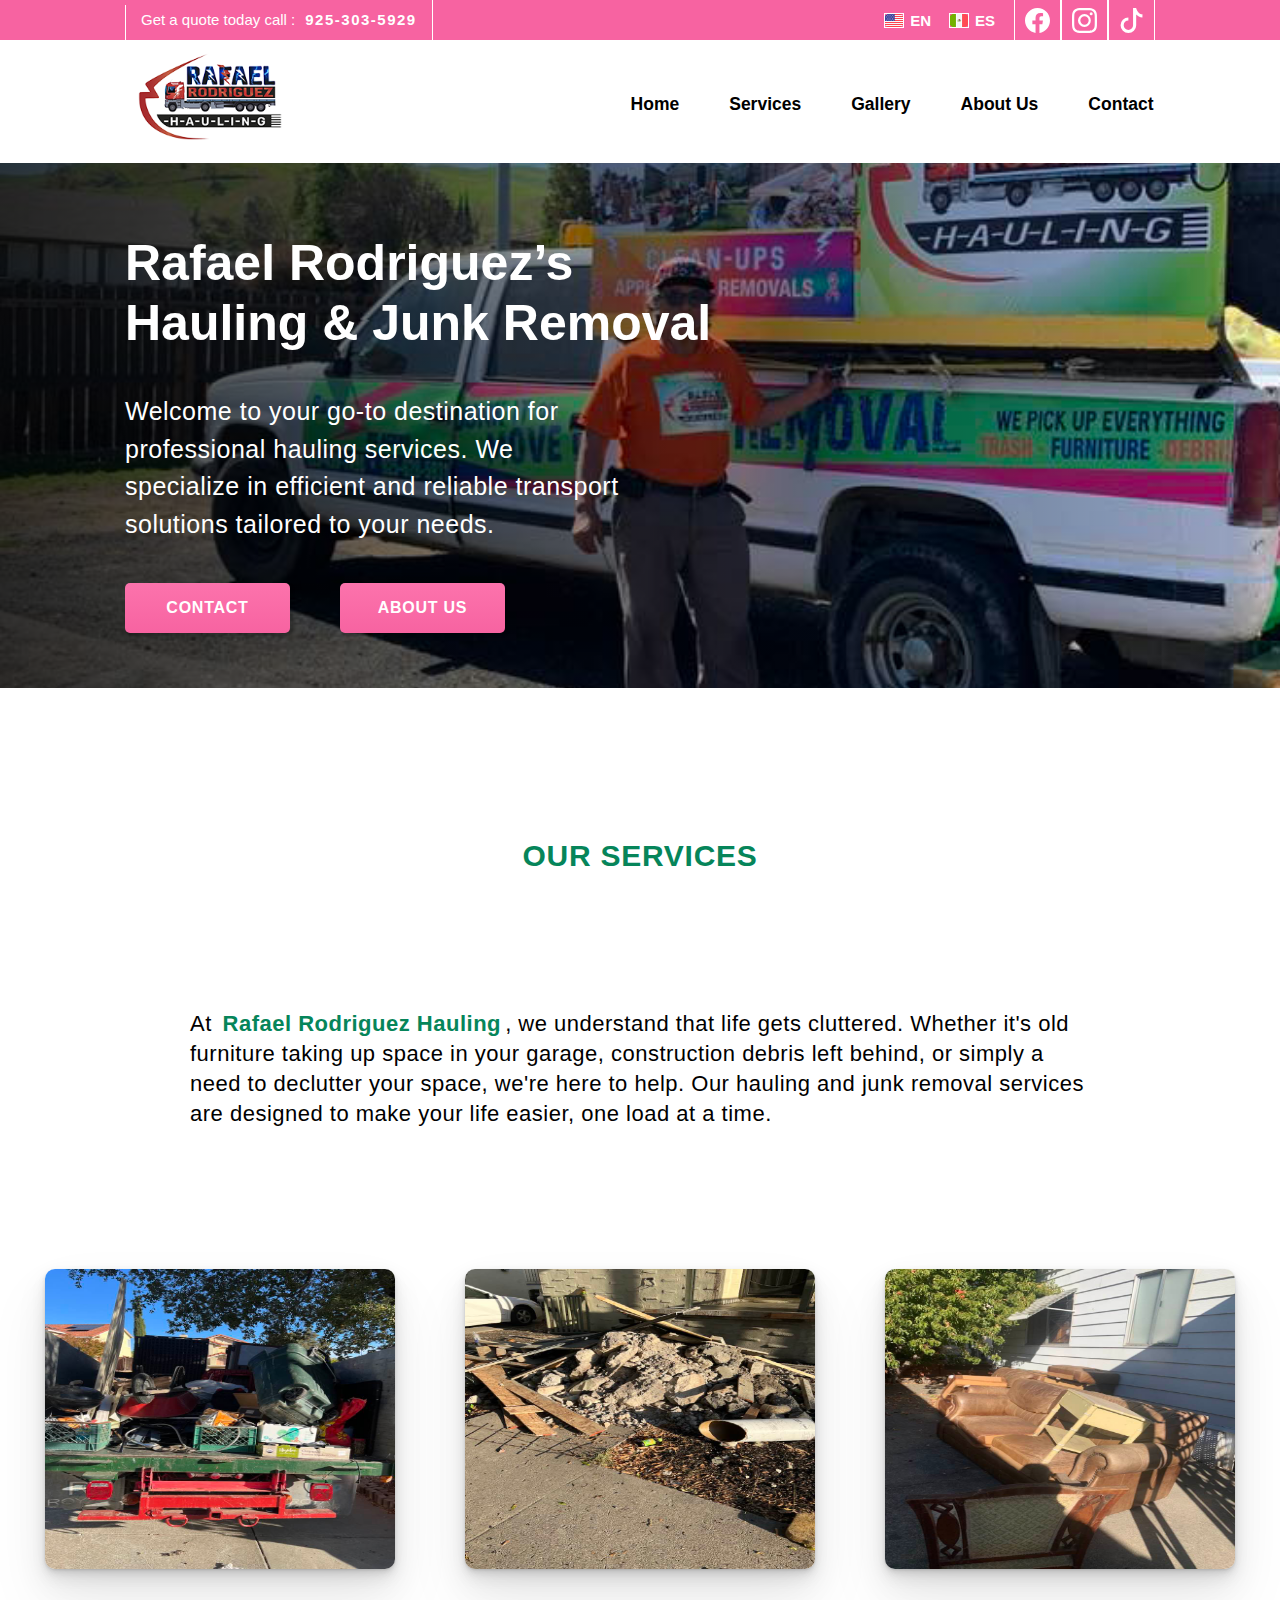
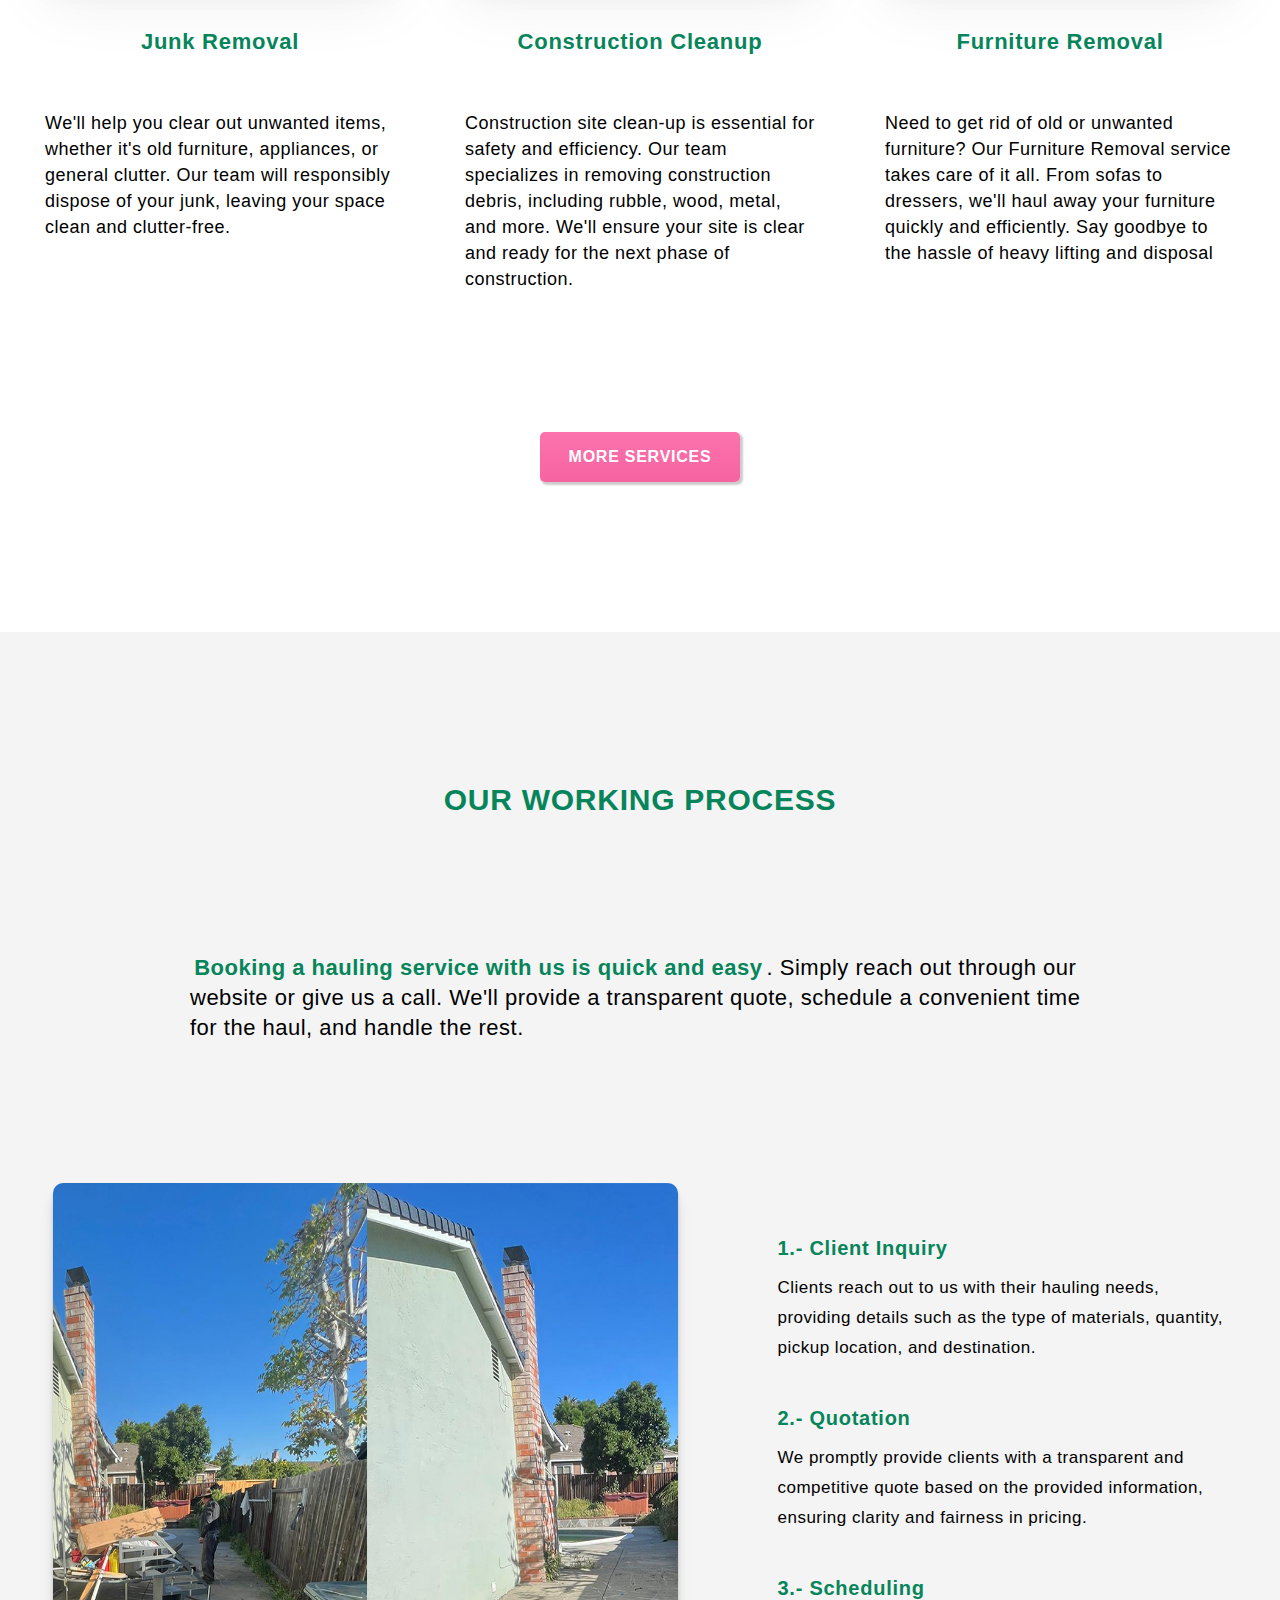
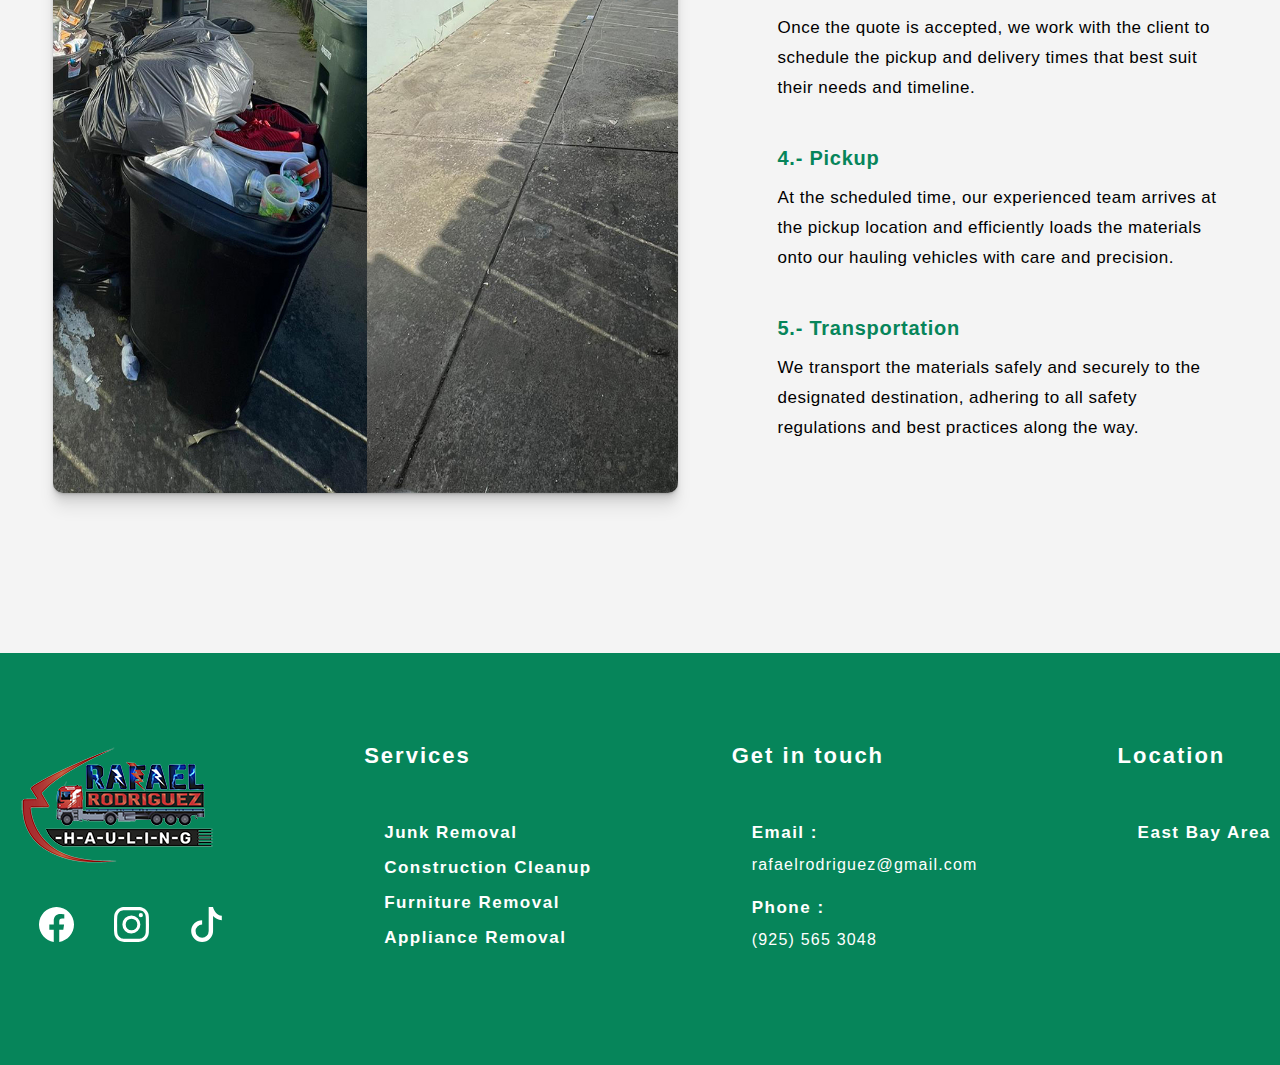
==== index.html @ 2cc860c2 "segunda entrega" ====
<!DOCTYPE html>
<html lang="en">
<head>
    <meta charset="UTF-8">
    <meta name="viewport" content="width=device-width, initial-scale=1.0">
    <link href="https://cdn.jsdelivr.net/npm/bootstrap@5.3.3/dist/css/bootstrap.min.css" rel="stylesheet" integrity="sha384-QWTKZyjpPEjISv5WaRU9OFeRpok6YctnYmDr5pNlyT2bRjXh0JMhjY6hW+ALEwIH" crossorigin="anonymous">
    <link rel="stylesheet" href="css/style.css">
    <title>Rafael Rodriguez Hauling & Junk Removal</title>
</head>
<body>
    <header class="header">
        <!-- Call to action to get a service quote by phone number and lead users to social media platforms -->
        <section class="contact-header">
            <div class="quote">
                <p>Get a quote today call :</p> 
                <p class="phone"><strong>925-303-5929</strong></p>
            </div>
            <div class="languages">
                <img src="./images/united_states-32.png" alt="">
                <a href="">EN</a>
                <img src="./images/mexico-32.png" alt="">
                <a href="">ES</a>
            </div>
            <ul class="nav-social-media">
                <li><a href=""><svg xmlns="http://www.w3.org/2000/svg" width="16" height="16" fill="currentColor" class="bi bi-facebook" viewBox="0 0 16 16">
                    <path d="M16 8.049c0-4.446-3.582-8.05-8-8.05C3.58 0-.002 3.603-.002 8.05c0 4.017 2.926 7.347 6.75 7.951v-5.625h-2.03V8.05H6.75V6.275c0-2.017 1.195-3.131 3.022-3.131.876 0 1.791.157 1.791.157v1.98h-1.009c-.993 0-1.303.621-1.303 1.258v1.51h2.218l-.354 2.326H9.25V16c3.824-.604 6.75-3.934 6.75-7.951"/>
                  </svg></a></li>
                <li><a href=""><img src="" alt=""><svg xmlns="http://www.w3.org/2000/svg" width="16" height="16" fill="currentColor" class="bi bi-instagram" viewBox="0 0 16 16">
                    <path d="M8 0C5.829 0 5.556.01 4.703.048 3.85.088 3.269.222 2.76.42a3.9 3.9 0 0 0-1.417.923A3.9 3.9 0 0 0 .42 2.76C.222 3.268.087 3.85.048 4.7.01 5.555 0 5.827 0 8.001c0 2.172.01 2.444.048 3.297.04.852.174 1.433.372 1.942.205.526.478.972.923 1.417.444.445.89.719 1.416.923.51.198 1.09.333 1.942.372C5.555 15.99 5.827 16 8 16s2.444-.01 3.298-.048c.851-.04 1.434-.174 1.943-.372a3.9 3.9 0 0 0 1.416-.923c.445-.445.718-.891.923-1.417.197-.509.332-1.09.372-1.942C15.99 10.445 16 10.173 16 8s-.01-2.445-.048-3.299c-.04-.851-.175-1.433-.372-1.941a3.9 3.9 0 0 0-.923-1.417A3.9 3.9 0 0 0 13.24.42c-.51-.198-1.092-.333-1.943-.372C10.443.01 10.172 0 7.998 0zm-.717 1.442h.718c2.136 0 2.389.007 3.232.046.78.035 1.204.166 1.486.275.373.145.64.319.92.599s.453.546.598.92c.11.281.24.705.275 1.485.039.843.047 1.096.047 3.231s-.008 2.389-.047 3.232c-.035.78-.166 1.203-.275 1.485a2.5 2.5 0 0 1-.599.919c-.28.28-.546.453-.92.598-.28.11-.704.24-1.485.276-.843.038-1.096.047-3.232.047s-2.39-.009-3.233-.047c-.78-.036-1.203-.166-1.485-.276a2.5 2.5 0 0 1-.92-.598 2.5 2.5 0 0 1-.6-.92c-.109-.281-.24-.705-.275-1.485-.038-.843-.046-1.096-.046-3.233s.008-2.388.046-3.231c.036-.78.166-1.204.276-1.486.145-.373.319-.64.599-.92s.546-.453.92-.598c.282-.11.705-.24 1.485-.276.738-.034 1.024-.044 2.515-.045zm4.988 1.328a.96.96 0 1 0 0 1.92.96.96 0 0 0 0-1.92m-4.27 1.122a4.109 4.109 0 1 0 0 8.217 4.109 4.109 0 0 0 0-8.217m0 1.441a2.667 2.667 0 1 1 0 5.334 2.667 2.667 0 0 1 0-5.334"/>
                  </svg></a></li>
                <li><a href=""><img src="" alt=""><svg xmlns="http://www.w3.org/2000/svg" width="16" height="16" fill="currentColor" class="bi bi-tiktok" viewBox="0 0 16 16">
                    <path d="M9 0h1.98c.144.715.54 1.617 1.235 2.512C12.895 3.389 13.797 4 15 4v2c-1.753 0-3.07-.814-4-1.829V11a5 5 0 1 1-5-5v2a3 3 0 1 0 3 3z"/>
                  </svg></a></li>
            </ul>
        </section>

        <!-- Navigation menu -->

        <!-- <section class="nav">
            <figure>
                <a href="index.html"><img src="images/logo.png" alt="logo" class="logo"></a>
            </figure>
            <nav>
                <ul class="nav-links">
                    <li><a href="index.html">Home</a></li>
                    <li><a href="/pages/services.html">Services</a></li>
                    <li><a href="/pages/gallery.html">Gallery</a></li>
                    <li><a href="/pages/about_us.html">About Us</a></li>
                    <li><a href="/pages/contact.html">Contact</a></li>
                </ul>
            </nav>
        </section> -->

        <!-- BootsTrap Navigation menu -->

        <section class="nav2">
            <figure>
                <a href="./index.html"><img src="images/logo.png" alt="logo" class="logo"></a>
            </figure>
            <a href=""><button class="phone2">(925)-303-5929</button></a>
            <nav class="navbar navbar-expand-lg bg-body-tertiary">
                <div class="container-fluid">
                  <a class="navbar-brand" href="#">Navbar</a>
                  <button class="navbar-toggler" type="button" data-bs-toggle="collapse" data-bs-target="#navbarNav" aria-controls="navbarNav" aria-expanded="false" aria-label="Toggle navigation">
                    <span class="navbar-toggler-icon"></span>
                  </button>
                  <div class="collapse navbar-collapse" id="navbarNav">
                    <ul class="navbar-nav">
                      <li class="nav-item">
                        <a class="nav-link active" aria-current="page" href="index.html">Home</a>
                      </li>
                      <li class="nav-item">
                        <a class="nav-link" href="./pages/services.html">Services</a>
                      </li>
                      <li class="nav-item">
                        <a class="nav-link" href="./pages/gallery.html">Gallery</a>
                      </li>
                      <li class="nav-item">
                        <a class="nav-link" href="./pages/about_us.html">About Us</a>
                      </li>
                      <li class="nav-item">
                        <a class="nav-link" href="./pages/contact.html">Contact</a>
                      </li>
                    </ul>
                  </div>
                </div>
              </nav>
        </section>
    </header>
    <main>
        <!-- Website's name -->
        <section class="welcome">
            <h1>Rafael Rodriguez’s Hauling & Junk Removal</h1>
            <p>Welcome to your go-to destination for professional hauling services. We specialize in efficient and reliable transport solutions tailored to your needs. </p>
            <div class="intro_btn">
                <a href="./pages/contact.html"><button>CONTACT</button></a>
                <a href="./pages/about_us.html"><button>ABOUT US</button></a>
            </div>
         </section>
         <!-- Main services -->
         <section class="services">
            <h2>OUR SERVICES</h2>
            <p>At <mark>Rafael Rodriguez Hauling</mark>, we understand that life gets cluttered. Whether it's old furniture taking up space in your garage, construction debris left behind, or simply a need to declutter your space, we're here to help. Our hauling and junk removal services are designed to make your life easier, one load at a time.</p>
            <section class="services-cards">
                <div class="card">
                    <figure>
                        <img src="images/junk.jpg" alt="Junk Removal">
                    </figure>
                    <h3>Junk Removal</h3>
                    <p>We'll help you clear out unwanted items, whether it's old furniture, appliances, or general clutter. Our team will responsibly dispose of your junk, leaving your space clean and clutter-free.</p>
                </div>
                <div class="card">
                    <figure>
                        <img src="images/construction.jpg" alt="Construction Cleanup">
                    </figure>
                    <h3>Construction Cleanup</h3>
                    <p>Construction site clean-up is essential for safety and efficiency. Our team specializes in removing construction debris, including rubble, wood, metal, and more. We'll ensure your site is clear and ready for the next phase of construction.</p>
                </div>
                <div class="card">
                    <figure>
                        <img src="images/furniture.jpg" alt="Furniture Removal">
                    </figure>
                    <h3>Furniture Removal</h3>
                    <p>Need to get rid of old or unwanted furniture? Our Furniture Removal service takes care of it all. From sofas to dressers, we'll haul away your furniture quickly and efficiently. Say goodbye to the hassle of heavy lifting and disposal</p>
                </div>
            </section>
            <a href="./pages/services.html"><button>MORE SERVICES</button></a>
         </section>
         <!-- Services work process -->
         <section class="process">
            <h2>OUR WORKING PROCESS</h2>
            <p><mark>Booking a hauling service with us is quick and easy</mark>. Simply reach out through our website or give us a call. We'll provide a transparent quote, schedule a convenient time for the haul, and handle the rest.</p>
            <section class="process-list">
                <figure>
                    <img src="images/befor_and_after.jpg" alt="">
                </figure>
                <ol>
                    <li>1.- Client Inquiry</li>
                    <p>Clients reach out to us with their hauling needs, providing details such as the type of materials, quantity, pickup location, and destination.</p>
                    <li>2.- Quotation</li>
                    <p>We promptly provide clients with a transparent and competitive quote based on the provided information, ensuring clarity and fairness in pricing.</p>
                    <li>3.- Scheduling</li>
                    <p>Once the quote is accepted, we work with the client to schedule the pickup and delivery times that best suit their needs and timeline.</p>
                    <li>4.- Pickup</li>
                    <p>At the scheduled time, our experienced team arrives at the pickup location and efficiently loads the materials onto our hauling vehicles with care and precision.</p>
                    <li>5.- Transportation</li>
                    <p>We transport the materials safely and securely to the designated destination, adhering to all safety regulations and best practices along the way.</p>
                </ol>  
            </section>
         </section>
    </main>
    <!-- Footer -->
    <footer>
        <section class="f-socialmedia">
            <figure>
                <img src="images/logo.png" alt="">
            </figure>
            <ul>
                <li><a href=""><svg xmlns="http://www.w3.org/2000/svg" width="16" height="16" fill="currentColor" class="f-facebook" viewBox="0 0 16 16">
                    <path d="M16 8.049c0-4.446-3.582-8.05-8-8.05C3.58 0-.002 3.603-.002 8.05c0 4.017 2.926 7.347 6.75 7.951v-5.625h-2.03V8.05H6.75V6.275c0-2.017 1.195-3.131 3.022-3.131.876 0 1.791.157 1.791.157v1.98h-1.009c-.993 0-1.303.621-1.303 1.258v1.51h2.218l-.354 2.326H9.25V16c3.824-.604 6.75-3.934 6.75-7.951"/>
                  </svg></a></li>
                <li><a href=""><img src="" alt=""><svg xmlns="http://www.w3.org/2000/svg" width="16" height="16" fill="currentColor" class="f-instagram" viewBox="0 0 16 16">
                    <path d="M8 0C5.829 0 5.556.01 4.703.048 3.85.088 3.269.222 2.76.42a3.9 3.9 0 0 0-1.417.923A3.9 3.9 0 0 0 .42 2.76C.222 3.268.087 3.85.048 4.7.01 5.555 0 5.827 0 8.001c0 2.172.01 2.444.048 3.297.04.852.174 1.433.372 1.942.205.526.478.972.923 1.417.444.445.89.719 1.416.923.51.198 1.09.333 1.942.372C5.555 15.99 5.827 16 8 16s2.444-.01 3.298-.048c.851-.04 1.434-.174 1.943-.372a3.9 3.9 0 0 0 1.416-.923c.445-.445.718-.891.923-1.417.197-.509.332-1.09.372-1.942C15.99 10.445 16 10.173 16 8s-.01-2.445-.048-3.299c-.04-.851-.175-1.433-.372-1.941a3.9 3.9 0 0 0-.923-1.417A3.9 3.9 0 0 0 13.24.42c-.51-.198-1.092-.333-1.943-.372C10.443.01 10.172 0 7.998 0zm-.717 1.442h.718c2.136 0 2.389.007 3.232.046.78.035 1.204.166 1.486.275.373.145.64.319.92.599s.453.546.598.92c.11.281.24.705.275 1.485.039.843.047 1.096.047 3.231s-.008 2.389-.047 3.232c-.035.78-.166 1.203-.275 1.485a2.5 2.5 0 0 1-.599.919c-.28.28-.546.453-.92.598-.28.11-.704.24-1.485.276-.843.038-1.096.047-3.232.047s-2.39-.009-3.233-.047c-.78-.036-1.203-.166-1.485-.276a2.5 2.5 0 0 1-.92-.598 2.5 2.5 0 0 1-.6-.92c-.109-.281-.24-.705-.275-1.485-.038-.843-.046-1.096-.046-3.233s.008-2.388.046-3.231c.036-.78.166-1.204.276-1.486.145-.373.319-.64.599-.92s.546-.453.92-.598c.282-.11.705-.24 1.485-.276.738-.034 1.024-.044 2.515-.045zm4.988 1.328a.96.96 0 1 0 0 1.92.96.96 0 0 0 0-1.92m-4.27 1.122a4.109 4.109 0 1 0 0 8.217 4.109 4.109 0 0 0 0-8.217m0 1.441a2.667 2.667 0 1 1 0 5.334 2.667 2.667 0 0 1 0-5.334"/>
                  </svg></a></li>
                <li><a href=""><img src="" alt=""><svg xmlns="http://www.w3.org/2000/svg" width="16" height="16" fill="currentColor" class="f-tiktok" viewBox="0 0 16 16">
                    <path d="M9 0h1.98c.144.715.54 1.617 1.235 2.512C12.895 3.389 13.797 4 15 4v2c-1.753 0-3.07-.814-4-1.829V11a5 5 0 1 1-5-5v2a3 3 0 1 0 3 3z"/>
                  </svg></a></li>
            </ul>
        </section>
        <section class="f-services">
            <h4><a href="./pages/services.html">Services</a></h4>
            <ul>
                <li><a href="">Junk Removal</a></li>
                <li><a href="">Construction Cleanup</a></li>
                <li><a href="">Furniture Removal</a></li>
                <li><a href="">Appliance Removal</a></li>
            </ul>
        </section>
        <section class="f-contact">
            <h4><a href="./pages/contact.html">Get in touch</a></h4>
            <ul>
                <li>Email :</li>
                <p><a href="">rafaelrodriguez@gmail.com</a></p>
                <li>Phone :</li>
                <p><a href="(925) 565 3048">(925) 565 3048</a></p>
            </ul>
        </section>
        <section class="f-location">
            <h4>Location</h4>
            <ul>
                <li>East Bay Area</li>
            </ul>
        </section>
    </footer>
    <script src="https://cdn.jsdelivr.net/npm/bootstrap@5.3.3/dist/js/bootstrap.bundle.min.js" integrity="sha384-YvpcrYf0tY3lHB60NNkmXc5s9fDVZLESaAA55NDzOxhy9GkcIdslK1eN7N6jIeHz" crossorigin="anonymous"></script>
</body>
</html>
---- css/style.css ----
*{
    box-sizing: border-box;
    margin: 0;
    padding: 0;
    list-style: none;
    text-decoration: none;
}


@import url('https://fonts.googleapis.com/css2?family=Raleway:ital,wght@0,100..900;1,100..900&family=Roboto:ital,wght@0,100;0,300;0,400;0,500;0,700;0,900;1,100;1,300;1,400;1,500;1,700;1,900&display=swap');


html{
    font-size: 62.5%;
}



/* Navegation */



.contact-header{
    display: flex;
    height: 4rem;
    width: 100%;
    background-color: #F763A1;
}

.quote{
    display: flex;
    align-items: center;
    gap: 1rem;
    position: relative;
    top: 5px;
    left: 125px;
    padding-left: 1.5rem;
    border-left: 1px #fff solid;
}

.quote strong{
    color:#fff
}

.contact-header p{
    font-family: "Roboto", sans-serif;
    font-weight: 400;
    font-style: normal;
    font-size: 1.5rem;
    color: #fff;
}

.phone{
    border-right: 1px #fff solid;
    height: 4rem;
    display: flex;
    align-items: center;
    padding-right: 1.5rem;
    letter-spacing: 0.15rem;
}

.phone2{
    display: none;
}

.contact-header a{
    color: #fff;
    font-family: "Roboto", sans-serif;
    font-weight: 800;
    font-style: normal;
    font-size: 1.5rem;
    color: #fff;
}

.languages{
    display: flex;
    gap: 1.2rem;
    position: absolute;
    top: 10px;
    right: 285px;
}

.languages a{
    text-decoration: none;
}

.languages img{
    width: 20px;
    height: 15px;
    position: relative;
    top: 3.4px;
    left: 6px;
    border: #fff 1px solid;
}

.bi-facebook,
.bi-instagram,
.bi-tiktok
{
    height: 25px;
    width: 25px;
}

.bi-facebook:hover,
.bi-instagram:hover,
.bi-tiktok:hover
{
    color: #F763A1;
}

.nav-social-media{
    display: flex;
    align-items: center;
    justify-content:space-around;
    position: absolute;
    right: 125px;
    height: 4rem;
    /* border: 1px black solid; */
}

.nav-social-media li{
    display: flex;
    align-items: center;
    border-left: 1px #fff solid;
    border-right: 1px #fff solid;
    height: 4rem;
    padding: 0 1rem 0 1rem;
}

.nav-social-media ul:hover{
    color: #F763A1;
}

.nav-social-media li:hover{
    background: #fff;
}

.nav{
    display: flex;
    /* border: 1px black solid; */
    align-items: center;
    padding: 1rem;
}

.logo{
    width: 15rem;
    height: 100%;
    position: relative;
    left: 125px;
}

.nav-links{
    display: flex;
    gap: 5rem;
    position: absolute;
    right: 125px;
    

    font-family: "Raleway", sans-serif;
    font-weight: 600;
    font-style: normal;
    font-size: 1.75rem;

    /* border: 1px black solid; */

}

.nav-links a{
    text-decoration: none;
}

.nav-links a{
    color: #000;
}

.nav-links a:hover{
    border-bottom: #F763A1 solid 3px;
}

/* bootstrap */

.nav2{
    display: flex;
    /* border: 1px black solid; */
    align-items: center;
    padding: 1rem;
}

.container-fluid{
    width: 100%;
    background-color: #fff;
    /* border: 1px black solid; */
}

.navbar-brand{
    display: none;
}


.navbar{
    position: absolute;
    right: 114px;
    height: 30px;
    /* border: 1px black solid; */
}

.navbar-nav{
    display: flex;
    gap: 4rem;
    margin: 0;
    padding: 0;
    font-family: "Raleway", sans-serif;
    font-weight: 600;
    font-style: normal;
    font-size: 1.75rem;
    /* border: 1px black solid; */
}

.navbar-nav li{
    /* border: 1px black solid; */
    margin: 0;
}

.navbar-nav a{
    text-decoration: none;
    height: 32px;
    margin: 0;
}

.navbar-nav a{
    color: #000;
}

.navbar-nav a:hover{
    border-bottom: #F763A1 solid 3px;
}

/* Main header */



.welcome{
    display: flex;
    flex-direction: column;
    gap: 4rem;
    background-image: linear-gradient(to right, rgba(0, 0, 0, 0.777), rgba(255, 255, 255, 0)), url(../images/welcome.jpg) ;
    background-size: cover;
    background-repeat: no-repeat;
    background-position: center;
    width: 100%;
    height: 525px;
}

.welcome h1{
    width: 600px;
    margin: 7rem 0 0 125px;
    font-family: "Raleway", sans-serif;
    font-weight: 700;
    font-style: normal;
    font-size: 5rem;
    color: #fff;
}

.welcome p{
    width: 500px;
    margin: 0 0 0 125px;
    font-family: "Roboto", sans-serif;
    font-weight: 350;
    font-style: normal;
    font-size: 2.5rem;
    letter-spacing: 0.5px;
    color: #fff;
}

.intro_btn{
    display: flex;
    gap: 5rem;
    margin: 0 0 0 125px;
}

.welcome button{
    width: 165px;
    height: 50px;
    font-family: "Raleway", sans-serif;
    font-size: 1.6rem;
    font-weight: 800;
    letter-spacing: 0.75px;
    border-radius: 5px;
    border: none;
    background: linear-gradient(#fc73ac, #F763A1);
    color: #fff;
    box-shadow: 2px 2px 2px 1px rgba(0, 0, 0, 0.2);
    transition: all 0.2 ease;
}

.welcome button:hover{
    background: linear-gradient(#fb65a3, #f84f96);
}

.welcome button:active{
    transform: scale(0.96);
}



/* Services homepage */



.services{
    display: flex;
    flex-direction: column;
    gap: 13rem;
    align-items: center;
    margin: 15rem 0 15rem 0;
}

.services h2,
.process h2,
.whyus h2{
    font-family: "Raleway", sans-serif;
    font-size: 3rem;
    font-weight: 800;
    letter-spacing: 0.75px;
    text-align: center;
    color: #06855A;
}

.services p,
.process p{
    width: 900px;
    font-family: "Roboto", sans-serif;
    font-weight: 300;
    font-style: normal;
    font-size: 2.2rem;
    letter-spacing: 0.5px;
    text-align: left;
    line-height: 3rem;
    color: #000;
}

.services mark{
    color:#06855A;
    background: #fff;
    font-weight: 600;
}

.services img{
    width: 350px;
    height: 300px;
    border-radius: 10px;
    box-shadow: rgba(0, 0, 0, 0.07) 0px 1px 2px, rgba(0, 0, 0, 0.07) 0px 2px 4px, rgba(0, 0, 0, 0.07) 0px 4px 8px, rgba(0, 0, 0, 0.07) 0px 8px 16px, rgba(0, 0, 0, 0.07) 0px 16px 32px, rgba(0, 0, 0, 0.07) 0px 32px 64px;
}

.services-cards{
    display: flex;
    gap: 7rem;
    /* border: 1px black solid; */
}

.card{
    width: 350px;
    display: flex;
    flex-direction: column;
    align-items: center;
    gap: 5rem;
    border: none;
}

.card h3{
    font-family: "Raleway", sans-serif;
    font-size: 2.2rem;
    font-weight: 800;
    letter-spacing: 0.75px;
    /* text-align: center; */

    color: #06855A;
}

.card p{
    width: 350px;
    font-family: "Roboto", sans-serif;
    font-weight: 300;
    font-style: normal;
    font-size: 1.8rem;
    letter-spacing: 0.5px;
    text-align: left;
    line-height: 2.6rem;

    color: #000;

}


.services button{
    width: 200px;
    height: 50px;
    font-family: "Raleway", sans-serif;
    font-size: 1.6rem;
    font-weight: 800;
    letter-spacing: 0.75px;
    border-radius: 5px;
    border: none;
    background: linear-gradient(#fc73ac, #F763A1);
    color: #fff;
    box-shadow: 2px 2px 2px 1px rgba(0, 0, 0, 0.2);
    transition: all 0.2 ease;
}

.services button:hover{
    background: linear-gradient(#fb65a3, #f84f96);
}

.services button:active{
    transform: scale(0.96);
}



/* services main page */



.services2{
    display: flex;
    flex-direction: column;
    gap: 13rem;
    align-items: center;
    padding: 10rem 0 0 0;
    background: #f9f9f9;

    /* border: 1px black solid; */
}

.services2 h1{
    font-family: "Raleway", sans-serif;
    font-size: 3rem;
    font-weight: 800;
    letter-spacing: 0.75px;
    text-align: center;

    color: #06855A;
}

.services2 p{
    width: 1010px;
    font-family: "Roboto", sans-serif;
    font-weight: 300;
    font-style: normal;
    font-size: 2.2rem;
    letter-spacing: 0.5px;
    text-align: left;
    line-height: 3rem;

    color: #000;

}

.services2 mark{
    color:#06855A;
    background: #f9f9f9;
    font-weight: 600;
}

.services2 img{
    width: 500px;
    height: 450px;
    border-radius: 10px;
    box-shadow: rgba(0, 0, 0, 0.07) 0px 1px 2px, rgba(0, 0, 0, 0.07) 0px 2px 4px, rgba(0, 0, 0, 0.07) 0px 4px 8px, rgba(0, 0, 0, 0.07) 0px 8px 16px, rgba(0, 0, 0, 0.07) 0px 16px 32px, rgba(0, 0, 0, 0.07) 0px 32px 64px;
}

.services-cards2{
    width: 100%;
    display: flex;
    flex-direction: column;
    justify-content: center;
    background: #fff;
}


.card1{
    width: 100%;
    display: flex;
    flex-direction: row;
    align-items: center;
    gap: 15rem;
    padding: 12rem 0 12rem 13rem;

    /* border: 1px black solid; */
}

.card2{
    width: 100%;
    display: flex;
    flex-direction: row-reverse;
    align-items: center;
    gap: 15rem;
    padding: 12rem 12rem 12rem 0;
    /* border: 1px black solid; */
}

.incard{
    display: flex;
    flex-direction: column;
    align-items: center;
    gap: 5rem;
}

.incard h2{
    font-family: "Raleway", sans-serif;
    font-size: 3rem;
    font-weight: 800;
    text-align: center;
    letter-spacing: 0.75px;
    /* text-align: center; */

    color: #06855A;
}

.incard p{
    width: 550px;
    font-family: "Roboto", sans-serif;
    font-weight: 300;
    font-style: normal;
    font-size: 2rem;
    letter-spacing: 0.5px;
    text-align: left;
    line-height: 3rem;

    color: #000;

}


.services2 button,
.aboutus button{
    width: 200px;
    height: 50px;
    font-family: "Raleway", sans-serif;
    font-size: 1.6rem;
    font-weight: 800;
    letter-spacing: 0.75px;
    border-radius: 5px;
    border: none;
    background: linear-gradient(#fc73ac, #F763A1);
    color: #fff;
    box-shadow: 2px 2px 2px 1px rgba(0, 0, 0, 0.2);
    transition: all 0.2 ease;
}

.services2 button:hover,
.aboutus button:hover{
    background: linear-gradient(#fb65a3, #f84f96);
}

.services2 button:active,
.aboutus button:active{
    transform: scale(0.96);
}

/* Our Process */

.process{
    display: flex;
    flex-direction: column;
    gap: 13rem;
    align-items: center;
    padding: 15rem 0 15rem 0;

    background: #f4f4f4;
    /* border: 1px black solid; */
}

.process mark{
    color:#06855A;
    background: #f4f4f4;
    font-weight: 600;
}

.process-list{
    width: 1175px;
    display: flex;
    gap: 8rem;
}

.process-list img{
    width: 625px;
    height: 100%;
    object-fit: cover;
    border-radius: 10px;
    /* box-shadow: 2px 2px 2px 1px rgba(0, 0, 0, 0.2); */
    box-shadow: rgba(0, 0, 0, 0.07) 0px 1px 1px, rgba(0, 0, 0, 0.07) 0px 2px 2px, rgba(0, 0, 0, 0.07) 0px 4px 4px, rgba(0, 0, 0, 0.07) 0px 8px 8px, rgba(0, 0, 0, 0.07) 0px 16px 16px;
}

.process-list ol{
    /* width: 500px; */
    display: flex;
    flex-direction: column;
    gap: 1rem;
    margin: 5rem 0 3rem 0;
}

.process-list li{
    font-family: "Raleway", sans-serif;
    font-size: 2rem;
    font-weight: 800;
    letter-spacing: 0.75px;
    border-radius: 5px;
    color: #06855A;
}

.process-list p{
    width: 450px;
    font-size: 1.7rem;
    margin-bottom: 3rem;
}



/* About Us Page */



.aboutus{
    width: 100%;
    display: grid;
    grid-template-columns: repeat(5, 1fr);
    grid-template-rows: 1.25fr 1.5fr 2fr .75fr;
    grid-column-gap: 10rem;
    grid-row-gap: 0; 
    grid-template-areas: 
    "a a b b b"
    "a a c c c"
    "a a d d d"
    "a a e e e"
    ;
    padding: 10rem 0 10rem 13rem;
    background: #f9f9f9;
}

.div1 { 
    grid-area: a;
    /* border: 1px black solid;  */
}

.div2 {
    grid-area: b; 
}

.div3 { 
    grid-area: c; 
}

.div4 { 
    grid-area: d; 
}

.div5 { 
    grid-area: e;
    /* border: 1px black solid; */
    text-align: center; 
    padding: 0 13rem 0 0;
} 

/* .us{
    width: 100%;
    display: flex;
    flex-direction: column;
    align-items: center;
    padding: 6rem 13rem 0 0;
    gap: 5rem;
} */

.aboutus h1{
    width: 100%;
    font-family: "Raleway", sans-serif;
    font-size: 3rem;
    font-weight: 800;
    letter-spacing: 0.75px;
    text-align: center;
    padding: 5rem 13rem 0 0;
    color: #06855A;
    /* border: 1px black solid; */
}

.aboutus p{
    width: 100%;
    font-family: "Roboto", sans-serif;
    font-weight: 300;
    font-style: normal;
    font-size: 2.2rem;
    letter-spacing: 0.5px;
    text-align: left;
    line-height: 3rem;
    padding: 0 13rem 0 0;
    color: #000;
    /* border: 1px black solid; */
}

.aboutus mark{
    color:#06855A;
    background: #f9f9f9;
    font-weight: 600;
}

.aboutus img{
    width: 100%;
    height: 100%;
    border-radius: 10px;
    box-shadow: rgba(0, 0, 0, 0.07) 0px 1px 2px, rgba(0, 0, 0, 0.07) 0px 2px 4px, rgba(0, 0, 0, 0.07) 0px 4px 8px, rgba(0, 0, 0, 0.07) 0px 8px 16px, rgba(0, 0, 0, 0.07) 0px 16px 32px, rgba(0, 0, 0, 0.07) 0px 32px 64px;
}

.whyus{
    display: flex;
    flex-direction: column;
    gap: 3rem;
    align-items: center;
    padding: 15rem 0 15rem 0;
    background: #fff;
    /* border: 1px black solid; */
}

.whyus li{
    list-style: circle;
    color: #000;
}

.whyus h3{
    font-family: "Raleway", sans-serif;
    font-size: 2.5rem;
    font-weight: 500;
    letter-spacing: 0.75px;
    text-align: center;

    color: #000;
}


.whyus-list{
    margin-top: 4rem;
    width: 900px;
    display: flex;
    gap: 8rem;
}

.whyus-list ul{
    display: flex;
    flex-direction: column;
    align-items: center;
    gap: 5rem;
    margin: 3rem 0 3rem 0;
}

.whyus-list li{
    font-family: "Roboto", sans-serif;
    font-size: 2.1rem;
    font-weight: 300;
    letter-spacing: 0.75px;
    border-radius: 5px;
    color: #000;
}

strong{
    color:#06855A;
    font-weight: 600;
}



/* Contact Us Page */



.contact{
    display: flex;
    margin: 5rem 13rem 10rem 13rem;
    gap: 5rem;
    border: 5px #f4a4c5 solid;
    border-radius: 10px;
}

.container{
    width: 100%;
    padding: 0;
    /* border: 5px #000 solid; */
}

.contact-f img{
    display: flex;
    margin: auto;
    width: 80%;
    height: 100%;
    /* border: 5px #f4a4c5 solid; */
}

.contact-info{
    width: 100%;
    display: flex;
    /* border: 5px #f4a4c5 solid; */
}

.contact-info ul{
    display: flex;
    flex-direction: column;
    border: 5px #f4a4c5 solid
}

.contact-f{
    width: 100%;
    display: flex;
    align-items: center;
    flex-direction: column;
    gap: 2rem;
    /* border: 5px #f4a4c5 solid; */
}

.f-container{
    display: flex;
    flex-direction: column;
    gap: 1rem;
}

.f{
    display: flex;
    gap: 2rem;
    align-items: start;
    /* margin-left: 4rem; */
    /* border: 5px #f4a4c5 solid */
}

.contact-f a{
    color: #000;
    font-size: 18px;
    font-weight: 500;
    text-decoration: none;
}

.contact-info p{
    font-family: "Roboto", sans-serif;
    font-size: 2.1rem;
    font-weight: 400;
    letter-spacing: 0.75px;
}

.bi-envelope,
.bi-telephone,
.bi-geo-alt{
    width: 3rem;
    height: 100%;
    color: #f4a4c5;
}

form{
    background: #f4a4c5;
    display: flex;
    flex-direction: column;
    padding: 50px;
    /* margin: 5rem 13rem 10rem 13rem; */
}

form h1{
    color: #555;
    font-weight: 800;
    margin-bottom: 20px;
    font-size: 30px;
}

form input,
form select{
    border: 0;
    margin: 10px 0;
    width: 100%;
    height: 40px;
    outline: none;
    background: #fff;
    font-size: 16px;
    padding: 6px 0 15px 10px;
    border-radius: 5px;
}

form textarea{
    border: 0;
    margin: 10px 0;
    width: 100%;
    height: 150px;
    outline: none;
    background: #fff;
    padding: 6px 0 15px 10px;
    font-size: 16px;
    border-radius: 5px;
}

form button{
    padding: 15px;
    font-family: "Raleway", sans-serif;
    font-size: 1.6rem;
    font-weight: 800;
    letter-spacing: 0.75px;
    border: 0;
    outline: none;
    cursor: pointer;
    width: 150px;
    margin: 20px auto 0;
    border-radius: 10px;
}



/* Footer */



footer{
    background: #06855A;
    display: flex;
    justify-content: center;
    gap: 14rem;
    padding: 9rem 0 9rem 0;
    /* border: 1px black solid; */
}

.f-socialmedia{
    display: flex;
    flex-direction: column;
    gap: 3rem;
    align-items: center;
    /* border: 1px black solid; */
}

.f-socialmedia ul{
    margin-left: 1rem;
    display: flex;
    gap: 4rem;
}

.f-facebook,
.f-instagram,
.f-tiktok{
    height: 35px;
    width: 35px;
}

.f-socialmedia a{
    color: #fff;

}

.f-services,
.f-contact,
.f-location{
    display: flex;
    flex-direction: column;
    gap: 4rem;
    color: #fff;
    /* border: 1px black solid; */
}

.f-services h4,
.f-contact h4,
.f-location h4{
    font-family: "Raleway", sans-serif;
    font-size: 2.2rem;
    font-weight: 900;
    letter-spacing: 2px;
}

.f-services ul,
.f-contact ul,
.f-location ul{
    display: flex;
    flex-direction: column;
}

.f-services li,
.f-contact li,
.f-location li{
    font-family: "Roboto", sans-serif;
    font-weight: 600;
    font-style: normal;
    font-size: 1.7rem;
    letter-spacing: 1.5px;
    line-height: 3.5rem;
}

.f-services p,
.f-contact p,
.f-location p{
    font-family: "Roboto", sans-serif;
    font-weight: 500;
    font-style: normal;
    font-size: 1.6rem;
    letter-spacing: 1.2px;
    line-height: 3rem;
}

.f-services a,
.f-contact a,
.f-location a{
    color: #fff;
    text-decoration: none;
}

/* small devises */

@media (max-width: 461px) {

    

}

/* mobile */

@media screen and (min-width: 462px) and (max-width:767px) {

    /* .navbar-brand{
        display: block;
    } */
    
    .contact-header{
        width: 100%;
        position: fixed;
        z-index: 2;
    }

    .quote{
        display: none;
        left: 15px;
        border: none;
    }

    .nav-social-media{
        right: 15px;
    }

    .nav-social-media li{
        border: none;
    }

    .phone{
        display: none;
    }

    .languages{
        right: 170px;
    }

    .phone2{
        display: block;
        position: relative;
        left: 45px;
        top: 18px;
        width: 175px;
        height: 45px;
        background: #f8f9fa;
        border: 1.5px #000 solid;
        border-radius: 10px;
        font-family: "Roboto", sans-serif;
        font-size: 1.6rem;
        font-weight: 600;
        letter-spacing: 0.75px;
        color: #000;
    }

    .nav2 a{
        text-decoration: none;
    }

    .logo{
        width: 11rem;
        top: 5px;
        left: 18px;
    }

    /* BootsTrap Nav */

    .nav2{
        position: fixed;
        top: 39px;
        width: 100%;
        background: #f8f9fa;
        align-items: normal;
        z-index: 1;
    }

    .container-fluid{
        background-color: #f8f9fa;
        border-radius: 3px;
    }

    .navbar{
        top: 25px;
        right: 25px;
        background: #f8f9fa;
    }

    .collapse{
        background: #f8f9fa;
    }

    .navbar-nav{
        padding: 3rem;
        text-align: center;
    }

    .navbar-toggler{
        position: relative;
        right: -5px;
        width: 40px;
        height: 40px;
        border: 1.5px #000 solid;
    }

    

    /* Main header mobile */

    .welcome{
        width: 100%;
        position: relative;
        top: 13.75rem;
    }

    .welcome h1{
        width: 100%;
        font-size: 4.5rem;
        margin: 4rem 3rem 0 0;
        padding: 0 3rem 0 3rem;
        /* border: 3px black solid; */
    }

    .welcome p{
        width: 100%;
        font-size: 2.1rem;
        font-weight: 400;
        margin: 0 3rem 0 0;
        padding: 0 3rem 0 3rem;
        /* border: 3px black solid; */
    }

    .intro_btn{
        display: flex;
        align-items: center;
        gap: 3rem;
        margin: 0 0 0 3rem;
    }

    /* Services homepage */



    .services{
        width: 100%;
        margin: 20rem 0 10rem 0;
        gap: 5rem;
        /* border: 1px black solid; */
    }


    .services p,
    .process p{
        width: 100%;
        letter-spacing: 0.25px;
        font-size: 1.8rem;
        padding: 0 3rem 0 3rem;
    }

    .services-cards{
        width: 100%;
        gap: 10rem;
        flex-direction: column;
        align-items: center;
        /* border: 1px black solid; */
    }

    .services img{
        margin: auto;
        width: 350px;
        height: 300px;
    }

    .card{
        width: 100%;
        display: flex;
        flex-direction: column;
        align-items: center;
        gap: 3rem;
    }

    .card p{
        width: 100%;
        letter-spacing: 0.25px;
    }


    /* services main page */


    .services2{
        width: 100%;
        gap: 5rem;
        background: #f9f9f9;
        padding: 20rem 0 0 0;
        /* border: 1px black solid; */
    }

    .services2 h1{
        width: 100%;
        font-size: 3.5rem;
    }

    .services2 p{
        width: 100%;
        letter-spacing: 0.25px;
        font-size: 1.8rem;
        padding: 0 3rem 0 3rem;
    }

    .services2 img{
        width: 350px;
        height: 300px;
    }

    .services-cards2{
        padding: 10rem 0 10rem 0;
        gap: 15rem;
    }

    .card1{
        width: 100%;
        flex-direction: column;
        padding: 0;
        gap: 3rem;
        /* border: 1px black solid; */
    }

    .card2{
        width: 100%;
        flex-direction: column;
        padding: 0;
        gap: 3rem;
        /* border: 1px black solid; */
    }

    .incard{
        width: 100%;
        gap: 3rem;
    }
    


    /* Our Process */

    .process{
        padding: 10rem 0 2rem 0;
        gap: 5rem;
    }

    .process-list{
        width: 100%;
        flex-direction: column;
        align-items: center;
        gap: 2rem;
    }

    .process-list img{
        margin: auto;
        width: 80%;
    }

    .process-list figure{
        display: flex;
        align-items: center;
    }

    .process-list ol{
        width: 80%;
        gap: 3rem;
    }

    .process-list li{
        /* width: 90%; */
    }

    .process-list p{
        margin: 0 0 3rem 0;
        padding: 0;
        letter-spacing: 0.25px;
        font-size: 1.8rem;
    }


    /* About Us Page */



    .aboutus{
        grid-template-columns: 1fr;
        grid-template-rows: 1fr;
        grid-column-gap: 0;
        grid-row-gap: 4rem; 
        grid-template-areas: 
        "b"
        "a"
        "c"
        "d"
        "e"
        ;
        padding: 12rem 0 10rem 0;
        align-items: center;
        justify-content: center;
    }

    .aboutus h1{
        padding: 7rem 0 1rem 0;
    }

    .aboutus p{
        letter-spacing: 0.25px;
        font-size: 1.8rem;
        padding: 0 3rem 0 3rem;
    }

    .aboutus img{
        margin: auto;
        width: 90%;
        height: 300px;
        object-fit: cover;
        object-position: 10% 10%;
    }

    .div1 { 
        grid-area: a;
        /* border: 1px black solid;  */
        display: flex;
        align-items: center;
    }

    .div5 { 
        padding: 0 0 0 0;
    } 

    .whyus{
        width: 100%;
        padding: 12rem 0 10rem 0;
        align-items: center;
    }

    .whyus h3{
        width: 80%;
        font-size: 2rem;
    }

    .whyus-list{
        width: 80%;
    }

    .whyus-list ul{

    }

    .whyus-list li{
        letter-spacing: 0.25px;
        font-size: 1.8rem;
    }
    

    /* Contact Us Page */

    .contact{
        width: 100%;
        flex-direction: column;
        gap: 2rem;
        margin: 0;
        padding: 18rem 0 0 0;
        border: none;
    }

    .container{
        padding: 2rem;
    }

    form{
        width: 100%;
        background: #f4a4c5;
        display: flex;
        flex-direction: column;
        padding: 50px;
        border-radius: 10px;
        /* margin: 5rem 13rem 10rem 13rem; */
    }

    .contact-info{
        margin: 0 0 5rem 0;
    }
    

    .contact-f img{
        display: none;
    }


    /* Footer */



    footer{
        flex-direction: column;
        width: 100%;
        text-align: center;
        gap: 10rem;
    }

    .f-services ul,
    .f-contact ul,
    .f-location ul{
        padding: 0;
    }

}



/* tablet */
@media screen and (min-width: 768px) and (max-width:1023px) {

    .quote{
        left: 70px;
        border-left: 1px #fff solid;
        top: 0;
    }

    .quote p{
        position: relative;
        top: 5px;
    }

    .nav-social-media{
        right: 70px;
    }

    .languages{
        right: 230px;
    }

    .logo{
        width: 11rem;
        top: 5px;
        left: 60px;
    }

     /* BootsTrap Nav */

     .container-fluid{
        background-color: #fff;
        border-radius: 3px;
    }

    .navbar{
        background: #fff;
        right: 50px;
        /* border: 1px black solid; */
    }

    .collapse{
        background: #fff;
    }

    .navbar-nav{
        padding: 3rem;
        text-align: center;
    }

    .navbar-toggler{
        position: relative;
        top: -15px;
        right: 12px;
        width: 50px;
        height: 45px;
        border: 1.5px #000 solid;
    }

    /* Main header mobile */

    .welcome h1{
        margin: 5rem 0 0 5rem;
    }

    .welcome p{
        margin: 0 0 0 5rem;
    }

    .intro_btn{
        margin: 0 0 0 5rem;
    }

    /* Services homepage */



    .services{
        width: 100%;
        margin: 15rem 0 15rem 0;
        align-items: center;
    }

    .services p,
    .process p{
        width: 80%;
        font-family: "Roboto", sans-serif;
        font-weight: 300;
        font-style: normal;
        font-size: 2.2rem;
        letter-spacing: 0.5px;
        text-align: left;
        line-height: 3rem;
        color: #000;
    }

    .services-cards{
        width: 100%;
        display: flex;
        flex-direction: column;
        align-items: center;
        gap: 15rem;
    }

    .card{
        width: 100%;
        display: flex;
        flex-direction: column;
        align-items: center;
        gap: 5rem;
        border: none;
    }

    .card p{
        width: 70%;
    }

    /* Our Process */

    .process{
        padding: 10rem 0 2rem 0;
        gap: 5rem;
    }

    .process-list{
        width: 100%;
        flex-direction: column;
        align-items: center;
        gap: 10rem;
    }

    .process-list ol{
        display: flex;
        flex-direction: column;
        width: 100%;
        gap: 3rem;
        padding: 0 0 0 13rem;
    }

    /* services main page */

    .services2{
        width: 100%;
        margin: 0 0 15rem 0;
        gap: 5rem;
    }

    .services2 p{
        width: 85%;
        
    
    }

    .services-cards2{
        padding: 10rem 0 10rem 0;
        gap: 15rem;
    }

    .card1{
        width: 100%;
        flex-direction: column;
        padding: 0;
        gap: 3rem;
        /* border: 1px black solid; */
    }

    .card2{
        width: 100%;
        flex-direction: column;
        padding: 0;
        gap: 3rem;
        /* border: 1px black solid; */
    }

    .incard{
        width: 100%;
        gap: 3rem;
    }

    .incard p{
        width: 70%;
        
    
    }


    /* Footer */



    footer{
        width: 100%;
        display: grid;
        grid-template-columns: repeat(2, 1fr);
        grid-template-rows: 1fr 1fr;
        text-align: center;
        grid-column-gap: 6rem;
        grid-row-gap: 8rem;
        /* grid-template-areas: 
        "a a b b b"
        "a a c c c"
        "a a d d d"
        "a a e e e"
        ; */
        padding: 10rem 10rem 10rem 10rem;
    }

    .f-services ul,
    .f-contact ul,
    .f-location ul{
        padding: 0;
    }

    .f-socialmedia{
        grid-column: 1 / 2;
        grid-row: 1 / 2;
        /* border: 1px black solid; */
    }

    .f-services{
        grid-column: 1 / 2;
        grid-row: 2 / 3;
        /* border: 1px black solid; */
    }

    .f-contact{
        grid-column: 2 / 3;
        grid-row: 1 / 2;
        /* border: 1px black solid; */
    }

    .f-location{
        grid-column: 2 / 3;
        grid-row: 2 / 3;
        /* border: 1px black solid; */
    }


    
}



/* desktop */
@media screen and (min-width: 1024px) {
    
}
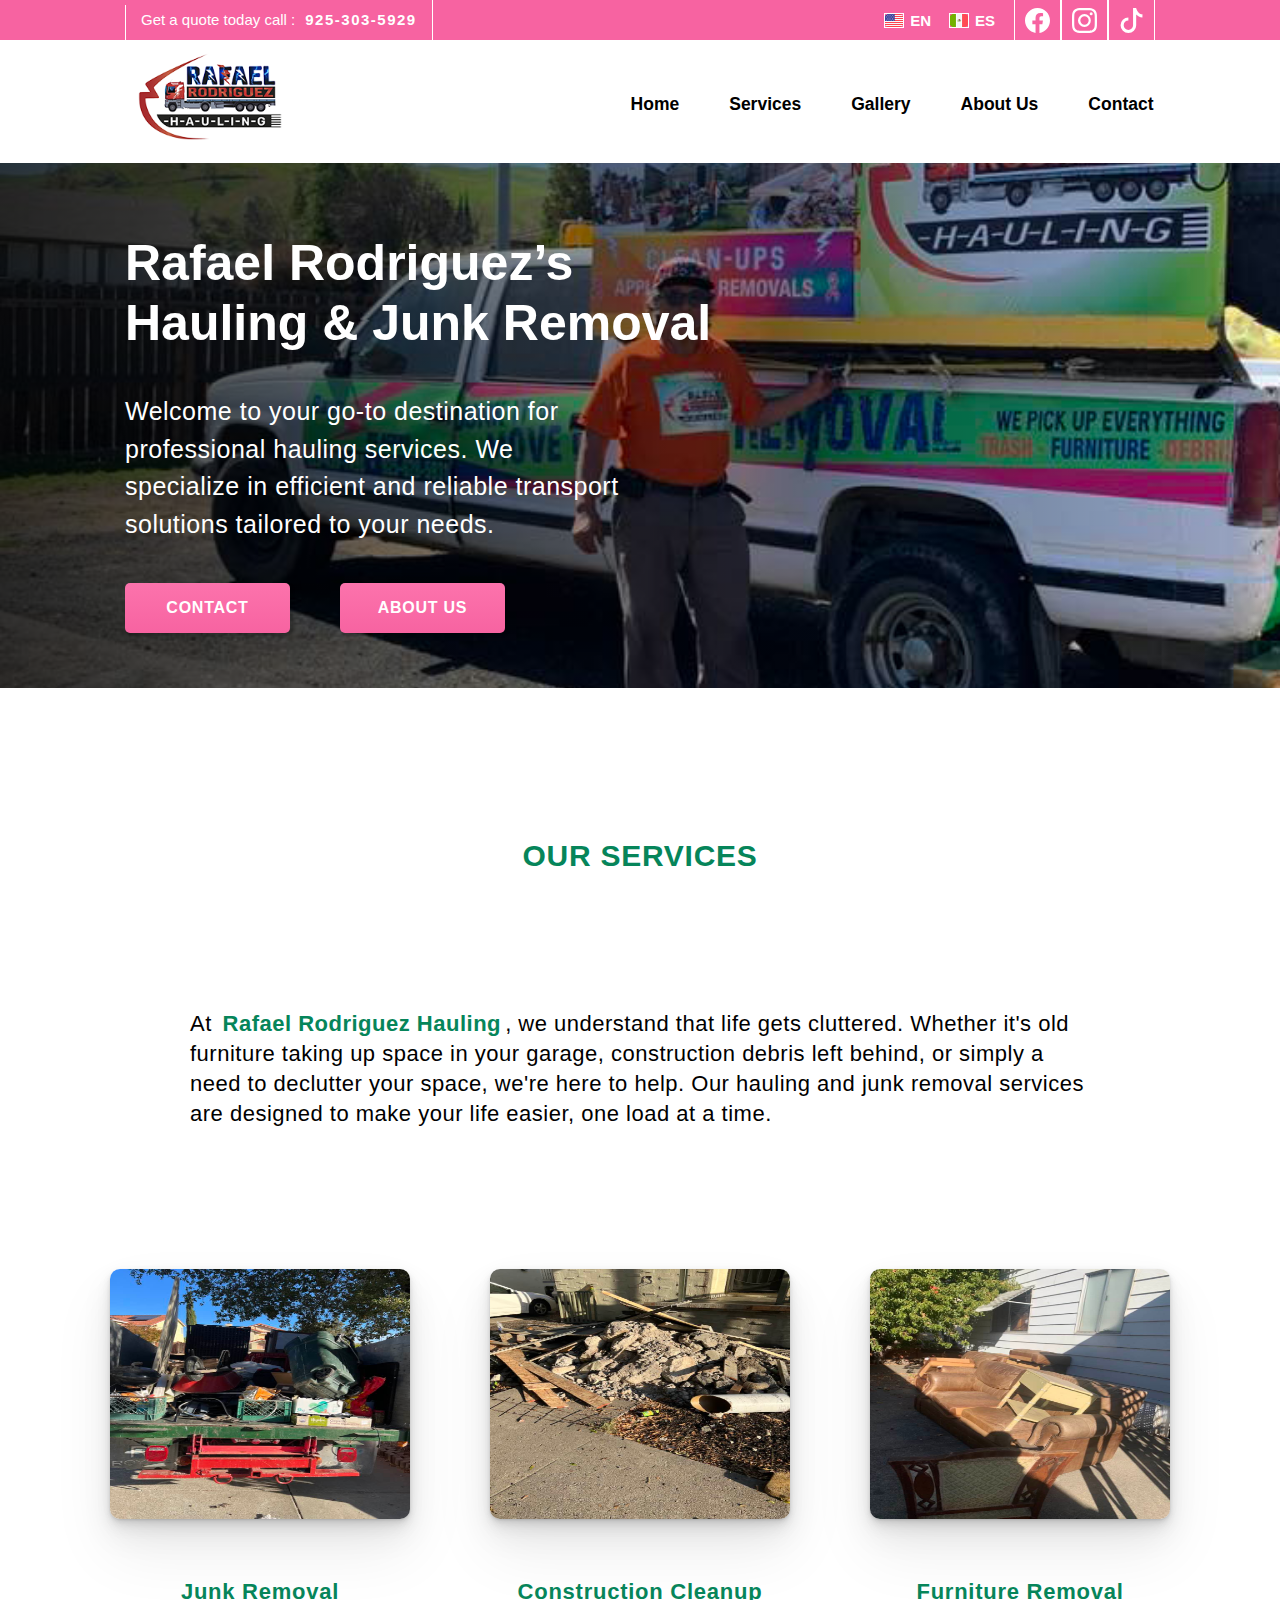
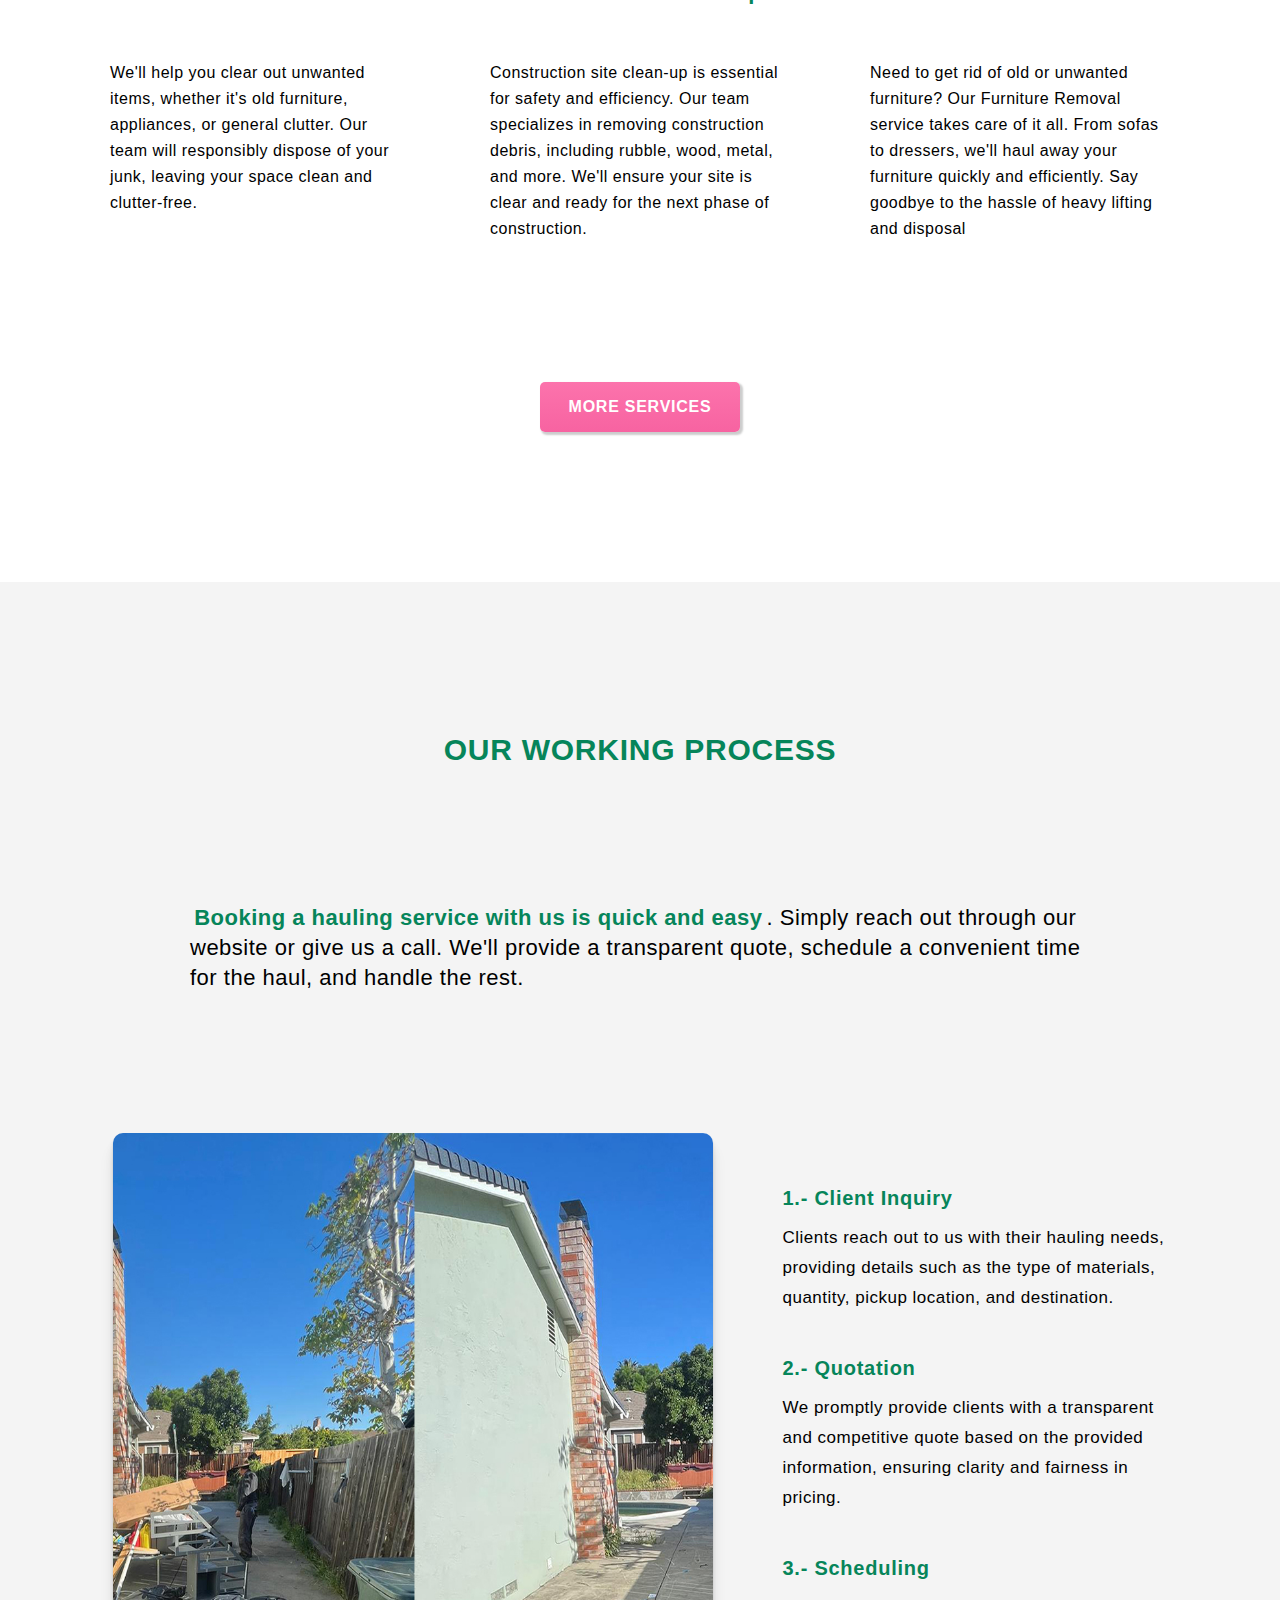
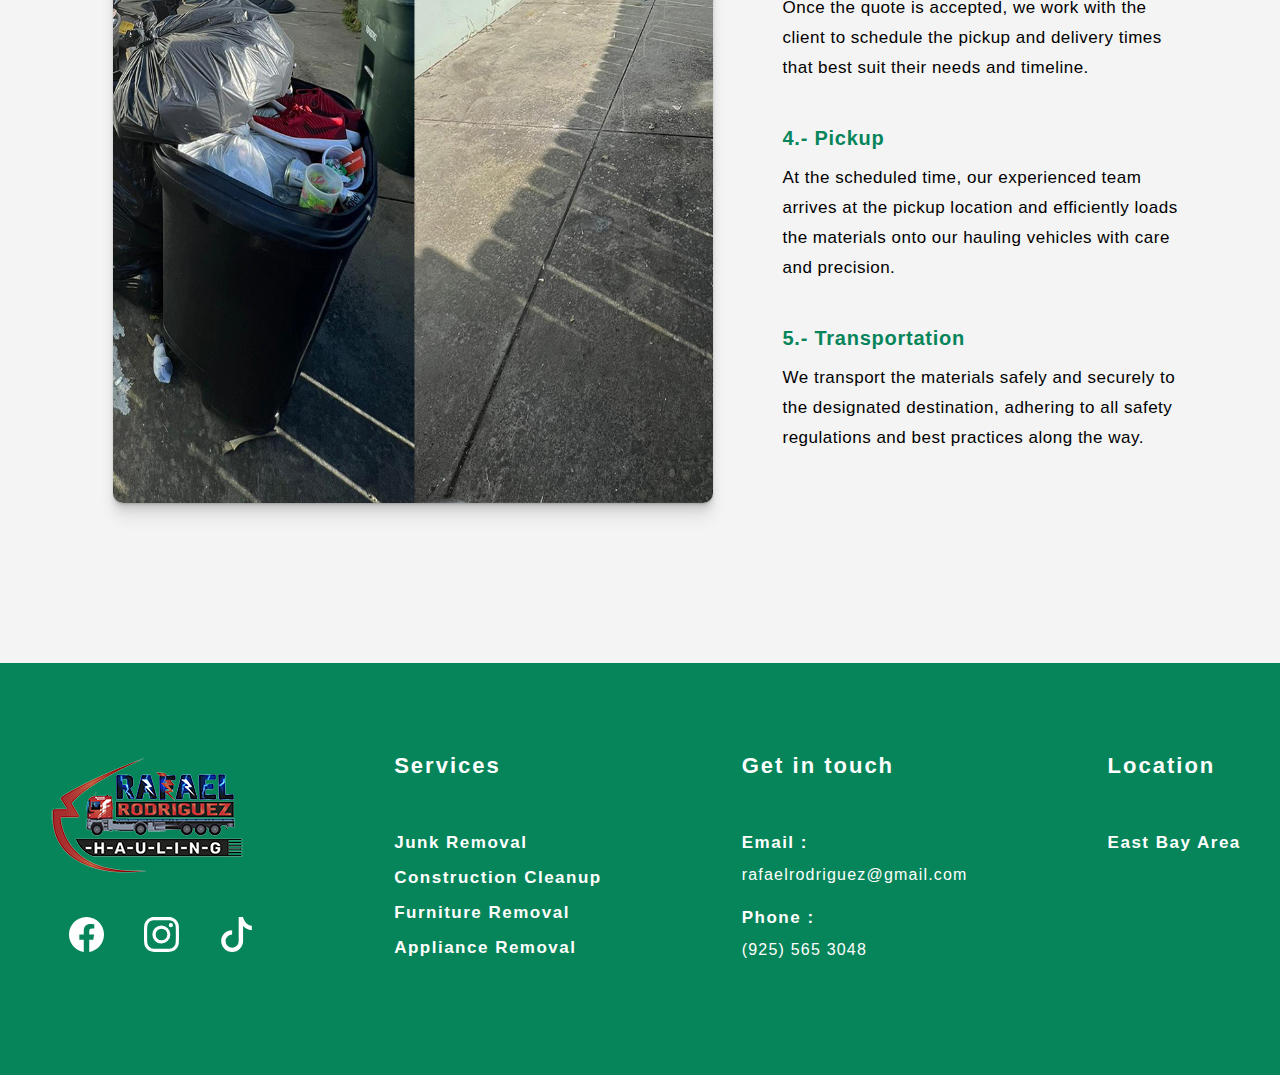
==== commit 59055ad4: "fix layout css mobile" ====
--- a/index.html
+++ b/index.html
@@ -57,7 +57,7 @@
             <figure>
                 <a href="./index.html"><img src="images/logo.png" alt="logo" class="logo"></a>
             </figure>
-            <a href=""><button class="phone2">(925)-303-5929</button></a>
+            <a href="tel:925-303-5929"><button class="phone2">(925)-303-5929</button></a>
             <nav class="navbar navbar-expand-lg bg-body-tertiary">
                 <div class="container-fluid">
                   <a class="navbar-brand" href="#">Navbar</a>
--- a/css/style.css
+++ b/css/style.css
@@ -346,15 +346,15 @@
 }
 
 .services img{
-    width: 350px;
-    height: 300px;
+    width: 300px;
+    height: 250px;
     border-radius: 10px;
     box-shadow: rgba(0, 0, 0, 0.07) 0px 1px 2px, rgba(0, 0, 0, 0.07) 0px 2px 4px, rgba(0, 0, 0, 0.07) 0px 4px 8px, rgba(0, 0, 0, 0.07) 0px 8px 16px, rgba(0, 0, 0, 0.07) 0px 16px 32px, rgba(0, 0, 0, 0.07) 0px 32px 64px;
 }
 
 .services-cards{
     display: flex;
-    gap: 7rem;
+    gap: 3rem;
     /* border: 1px black solid; */
 }
 
@@ -378,11 +378,11 @@
 }
 
 .card p{
-    width: 350px;
+    width: 300px;
     font-family: "Roboto", sans-serif;
     font-weight: 300;
     font-style: normal;
-    font-size: 1.8rem;
+    font-size: 1.6rem;
     letter-spacing: 0.5px;
     text-align: left;
     line-height: 2.6rem;
@@ -438,12 +438,11 @@
     font-weight: 800;
     letter-spacing: 0.75px;
     text-align: center;
-
     color: #06855A;
 }
 
 .services2 p{
-    width: 1010px;
+    width: 1005px;
     font-family: "Roboto", sans-serif;
     font-weight: 300;
     font-style: normal;
@@ -451,9 +450,7 @@
     letter-spacing: 0.5px;
     text-align: left;
     line-height: 3rem;
-
     color: #000;
-
 }
 
 .services2 mark{
@@ -580,11 +577,12 @@
 .process-list{
     width: 1175px;
     display: flex;
-    gap: 8rem;
+    gap: 5rem;
+    padding: 0 6rem 0 6rem;
 }
 
 .process-list img{
-    width: 625px;
+    width: 600px;
     height: 100%;
     object-fit: cover;
     border-radius: 10px;
@@ -610,7 +608,7 @@
 }
 
 .process-list p{
-    width: 450px;
+    width: 400px;
     font-size: 1.7rem;
     margin-bottom: 3rem;
 }
@@ -916,6 +914,8 @@
     justify-content: center;
     gap: 14rem;
     padding: 9rem 0 9rem 0;
+
+    
     /* border: 1px black solid; */
 }
 
@@ -969,6 +969,7 @@
 .f-location ul{
     display: flex;
     flex-direction: column;
+    padding: 0;
 }
 
 .f-services li,
@@ -1123,8 +1124,8 @@
     .welcome h1{
         width: 100%;
         font-size: 4.5rem;
-        margin: 4rem 3rem 0 0;
-        padding: 0 3rem 0 3rem;
+        margin: 0;
+        padding: 4rem 3rem 0 3rem;
         /* border: 3px black solid; */
     }
 
@@ -1132,7 +1133,7 @@
         width: 100%;
         font-size: 2.1rem;
         font-weight: 400;
-        margin: 0 3rem 0 0;
+        margin: 0;
         padding: 0 3rem 0 3rem;
         /* border: 3px black solid; */
     }
@@ -1150,10 +1151,18 @@
 
     .services{
         width: 100%;
-        margin: 20rem 0 10rem 0;
-        gap: 5rem;
+        margin: 22rem 0 8rem 0;
+        gap: 6rem;
         /* border: 1px black solid; */
     }
+
+    .services h2,
+    .services2 h2,
+    .process h2,
+    .whyus h2{
+        font-size: 2.8rem;
+        width: 70%;
+}
 
 
     .services p,
@@ -1166,7 +1175,7 @@
 
     .services-cards{
         width: 100%;
-        gap: 10rem;
+        gap: 11rem;
         flex-direction: column;
         align-items: center;
         /* border: 1px black solid; */
@@ -1183,44 +1192,48 @@
         display: flex;
         flex-direction: column;
         align-items: center;
-        gap: 3rem;
+        gap: 4rem;
     }
 
     .card p{
-        width: 100%;
-        letter-spacing: 0.25px;
-    }
-
-
-    /* services main page */
-
-
-    .services2{
-        width: 100%;
-        gap: 5rem;
-        background: #f9f9f9;
-        padding: 20rem 0 0 0;
-        /* border: 1px black solid; */
-    }
-
-    .services2 h1{
-        width: 100%;
-        font-size: 3.5rem;
-    }
-
-    .services2 p{
         width: 100%;
         letter-spacing: 0.25px;
         font-size: 1.8rem;
         padding: 0 3rem 0 3rem;
     }
 
+
+    /* services main page */
+
+
+    .services2{
+        width: 100%;
+        gap: 6rem;
+        background: #f9f9f9;
+        padding: 20rem 0 0 0;
+        margin: 0;
+        /* border: 1px black solid; */
+    }
+
+    .services2 h1{
+        width: 100%;
+        font-size: 3rem;
+    }
+
+    .services2 p{
+        width: 100%;
+        letter-spacing: 0.25px;
+        font-size: 1.8rem;
+        padding: 0 3rem 0 3rem;
+    }
+
     .services2 img{
         width: 350px;
         height: 300px;
     }
 
     .services-cards2{
+        width: 100%;
         padding: 10rem 0 10rem 0;
         gap: 15rem;
     }
@@ -1229,7 +1242,7 @@
         width: 100%;
         flex-direction: column;
         padding: 0;
-        gap: 3rem;
+        gap: 4rem;
         /* border: 1px black solid; */
     }
 
@@ -1237,13 +1250,13 @@
         width: 100%;
         flex-direction: column;
         padding: 0;
-        gap: 3rem;
+        gap: 4rem;
         /* border: 1px black solid; */
     }
 
     .incard{
         width: 100%;
-        gap: 3rem;
+        gap: 4rem;
     }
     
 
@@ -1251,7 +1264,7 @@
     /* Our Process */
 
     .process{
-        padding: 10rem 0 2rem 0;
+        padding: 8rem 0 2rem 0;
         gap: 5rem;
     }
 
@@ -1264,7 +1277,8 @@
 
     .process-list img{
         margin: auto;
-        width: 80%;
+        width: 350px;
+        height: 300px;
     }
 
     .process-list figure{
@@ -1273,12 +1287,8 @@
     }
 
     .process-list ol{
-        width: 80%;
+        width: 100%;
         gap: 3rem;
-    }
-
-    .process-list li{
-        /* width: 90%; */
     }
 
     .process-list p{
@@ -1297,7 +1307,7 @@
         grid-template-columns: 1fr;
         grid-template-rows: 1fr;
         grid-column-gap: 0;
-        grid-row-gap: 4rem; 
+        grid-row-gap: 5rem; 
         grid-template-areas: 
         "b"
         "a"
@@ -1305,12 +1315,14 @@
         "d"
         "e"
         ;
-        padding: 12rem 0 10rem 0;
+        padding: 12rem 0 8rem 0;
         align-items: center;
         justify-content: center;
     }
 
     .aboutus h1{
+        width: 100%;
+        font-size: 3rem;
         padding: 7rem 0 1rem 0;
     }
 
@@ -1322,7 +1334,7 @@
 
     .aboutus img{
         margin: auto;
-        width: 90%;
+        width: 350px;
         height: 300px;
         object-fit: cover;
         object-position: 10% 10%;
@@ -1336,12 +1348,13 @@
     }
 
     .div5 { 
+        grid-area: e;
         padding: 0 0 0 0;
     } 
 
     .whyus{
         width: 100%;
-        padding: 12rem 0 10rem 0;
+        padding: 10rem 0 8rem 0;
         align-items: center;
     }
 
@@ -1354,9 +1367,6 @@
         width: 80%;
     }
 
-    .whyus-list ul{
-
-    }
 
     .whyus-list li{
         letter-spacing: 0.25px;
@@ -1410,6 +1420,7 @@
         gap: 10rem;
     }
 
+    .f-socialmedia ul,
     .f-services ul,
     .f-contact ul,
     .f-location ul{
@@ -1421,7 +1432,7 @@
 
 
 /* tablet */
-@media screen and (min-width: 768px) and (max-width:1023px) {
+@media screen and (min-width: 768px) and (max-width:1206px) {
 
     .quote{
         left: 70px;
@@ -1523,6 +1534,7 @@
         align-items: center;
         gap: 15rem;
     }
+    
 
     .card{
         width: 100%;
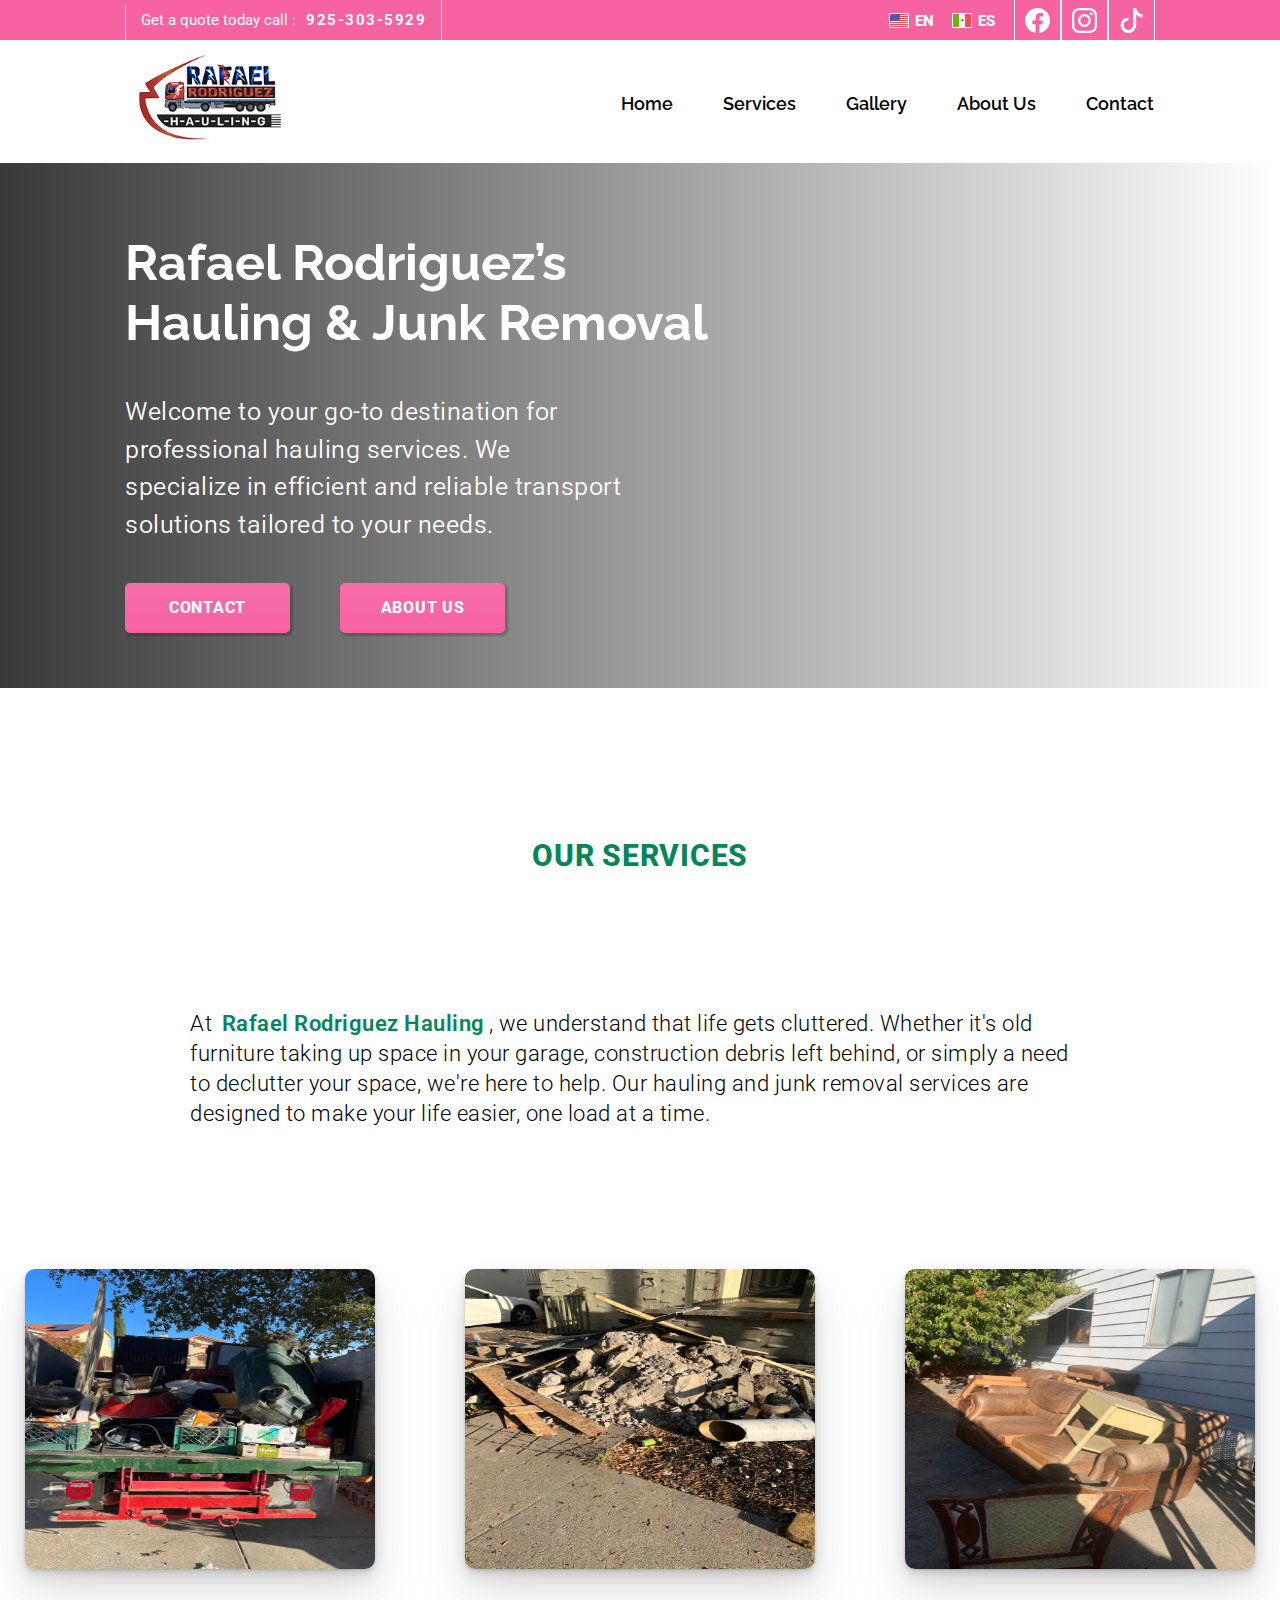
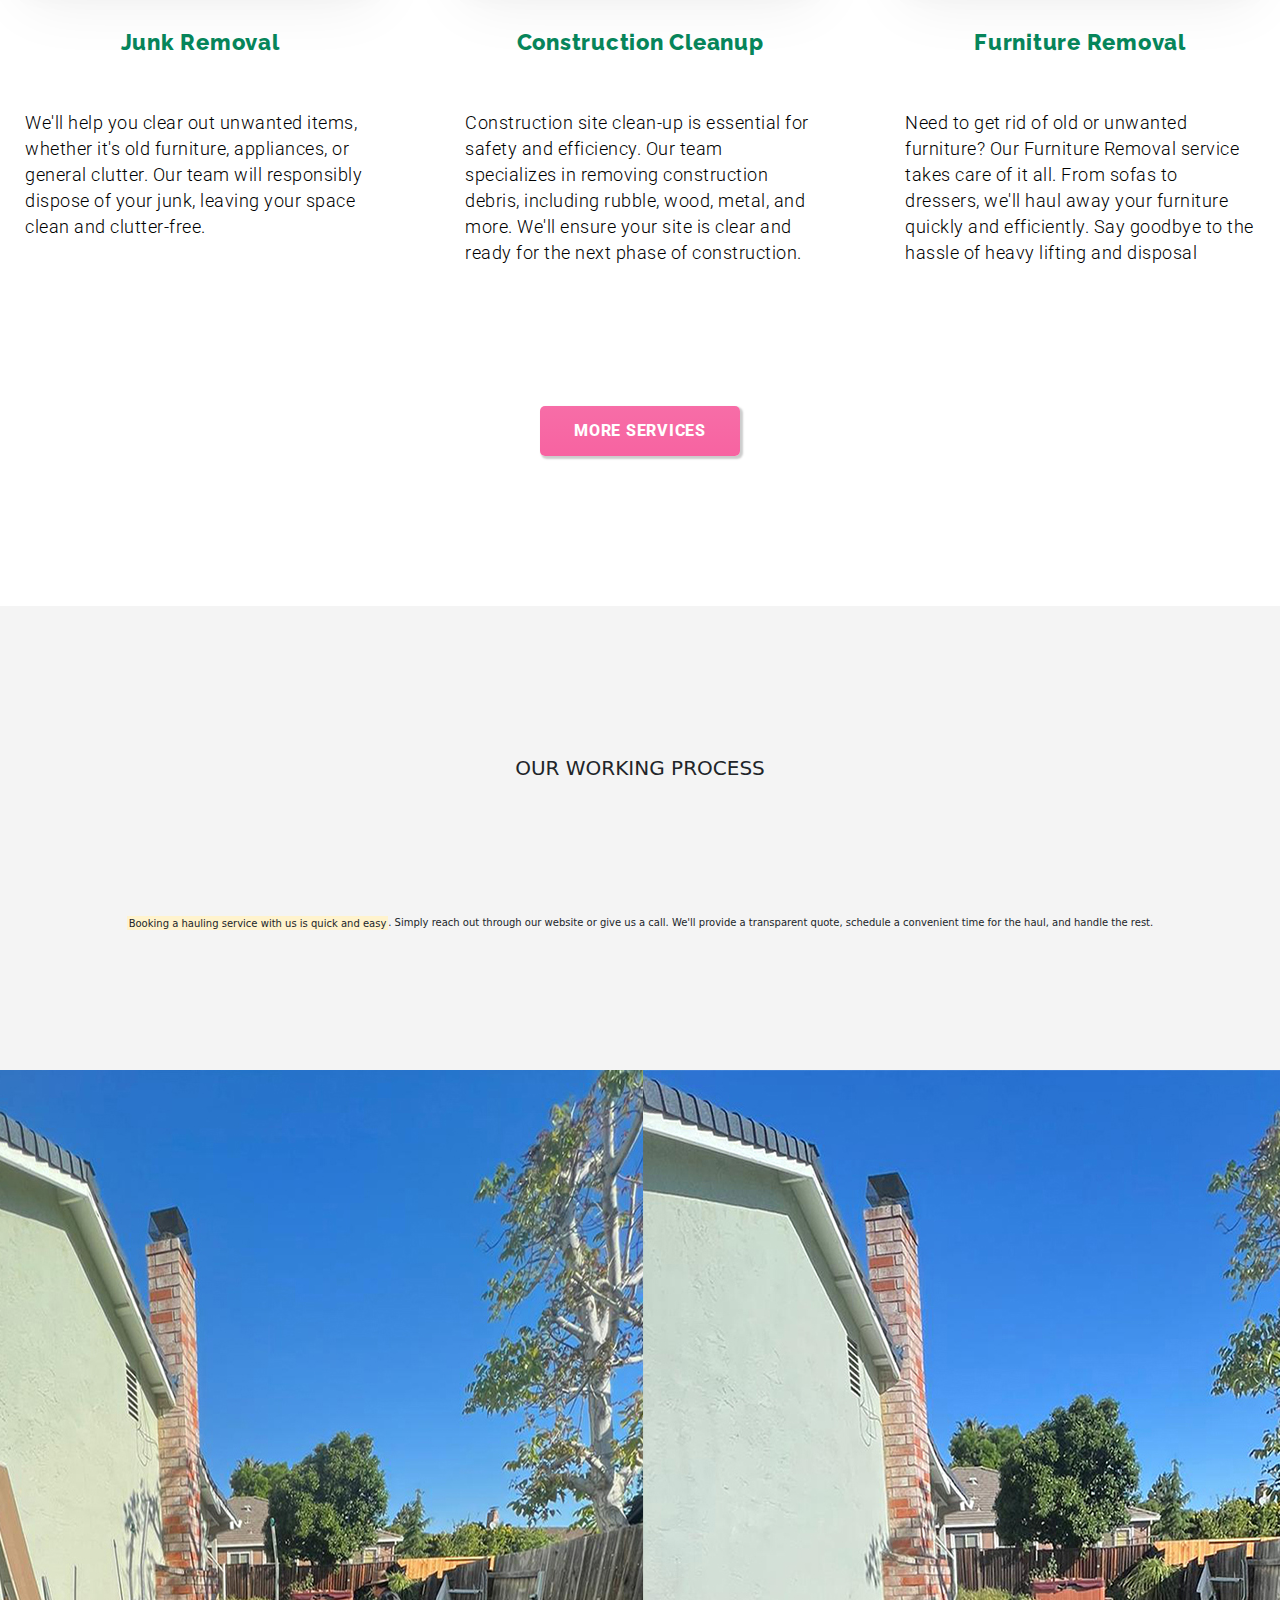
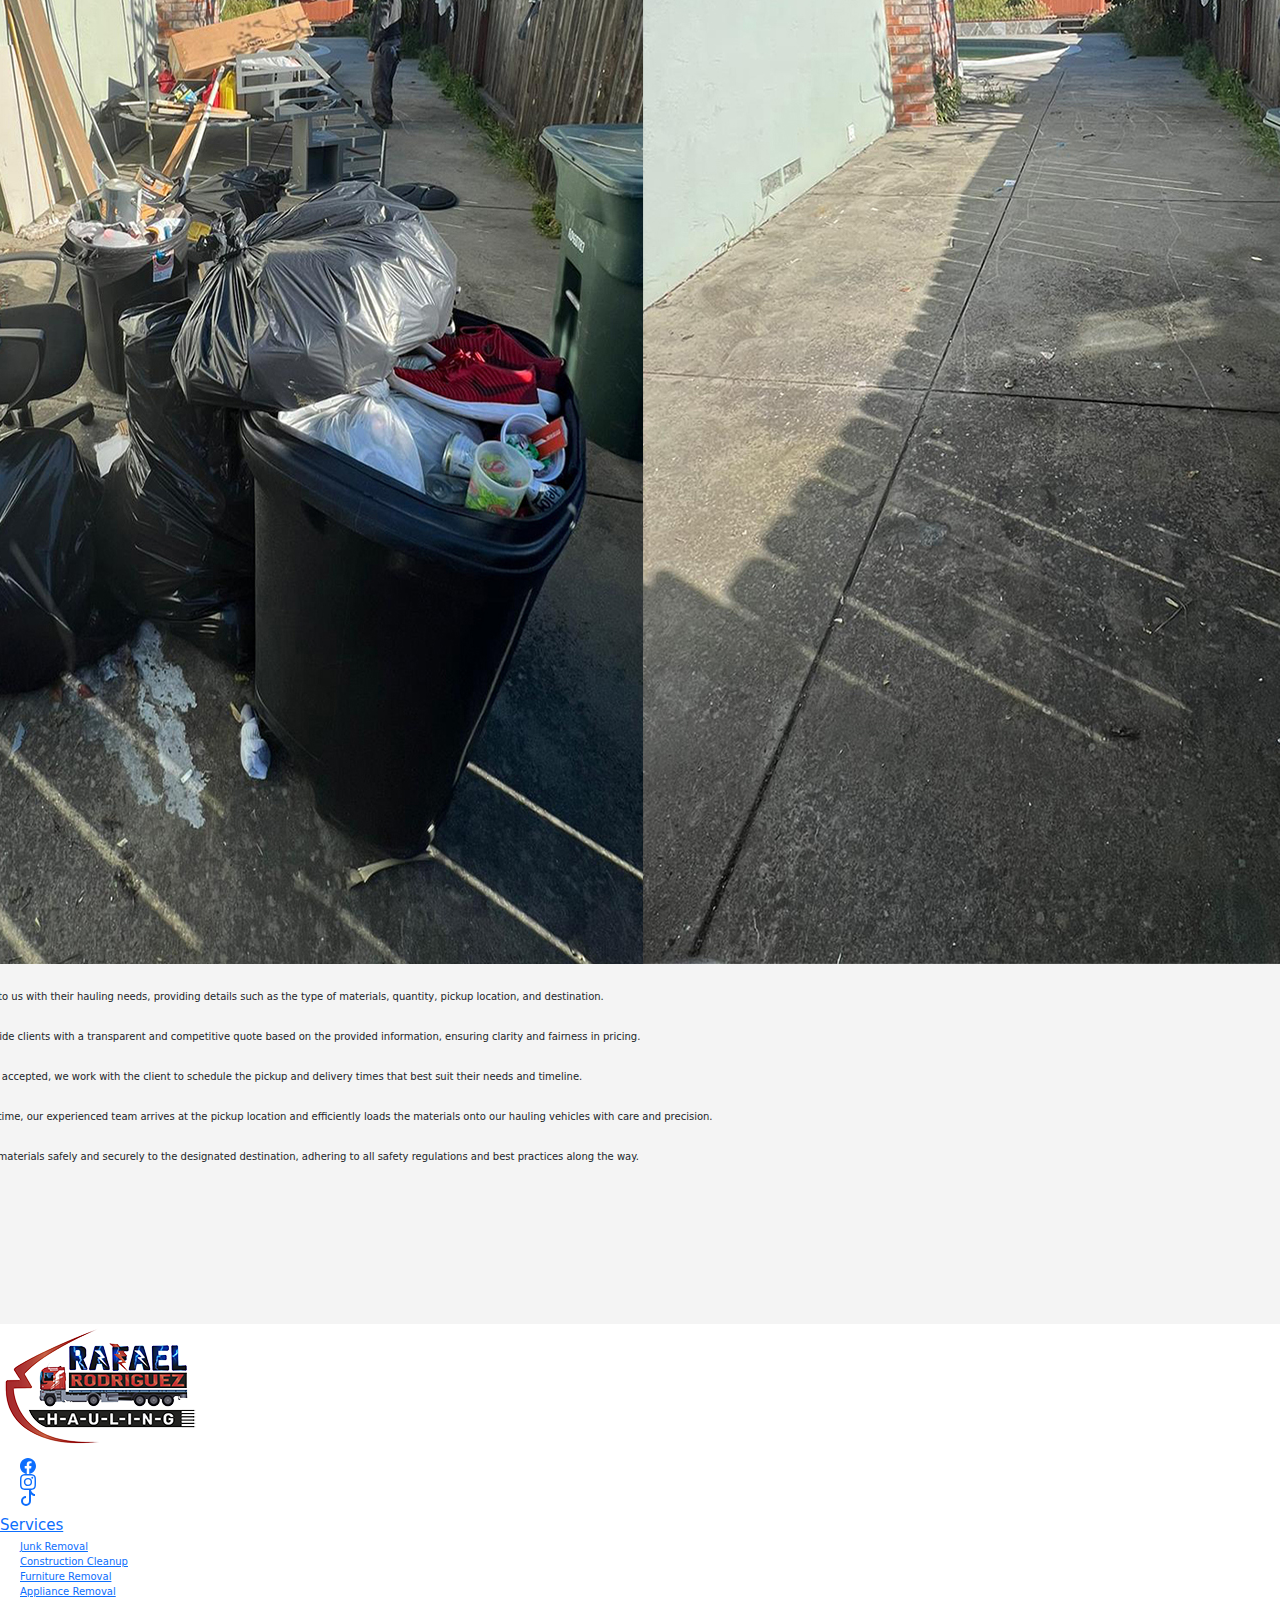
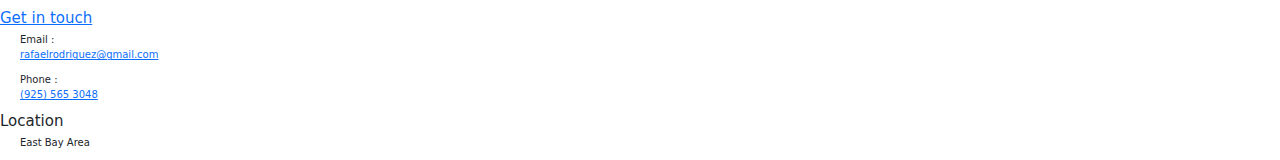
==== commit 27ffcc8a: "test" ====
--- a/index.html
+++ b/index.html
@@ -93,8 +93,8 @@
             <h1>Rafael Rodriguez’s Hauling & Junk Removal</h1>
             <p>Welcome to your go-to destination for professional hauling services. We specialize in efficient and reliable transport solutions tailored to your needs. </p>
             <div class="intro_btn">
-                <a href="./pages/contact.html"><button>CONTACT</button></a>
-                <a href="./pages/about_us.html"><button>ABOUT US</button></a>
+                <a href="./pages/contact.html" ><button class="btn-primary">CONTACT</button></a>
+                <a href="./pages/about_us.html"><button class="btn-primary">ABOUT US</button></a>
             </div>
          </section>
          <!-- Main services -->
@@ -124,7 +124,7 @@
                     <p>Need to get rid of old or unwanted furniture? Our Furniture Removal service takes care of it all. From sofas to dressers, we'll haul away your furniture quickly and efficiently. Say goodbye to the hassle of heavy lifting and disposal</p>
                 </div>
             </section>
-            <a href="./pages/services.html"><button>MORE SERVICES</button></a>
+            <a href="./pages/services.html"><button class="btn-secondary">MORE SERVICES</button></a>
          </section>
          <!-- Services work process -->
          <section class="process">
--- a/css/style.css
+++ b/css/style.css
@@ -1,1689 +1,296 @@
-*{
-    box-sizing: border-box;
-    margin: 0;
-    padding: 0;
-    list-style: none;
-    text-decoration: none;
-}
-
-
-@import url('https://fonts.googleapis.com/css2?family=Raleway:ital,wght@0,100..900;1,100..900&family=Roboto:ital,wght@0,100;0,300;0,400;0,500;0,700;0,900;1,100;1,300;1,400;1,500;1,700;1,900&display=swap');
-
-
-html{
-    font-size: 62.5%;
-}
-
-
-
-/* Navegation */
-
-
-
-.contact-header{
-    display: flex;
-    height: 4rem;
-    width: 100%;
-    background-color: #F763A1;
-}
-
-.quote{
-    display: flex;
-    align-items: center;
-    gap: 1rem;
-    position: relative;
-    top: 5px;
-    left: 125px;
-    padding-left: 1.5rem;
-    border-left: 1px #fff solid;
-}
-
-.quote strong{
-    color:#fff
-}
-
-.contact-header p{
-    font-family: "Roboto", sans-serif;
-    font-weight: 400;
-    font-style: normal;
-    font-size: 1.5rem;
-    color: #fff;
-}
-
-.phone{
-    border-right: 1px #fff solid;
-    height: 4rem;
-    display: flex;
-    align-items: center;
-    padding-right: 1.5rem;
-    letter-spacing: 0.15rem;
-}
-
-.phone2{
-    display: none;
-}
-
-.contact-header a{
-    color: #fff;
-    font-family: "Roboto", sans-serif;
-    font-weight: 800;
-    font-style: normal;
-    font-size: 1.5rem;
-    color: #fff;
-}
-
-.languages{
-    display: flex;
-    gap: 1.2rem;
-    position: absolute;
-    top: 10px;
-    right: 285px;
-}
-
-.languages a{
-    text-decoration: none;
-}
-
-.languages img{
-    width: 20px;
-    height: 15px;
-    position: relative;
-    top: 3.4px;
-    left: 6px;
-    border: #fff 1px solid;
-}
-
-.bi-facebook,
-.bi-instagram,
-.bi-tiktok
-{
-    height: 25px;
-    width: 25px;
-}
-
-.bi-facebook:hover,
-.bi-instagram:hover,
-.bi-tiktok:hover
-{
-    color: #F763A1;
-}
-
-.nav-social-media{
-    display: flex;
-    align-items: center;
-    justify-content:space-around;
-    position: absolute;
-    right: 125px;
-    height: 4rem;
-    /* border: 1px black solid; */
-}
-
-.nav-social-media li{
-    display: flex;
-    align-items: center;
-    border-left: 1px #fff solid;
-    border-right: 1px #fff solid;
-    height: 4rem;
-    padding: 0 1rem 0 1rem;
-}
-
-.nav-social-media ul:hover{
-    color: #F763A1;
-}
-
-.nav-social-media li:hover{
-    background: #fff;
-}
-
-.nav{
-    display: flex;
-    /* border: 1px black solid; */
-    align-items: center;
-    padding: 1rem;
-}
-
-.logo{
-    width: 15rem;
-    height: 100%;
-    position: relative;
-    left: 125px;
-}
-
-.nav-links{
-    display: flex;
-    gap: 5rem;
-    position: absolute;
-    right: 125px;
-    
-
-    font-family: "Raleway", sans-serif;
-    font-weight: 600;
-    font-style: normal;
-    font-size: 1.75rem;
-
-    /* border: 1px black solid; */
-
-}
-
-.nav-links a{
-    text-decoration: none;
-}
-
-.nav-links a{
-    color: #000;
-}
-
-.nav-links a:hover{
-    border-bottom: #F763A1 solid 3px;
-}
-
-/* bootstrap */
-
-.nav2{
-    display: flex;
-    /* border: 1px black solid; */
-    align-items: center;
-    padding: 1rem;
-}
-
-.container-fluid{
-    width: 100%;
-    background-color: #fff;
-    /* border: 1px black solid; */
-}
-
-.navbar-brand{
-    display: none;
-}
-
-
-.navbar{
-    position: absolute;
-    right: 114px;
-    height: 30px;
-    /* border: 1px black solid; */
-}
-
-.navbar-nav{
-    display: flex;
-    gap: 4rem;
-    margin: 0;
-    padding: 0;
-    font-family: "Raleway", sans-serif;
-    font-weight: 600;
-    font-style: normal;
-    font-size: 1.75rem;
-    /* border: 1px black solid; */
-}
-
-.navbar-nav li{
-    /* border: 1px black solid; */
-    margin: 0;
-}
-
-.navbar-nav a{
-    text-decoration: none;
-    height: 32px;
-    margin: 0;
-}
-
-.navbar-nav a{
-    color: #000;
-}
-
-.navbar-nav a:hover{
-    border-bottom: #F763A1 solid 3px;
-}
-
-/* Main header */
-
-
-
-.welcome{
-    display: flex;
-    flex-direction: column;
-    gap: 4rem;
-    background-image: linear-gradient(to right, rgba(0, 0, 0, 0.777), rgba(255, 255, 255, 0)), url(../images/welcome.jpg) ;
-    background-size: cover;
-    background-repeat: no-repeat;
-    background-position: center;
-    width: 100%;
-    height: 525px;
-}
-
-.welcome h1{
-    width: 600px;
-    margin: 7rem 0 0 125px;
-    font-family: "Raleway", sans-serif;
-    font-weight: 700;
-    font-style: normal;
-    font-size: 5rem;
-    color: #fff;
-}
-
-.welcome p{
-    width: 500px;
-    margin: 0 0 0 125px;
-    font-family: "Roboto", sans-serif;
-    font-weight: 350;
-    font-style: normal;
-    font-size: 2.5rem;
-    letter-spacing: 0.5px;
-    color: #fff;
-}
-
-.intro_btn{
-    display: flex;
-    gap: 5rem;
-    margin: 0 0 0 125px;
-}
-
-.welcome button{
-    width: 165px;
-    height: 50px;
-    font-family: "Raleway", sans-serif;
-    font-size: 1.6rem;
-    font-weight: 800;
-    letter-spacing: 0.75px;
-    border-radius: 5px;
-    border: none;
-    background: linear-gradient(#fc73ac, #F763A1);
-    color: #fff;
-    box-shadow: 2px 2px 2px 1px rgba(0, 0, 0, 0.2);
-    transition: all 0.2 ease;
-}
-
-.welcome button:hover{
-    background: linear-gradient(#fb65a3, #f84f96);
-}
-
-.welcome button:active{
-    transform: scale(0.96);
-}
-
-
-
-/* Services homepage */
-
-
-
-.services{
-    display: flex;
-    flex-direction: column;
-    gap: 13rem;
-    align-items: center;
-    margin: 15rem 0 15rem 0;
-}
-
-.services h2,
-.process h2,
-.whyus h2{
-    font-family: "Raleway", sans-serif;
-    font-size: 3rem;
-    font-weight: 800;
-    letter-spacing: 0.75px;
-    text-align: center;
-    color: #06855A;
-}
-
-.services p,
-.process p{
-    width: 900px;
-    font-family: "Roboto", sans-serif;
-    font-weight: 300;
-    font-style: normal;
-    font-size: 2.2rem;
-    letter-spacing: 0.5px;
-    text-align: left;
-    line-height: 3rem;
-    color: #000;
-}
-
-.services mark{
-    color:#06855A;
-    background: #fff;
-    font-weight: 600;
-}
-
-.services img{
-    width: 300px;
-    height: 250px;
-    border-radius: 10px;
-    box-shadow: rgba(0, 0, 0, 0.07) 0px 1px 2px, rgba(0, 0, 0, 0.07) 0px 2px 4px, rgba(0, 0, 0, 0.07) 0px 4px 8px, rgba(0, 0, 0, 0.07) 0px 8px 16px, rgba(0, 0, 0, 0.07) 0px 16px 32px, rgba(0, 0, 0, 0.07) 0px 32px 64px;
-}
-
-.services-cards{
-    display: flex;
-    gap: 3rem;
-    /* border: 1px black solid; */
-}
-
-.card{
-    width: 350px;
-    display: flex;
-    flex-direction: column;
-    align-items: center;
-    gap: 5rem;
-    border: none;
-}
-
-.card h3{
-    font-family: "Raleway", sans-serif;
-    font-size: 2.2rem;
-    font-weight: 800;
-    letter-spacing: 0.75px;
-    /* text-align: center; */
-
-    color: #06855A;
-}
-
-.card p{
-    width: 300px;
-    font-family: "Roboto", sans-serif;
-    font-weight: 300;
-    font-style: normal;
-    font-size: 1.6rem;
-    letter-spacing: 0.5px;
-    text-align: left;
-    line-height: 2.6rem;
-
-    color: #000;
-
-}
-
-
-.services button{
-    width: 200px;
-    height: 50px;
-    font-family: "Raleway", sans-serif;
-    font-size: 1.6rem;
-    font-weight: 800;
-    letter-spacing: 0.75px;
-    border-radius: 5px;
-    border: none;
-    background: linear-gradient(#fc73ac, #F763A1);
-    color: #fff;
-    box-shadow: 2px 2px 2px 1px rgba(0, 0, 0, 0.2);
-    transition: all 0.2 ease;
-}
-
-.services button:hover{
-    background: linear-gradient(#fb65a3, #f84f96);
-}
-
-.services button:active{
-    transform: scale(0.96);
-}
-
-
-
-/* services main page */
-
-
-
-.services2{
-    display: flex;
-    flex-direction: column;
-    gap: 13rem;
-    align-items: center;
-    padding: 10rem 0 0 0;
-    background: #f9f9f9;
-
-    /* border: 1px black solid; */
-}
-
-.services2 h1{
-    font-family: "Raleway", sans-serif;
-    font-size: 3rem;
-    font-weight: 800;
-    letter-spacing: 0.75px;
-    text-align: center;
-    color: #06855A;
-}
-
-.services2 p{
-    width: 1005px;
-    font-family: "Roboto", sans-serif;
-    font-weight: 300;
-    font-style: normal;
-    font-size: 2.2rem;
-    letter-spacing: 0.5px;
-    text-align: left;
-    line-height: 3rem;
-    color: #000;
-}
-
-.services2 mark{
-    color:#06855A;
-    background: #f9f9f9;
-    font-weight: 600;
-}
-
-.services2 img{
-    width: 500px;
-    height: 450px;
-    border-radius: 10px;
-    box-shadow: rgba(0, 0, 0, 0.07) 0px 1px 2px, rgba(0, 0, 0, 0.07) 0px 2px 4px, rgba(0, 0, 0, 0.07) 0px 4px 8px, rgba(0, 0, 0, 0.07) 0px 8px 16px, rgba(0, 0, 0, 0.07) 0px 16px 32px, rgba(0, 0, 0, 0.07) 0px 32px 64px;
-}
-
-.services-cards2{
-    width: 100%;
-    display: flex;
-    flex-direction: column;
-    justify-content: center;
-    background: #fff;
-}
-
-
-.card1{
-    width: 100%;
-    display: flex;
-    flex-direction: row;
-    align-items: center;
-    gap: 15rem;
-    padding: 12rem 0 12rem 13rem;
-
-    /* border: 1px black solid; */
-}
-
-.card2{
-    width: 100%;
-    display: flex;
-    flex-direction: row-reverse;
-    align-items: center;
-    gap: 15rem;
-    padding: 12rem 12rem 12rem 0;
-    /* border: 1px black solid; */
-}
-
-.incard{
-    display: flex;
-    flex-direction: column;
-    align-items: center;
-    gap: 5rem;
-}
-
-.incard h2{
-    font-family: "Raleway", sans-serif;
-    font-size: 3rem;
-    font-weight: 800;
-    text-align: center;
-    letter-spacing: 0.75px;
-    /* text-align: center; */
-
-    color: #06855A;
-}
-
-.incard p{
-    width: 550px;
-    font-family: "Roboto", sans-serif;
-    font-weight: 300;
-    font-style: normal;
-    font-size: 2rem;
-    letter-spacing: 0.5px;
-    text-align: left;
-    line-height: 3rem;
-
-    color: #000;
-
-}
-
-
-.services2 button,
-.aboutus button{
-    width: 200px;
-    height: 50px;
-    font-family: "Raleway", sans-serif;
-    font-size: 1.6rem;
-    font-weight: 800;
-    letter-spacing: 0.75px;
-    border-radius: 5px;
-    border: none;
-    background: linear-gradient(#fc73ac, #F763A1);
-    color: #fff;
-    box-shadow: 2px 2px 2px 1px rgba(0, 0, 0, 0.2);
-    transition: all 0.2 ease;
-}
-
-.services2 button:hover,
-.aboutus button:hover{
-    background: linear-gradient(#fb65a3, #f84f96);
-}
-
-.services2 button:active,
-.aboutus button:active{
-    transform: scale(0.96);
-}
-
-/* Our Process */
-
-.process{
-    display: flex;
-    flex-direction: column;
-    gap: 13rem;
-    align-items: center;
-    padding: 15rem 0 15rem 0;
-
-    background: #f4f4f4;
-    /* border: 1px black solid; */
-}
-
-.process mark{
-    color:#06855A;
-    background: #f4f4f4;
-    font-weight: 600;
-}
-
-.process-list{
-    width: 1175px;
-    display: flex;
-    gap: 5rem;
-    padding: 0 6rem 0 6rem;
-}
-
-.process-list img{
-    width: 600px;
-    height: 100%;
-    object-fit: cover;
-    border-radius: 10px;
-    /* box-shadow: 2px 2px 2px 1px rgba(0, 0, 0, 0.2); */
-    box-shadow: rgba(0, 0, 0, 0.07) 0px 1px 1px, rgba(0, 0, 0, 0.07) 0px 2px 2px, rgba(0, 0, 0, 0.07) 0px 4px 4px, rgba(0, 0, 0, 0.07) 0px 8px 8px, rgba(0, 0, 0, 0.07) 0px 16px 16px;
-}
-
-.process-list ol{
-    /* width: 500px; */
-    display: flex;
-    flex-direction: column;
-    gap: 1rem;
-    margin: 5rem 0 3rem 0;
-}
-
-.process-list li{
-    font-family: "Raleway", sans-serif;
-    font-size: 2rem;
-    font-weight: 800;
-    letter-spacing: 0.75px;
-    border-radius: 5px;
-    color: #06855A;
-}
-
-.process-list p{
-    width: 400px;
-    font-size: 1.7rem;
-    margin-bottom: 3rem;
-}
-
-
-
-/* About Us Page */
-
-
-
-.aboutus{
-    width: 100%;
-    display: grid;
-    grid-template-columns: repeat(5, 1fr);
-    grid-template-rows: 1.25fr 1.5fr 2fr .75fr;
-    grid-column-gap: 10rem;
-    grid-row-gap: 0; 
-    grid-template-areas: 
-    "a a b b b"
-    "a a c c c"
-    "a a d d d"
-    "a a e e e"
-    ;
-    padding: 10rem 0 10rem 13rem;
-    background: #f9f9f9;
-}
-
-.div1 { 
-    grid-area: a;
-    /* border: 1px black solid;  */
-}
-
-.div2 {
-    grid-area: b; 
-}
-
-.div3 { 
-    grid-area: c; 
-}
-
-.div4 { 
-    grid-area: d; 
-}
-
-.div5 { 
-    grid-area: e;
-    /* border: 1px black solid; */
-    text-align: center; 
-    padding: 0 13rem 0 0;
-} 
-
-/* .us{
-    width: 100%;
-    display: flex;
-    flex-direction: column;
-    align-items: center;
-    padding: 6rem 13rem 0 0;
-    gap: 5rem;
-} */
-
-.aboutus h1{
-    width: 100%;
-    font-family: "Raleway", sans-serif;
-    font-size: 3rem;
-    font-weight: 800;
-    letter-spacing: 0.75px;
-    text-align: center;
-    padding: 5rem 13rem 0 0;
-    color: #06855A;
-    /* border: 1px black solid; */
-}
-
-.aboutus p{
-    width: 100%;
-    font-family: "Roboto", sans-serif;
-    font-weight: 300;
-    font-style: normal;
-    font-size: 2.2rem;
-    letter-spacing: 0.5px;
-    text-align: left;
-    line-height: 3rem;
-    padding: 0 13rem 0 0;
-    color: #000;
-    /* border: 1px black solid; */
-}
-
-.aboutus mark{
-    color:#06855A;
-    background: #f9f9f9;
-    font-weight: 600;
-}
-
-.aboutus img{
-    width: 100%;
-    height: 100%;
-    border-radius: 10px;
-    box-shadow: rgba(0, 0, 0, 0.07) 0px 1px 2px, rgba(0, 0, 0, 0.07) 0px 2px 4px, rgba(0, 0, 0, 0.07) 0px 4px 8px, rgba(0, 0, 0, 0.07) 0px 8px 16px, rgba(0, 0, 0, 0.07) 0px 16px 32px, rgba(0, 0, 0, 0.07) 0px 32px 64px;
-}
-
-.whyus{
-    display: flex;
-    flex-direction: column;
-    gap: 3rem;
-    align-items: center;
-    padding: 15rem 0 15rem 0;
-    background: #fff;
-    /* border: 1px black solid; */
-}
-
-.whyus li{
-    list-style: circle;
-    color: #000;
-}
-
-.whyus h3{
-    font-family: "Raleway", sans-serif;
-    font-size: 2.5rem;
-    font-weight: 500;
-    letter-spacing: 0.75px;
-    text-align: center;
-
-    color: #000;
-}
-
-
-.whyus-list{
-    margin-top: 4rem;
-    width: 900px;
-    display: flex;
-    gap: 8rem;
-}
-
-.whyus-list ul{
-    display: flex;
-    flex-direction: column;
-    align-items: center;
-    gap: 5rem;
-    margin: 3rem 0 3rem 0;
-}
-
-.whyus-list li{
-    font-family: "Roboto", sans-serif;
-    font-size: 2.1rem;
-    font-weight: 300;
-    letter-spacing: 0.75px;
-    border-radius: 5px;
-    color: #000;
-}
-
-strong{
-    color:#06855A;
-    font-weight: 600;
-}
-
-
-
-/* Contact Us Page */
-
-
-
-.contact{
-    display: flex;
-    margin: 5rem 13rem 10rem 13rem;
-    gap: 5rem;
-    border: 5px #f4a4c5 solid;
-    border-radius: 10px;
-}
-
-.container{
-    width: 100%;
-    padding: 0;
-    /* border: 5px #000 solid; */
-}
-
-.contact-f img{
-    display: flex;
-    margin: auto;
-    width: 80%;
-    height: 100%;
-    /* border: 5px #f4a4c5 solid; */
-}
-
-.contact-info{
-    width: 100%;
-    display: flex;
-    /* border: 5px #f4a4c5 solid; */
-}
-
-.contact-info ul{
-    display: flex;
-    flex-direction: column;
-    border: 5px #f4a4c5 solid
-}
-
-.contact-f{
-    width: 100%;
-    display: flex;
-    align-items: center;
-    flex-direction: column;
-    gap: 2rem;
-    /* border: 5px #f4a4c5 solid; */
-}
-
-.f-container{
-    display: flex;
-    flex-direction: column;
-    gap: 1rem;
-}
-
-.f{
-    display: flex;
-    gap: 2rem;
-    align-items: start;
-    /* margin-left: 4rem; */
-    /* border: 5px #f4a4c5 solid */
-}
-
-.contact-f a{
-    color: #000;
-    font-size: 18px;
-    font-weight: 500;
-    text-decoration: none;
-}
-
-.contact-info p{
-    font-family: "Roboto", sans-serif;
-    font-size: 2.1rem;
-    font-weight: 400;
-    letter-spacing: 0.75px;
-}
-
-.bi-envelope,
-.bi-telephone,
-.bi-geo-alt{
-    width: 3rem;
-    height: 100%;
-    color: #f4a4c5;
-}
-
-form{
-    background: #f4a4c5;
-    display: flex;
-    flex-direction: column;
-    padding: 50px;
-    /* margin: 5rem 13rem 10rem 13rem; */
-}
-
-form h1{
-    color: #555;
-    font-weight: 800;
-    margin-bottom: 20px;
-    font-size: 30px;
-}
-
-form input,
-form select{
-    border: 0;
-    margin: 10px 0;
-    width: 100%;
-    height: 40px;
-    outline: none;
-    background: #fff;
-    font-size: 16px;
-    padding: 6px 0 15px 10px;
-    border-radius: 5px;
-}
-
-form textarea{
-    border: 0;
-    margin: 10px 0;
-    width: 100%;
-    height: 150px;
-    outline: none;
-    background: #fff;
-    padding: 6px 0 15px 10px;
-    font-size: 16px;
-    border-radius: 5px;
-}
-
-form button{
-    padding: 15px;
-    font-family: "Raleway", sans-serif;
-    font-size: 1.6rem;
-    font-weight: 800;
-    letter-spacing: 0.75px;
-    border: 0;
-    outline: none;
-    cursor: pointer;
-    width: 150px;
-    margin: 20px auto 0;
-    border-radius: 10px;
-}
-
-
-
-/* Footer */
-
-
-
-footer{
-    background: #06855A;
-    display: flex;
-    justify-content: center;
-    gap: 14rem;
-    padding: 9rem 0 9rem 0;
-
-    
-    /* border: 1px black solid; */
-}
-
-.f-socialmedia{
-    display: flex;
-    flex-direction: column;
-    gap: 3rem;
-    align-items: center;
-    /* border: 1px black solid; */
-}
-
-.f-socialmedia ul{
-    margin-left: 1rem;
-    display: flex;
-    gap: 4rem;
-}
-
-.f-facebook,
-.f-instagram,
-.f-tiktok{
-    height: 35px;
-    width: 35px;
-}
-
-.f-socialmedia a{
-    color: #fff;
-
-}
-
-.f-services,
-.f-contact,
-.f-location{
-    display: flex;
-    flex-direction: column;
-    gap: 4rem;
-    color: #fff;
-    /* border: 1px black solid; */
-}
-
-.f-services h4,
-.f-contact h4,
-.f-location h4{
-    font-family: "Raleway", sans-serif;
-    font-size: 2.2rem;
-    font-weight: 900;
-    letter-spacing: 2px;
-}
-
-.f-services ul,
-.f-contact ul,
-.f-location ul{
-    display: flex;
-    flex-direction: column;
-    padding: 0;
-}
-
-.f-services li,
-.f-contact li,
-.f-location li{
-    font-family: "Roboto", sans-serif;
-    font-weight: 600;
-    font-style: normal;
-    font-size: 1.7rem;
-    letter-spacing: 1.5px;
-    line-height: 3.5rem;
-}
-
-.f-services p,
-.f-contact p,
-.f-location p{
-    font-family: "Roboto", sans-serif;
-    font-weight: 500;
-    font-style: normal;
-    font-size: 1.6rem;
-    letter-spacing: 1.2px;
-    line-height: 3rem;
-}
-
-.f-services a,
-.f-contact a,
-.f-location a{
-    color: #fff;
-    text-decoration: none;
-}
-
-/* small devises */
-
-@media (max-width: 461px) {
-
-    
-
-}
-
-/* mobile */
-
-@media screen and (min-width: 462px) and (max-width:767px) {
-
-    /* .navbar-brand{
-        display: block;
-    } */
-    
-    .contact-header{
-        width: 100%;
-        position: fixed;
-        z-index: 2;
-    }
-
-    .quote{
-        display: none;
-        left: 15px;
-        border: none;
-    }
-
-    .nav-social-media{
-        right: 15px;
-    }
-
-    .nav-social-media li{
-        border: none;
-    }
-
-    .phone{
-        display: none;
-    }
-
-    .languages{
-        right: 170px;
-    }
-
-    .phone2{
-        display: block;
-        position: relative;
-        left: 45px;
-        top: 18px;
-        width: 175px;
-        height: 45px;
-        background: #f8f9fa;
-        border: 1.5px #000 solid;
-        border-radius: 10px;
-        font-family: "Roboto", sans-serif;
-        font-size: 1.6rem;
-        font-weight: 600;
-        letter-spacing: 0.75px;
-        color: #000;
-    }
-
-    .nav2 a{
-        text-decoration: none;
-    }
-
-    .logo{
-        width: 11rem;
-        top: 5px;
-        left: 18px;
-    }
-
-    /* BootsTrap Nav */
-
-    .nav2{
-        position: fixed;
-        top: 39px;
-        width: 100%;
-        background: #f8f9fa;
-        align-items: normal;
-        z-index: 1;
-    }
-
-    .container-fluid{
-        background-color: #f8f9fa;
-        border-radius: 3px;
-    }
-
-    .navbar{
-        top: 25px;
-        right: 25px;
-        background: #f8f9fa;
-    }
-
-    .collapse{
-        background: #f8f9fa;
-    }
-
-    .navbar-nav{
-        padding: 3rem;
-        text-align: center;
-    }
-
-    .navbar-toggler{
-        position: relative;
-        right: -5px;
-        width: 40px;
-        height: 40px;
-        border: 1.5px #000 solid;
-    }
-
-    
-
-    /* Main header mobile */
-
-    .welcome{
-        width: 100%;
-        position: relative;
-        top: 13.75rem;
-    }
-
-    .welcome h1{
-        width: 100%;
-        font-size: 4.5rem;
-        margin: 0;
-        padding: 4rem 3rem 0 3rem;
-        /* border: 3px black solid; */
-    }
-
-    .welcome p{
-        width: 100%;
-        font-size: 2.1rem;
-        font-weight: 400;
-        margin: 0;
-        padding: 0 3rem 0 3rem;
-        /* border: 3px black solid; */
-    }
-
-    .intro_btn{
-        display: flex;
-        align-items: center;
-        gap: 3rem;
-        margin: 0 0 0 3rem;
-    }
-
-    /* Services homepage */
-
-
-
-    .services{
-        width: 100%;
-        margin: 22rem 0 8rem 0;
-        gap: 6rem;
-        /* border: 1px black solid; */
-    }
-
-    .services h2,
-    .services2 h2,
-    .process h2,
-    .whyus h2{
-        font-size: 2.8rem;
-        width: 70%;
-}
-
-
-    .services p,
-    .process p{
-        width: 100%;
-        letter-spacing: 0.25px;
-        font-size: 1.8rem;
-        padding: 0 3rem 0 3rem;
-    }
-
-    .services-cards{
-        width: 100%;
-        gap: 11rem;
-        flex-direction: column;
-        align-items: center;
-        /* border: 1px black solid; */
-    }
-
-    .services img{
-        margin: auto;
-        width: 350px;
-        height: 300px;
-    }
-
-    .card{
-        width: 100%;
-        display: flex;
-        flex-direction: column;
-        align-items: center;
-        gap: 4rem;
-    }
-
-    .card p{
-        width: 100%;
-        letter-spacing: 0.25px;
-        font-size: 1.8rem;
-        padding: 0 3rem 0 3rem;
-    }
-
-
-    /* services main page */
-
-
-    .services2{
-        width: 100%;
-        gap: 6rem;
-        background: #f9f9f9;
-        padding: 20rem 0 0 0;
-        margin: 0;
-        /* border: 1px black solid; */
-    }
-
-    .services2 h1{
-        width: 100%;
-        font-size: 3rem;
-    }
-
-    .services2 p{
-        width: 100%;
-        letter-spacing: 0.25px;
-        font-size: 1.8rem;
-        padding: 0 3rem 0 3rem;
-    }
-
-    .services2 img{
-        width: 350px;
-        height: 300px;
-    }
-
-    .services-cards2{
-        width: 100%;
-        padding: 10rem 0 10rem 0;
-        gap: 15rem;
-    }
-
-    .card1{
-        width: 100%;
-        flex-direction: column;
-        padding: 0;
-        gap: 4rem;
-        /* border: 1px black solid; */
-    }
-
-    .card2{
-        width: 100%;
-        flex-direction: column;
-        padding: 0;
-        gap: 4rem;
-        /* border: 1px black solid; */
-    }
-
-    .incard{
-        width: 100%;
-        gap: 4rem;
-    }
-    
-
-
-    /* Our Process */
-
-    .process{
-        padding: 8rem 0 2rem 0;
-        gap: 5rem;
-    }
-
-    .process-list{
-        width: 100%;
-        flex-direction: column;
-        align-items: center;
-        gap: 2rem;
-    }
-
-    .process-list img{
-        margin: auto;
-        width: 350px;
-        height: 300px;
-    }
-
-    .process-list figure{
-        display: flex;
-        align-items: center;
-    }
-
-    .process-list ol{
-        width: 100%;
-        gap: 3rem;
-    }
-
-    .process-list p{
-        margin: 0 0 3rem 0;
-        padding: 0;
-        letter-spacing: 0.25px;
-        font-size: 1.8rem;
-    }
-
-
-    /* About Us Page */
-
-
-
-    .aboutus{
-        grid-template-columns: 1fr;
-        grid-template-rows: 1fr;
-        grid-column-gap: 0;
-        grid-row-gap: 5rem; 
-        grid-template-areas: 
-        "b"
-        "a"
-        "c"
-        "d"
-        "e"
-        ;
-        padding: 12rem 0 8rem 0;
-        align-items: center;
-        justify-content: center;
-    }
-
-    .aboutus h1{
-        width: 100%;
-        font-size: 3rem;
-        padding: 7rem 0 1rem 0;
-    }
-
-    .aboutus p{
-        letter-spacing: 0.25px;
-        font-size: 1.8rem;
-        padding: 0 3rem 0 3rem;
-    }
-
-    .aboutus img{
-        margin: auto;
-        width: 350px;
-        height: 300px;
-        object-fit: cover;
-        object-position: 10% 10%;
-    }
-
-    .div1 { 
-        grid-area: a;
-        /* border: 1px black solid;  */
-        display: flex;
-        align-items: center;
-    }
-
-    .div5 { 
-        grid-area: e;
-        padding: 0 0 0 0;
-    } 
-
-    .whyus{
-        width: 100%;
-        padding: 10rem 0 8rem 0;
-        align-items: center;
-    }
-
-    .whyus h3{
-        width: 80%;
-        font-size: 2rem;
-    }
-
-    .whyus-list{
-        width: 80%;
-    }
-
-
-    .whyus-list li{
-        letter-spacing: 0.25px;
-        font-size: 1.8rem;
-    }
-    
-
-    /* Contact Us Page */
-
-    .contact{
-        width: 100%;
-        flex-direction: column;
-        gap: 2rem;
-        margin: 0;
-        padding: 18rem 0 0 0;
-        border: none;
-    }
-
-    .container{
-        padding: 2rem;
-    }
-
-    form{
-        width: 100%;
-        background: #f4a4c5;
-        display: flex;
-        flex-direction: column;
-        padding: 50px;
-        border-radius: 10px;
-        /* margin: 5rem 13rem 10rem 13rem; */
-    }
-
-    .contact-info{
-        margin: 0 0 5rem 0;
-    }
-    
-
-    .contact-f img{
-        display: none;
-    }
-
-
-    /* Footer */
-
-
-
-    footer{
-        flex-direction: column;
-        width: 100%;
-        text-align: center;
-        gap: 10rem;
-    }
-
-    .f-socialmedia ul,
-    .f-services ul,
-    .f-contact ul,
-    .f-location ul{
-        padding: 0;
-    }
-
-}
-
-
-
-/* tablet */
-@media screen and (min-width: 768px) and (max-width:1206px) {
-
-    .quote{
-        left: 70px;
-        border-left: 1px #fff solid;
-        top: 0;
-    }
-
-    .quote p{
-        position: relative;
-        top: 5px;
-    }
-
-    .nav-social-media{
-        right: 70px;
-    }
-
-    .languages{
-        right: 230px;
-    }
-
-    .logo{
-        width: 11rem;
-        top: 5px;
-        left: 60px;
-    }
-
-     /* BootsTrap Nav */
-
-     .container-fluid{
-        background-color: #fff;
-        border-radius: 3px;
-    }
-
-    .navbar{
-        background: #fff;
-        right: 50px;
-        /* border: 1px black solid; */
-    }
-
-    .collapse{
-        background: #fff;
-    }
-
-    .navbar-nav{
-        padding: 3rem;
-        text-align: center;
-    }
-
-    .navbar-toggler{
-        position: relative;
-        top: -15px;
-        right: 12px;
-        width: 50px;
-        height: 45px;
-        border: 1.5px #000 solid;
-    }
-
-    /* Main header mobile */
-
-    .welcome h1{
-        margin: 5rem 0 0 5rem;
-    }
-
-    .welcome p{
-        margin: 0 0 0 5rem;
-    }
-
-    .intro_btn{
-        margin: 0 0 0 5rem;
-    }
-
-    /* Services homepage */
-
-
-
-    .services{
-        width: 100%;
-        margin: 15rem 0 15rem 0;
-        align-items: center;
-    }
-
-    .services p,
-    .process p{
-        width: 80%;
-        font-family: "Roboto", sans-serif;
-        font-weight: 300;
-        font-style: normal;
-        font-size: 2.2rem;
-        letter-spacing: 0.5px;
-        text-align: left;
-        line-height: 3rem;
-        color: #000;
-    }
-
-    .services-cards{
-        width: 100%;
-        display: flex;
-        flex-direction: column;
-        align-items: center;
-        gap: 15rem;
-    }
-    
-
-    .card{
-        width: 100%;
-        display: flex;
-        flex-direction: column;
-        align-items: center;
-        gap: 5rem;
-        border: none;
-    }
-
-    .card p{
-        width: 70%;
-    }
-
-    /* Our Process */
-
-    .process{
-        padding: 10rem 0 2rem 0;
-        gap: 5rem;
-    }
-
-    .process-list{
-        width: 100%;
-        flex-direction: column;
-        align-items: center;
-        gap: 10rem;
-    }
-
-    .process-list ol{
-        display: flex;
-        flex-direction: column;
-        width: 100%;
-        gap: 3rem;
-        padding: 0 0 0 13rem;
-    }
-
-    /* services main page */
-
-    .services2{
-        width: 100%;
-        margin: 0 0 15rem 0;
-        gap: 5rem;
-    }
-
-    .services2 p{
-        width: 85%;
-        
-    
-    }
-
-    .services-cards2{
-        padding: 10rem 0 10rem 0;
-        gap: 15rem;
-    }
-
-    .card1{
-        width: 100%;
-        flex-direction: column;
-        padding: 0;
-        gap: 3rem;
-        /* border: 1px black solid; */
-    }
-
-    .card2{
-        width: 100%;
-        flex-direction: column;
-        padding: 0;
-        gap: 3rem;
-        /* border: 1px black solid; */
-    }
-
-    .incard{
-        width: 100%;
-        gap: 3rem;
-    }
-
-    .incard p{
-        width: 70%;
-        
-    
-    }
-
-
-    /* Footer */
-
-
-
-    footer{
-        width: 100%;
-        display: grid;
-        grid-template-columns: repeat(2, 1fr);
-        grid-template-rows: 1fr 1fr;
-        text-align: center;
-        grid-column-gap: 6rem;
-        grid-row-gap: 8rem;
-        /* grid-template-areas: 
-        "a a b b b"
-        "a a c c c"
-        "a a d d d"
-        "a a e e e"
-        ; */
-        padding: 10rem 10rem 10rem 10rem;
-    }
-
-    .f-services ul,
-    .f-contact ul,
-    .f-location ul{
-        padding: 0;
-    }
-
-    .f-socialmedia{
-        grid-column: 1 / 2;
-        grid-row: 1 / 2;
-        /* border: 1px black solid; */
-    }
-
-    .f-services{
-        grid-column: 1 / 2;
-        grid-row: 2 / 3;
-        /* border: 1px black solid; */
-    }
-
-    .f-contact{
-        grid-column: 2 / 3;
-        grid-row: 1 / 2;
-        /* border: 1px black solid; */
-    }
-
-    .f-location{
-        grid-column: 2 / 3;
-        grid-row: 2 / 3;
-        /* border: 1px black solid; */
-    }
-
-
-    
-}
-
-
-
-/* desktop */
-@media screen and (min-width: 1024px) {
-    
-}
-
-
-
-
-
-
-
-
+@import url("https://fonts.googleapis.com/css2?family=Raleway:ital,wght@0,100..900;1,100..900&family=Roboto:ital,wght@0,100;0,300;0,400;0,500;0,700;0,900;1,100;1,300;1,400;1,500;1,700;1,900&display=swap");
+.btn-secondary, .btn-primary {
+  height: 50px;
+  font-family: "Roboto", sans-serif;
+  font-size: 1.6rem;
+  font-weight: 800;
+  letter-spacing: 0.75px;
+  border-radius: 5px;
+  border: none;
+  box-shadow: 2px 2px 2px 1px rgba(0, 0, 0, 0.2);
+  transition: all 0.2 ease;
+}
+.btn-secondary:hover, .btn-primary:hover {
+  background: #f5418d;
+}
+.btn-secondary:active, .btn-primary:active {
+  transform: scale(0.96);
+}
+
+.btn-primary {
+  background: linear-gradient(#f76da7, #F763A1);
+  width: 165px;
+  color: #fff;
+}
+
+.btn-secondary {
+  background: linear-gradient(#f76da7, #F763A1);
+  width: 200px;
+  color: #fff;
+}
+
+* {
+  box-sizing: border-box;
+  margin: 0;
+  padding: 0;
+  list-style: none;
+  text-decoration: none;
+}
+
+html {
+  font-size: 62.5%;
+}
+html header .contact-header {
+  display: flex;
+  height: 4rem;
+  width: 100%;
+  background-color: #F763A1;
+}
+html header .contact-header .quote {
+  display: flex;
+  align-items: center;
+  gap: 1rem;
+  position: relative;
+  top: 5px;
+  left: 125px;
+  padding-left: 1.5rem;
+  border-left: 1px #fff solid;
+}
+html header .contact-header .quote p {
+  font-family: "Roboto", sans-serif;
+  font-weight: 400;
+  font-style: normal;
+  font-size: 1.5rem;
+  color: #fff;
+}
+html header .contact-header .quote p strong {
+  color: #fff;
+}
+html header .contact-header .quote .phone {
+  border-right: 1px #fff solid;
+  height: 4rem;
+  display: flex;
+  align-items: center;
+  padding-right: 1.5rem;
+  letter-spacing: 0.15rem;
+}
+html header .contact-header a {
+  color: #fff;
+  font-family: "Roboto", sans-serif;
+  font-weight: 800;
+  font-style: normal;
+  font-size: 1.5rem;
+  color: #fff;
+}
+html header .contact-header .languages {
+  display: flex;
+  gap: 1.2rem;
+  position: absolute;
+  top: 10px;
+  right: 285px;
+}
+html header .contact-header .languages a {
+  text-decoration: none;
+}
+html header .contact-header .languages img {
+  width: 20px;
+  height: 15px;
+  position: relative;
+  top: 3.4px;
+  left: 6px;
+  border: #fff 1px solid;
+}
+html header .contact-header ul {
+  display: flex;
+  align-items: center;
+  justify-content: space-around;
+  position: absolute;
+  right: 125px;
+  height: 4rem;
+}
+html header .contact-header ul li {
+  display: flex;
+  align-items: center;
+  border-left: 1px #fff solid;
+  border-right: 1px #fff solid;
+  height: 4rem;
+  padding: 0 1rem 0 1rem;
+}
+html header .contact-header ul li .bi-facebook,
+html header .contact-header ul li .bi-instagram,
+html header .contact-header ul li .bi-tiktok {
+  height: 25px;
+  width: 25px;
+}
+html header .contact-header ul li .bi-facebook:hover,
+html header .contact-header ul li .bi-instagram:hover,
+html header .contact-header ul li .bi-tiktok:hover {
+  color: #F763A1;
+}
+html header .contact-header ul li:hover {
+  background: #fff;
+}
+html header .nav2 {
+  display: flex;
+  /* border: 1px black solid; */
+  align-items: center;
+  padding: 1rem;
+}
+html header .nav2 .logo {
+  width: 15rem;
+  height: 100%;
+  position: relative;
+  left: 125px;
+}
+html header .nav2 .phone2 {
+  display: none;
+}
+html header .nav2 .navbar {
+  position: absolute;
+  right: 114px;
+  height: 30px;
+  /* border: 1px black solid; */
+}
+html header .nav2 .container-fluid {
+  width: 100%;
+  background-color: #fff;
+  /* border: 1px black solid; */
+}
+html header .nav2 .navbar-brand {
+  display: none;
+}
+html header .nav2 .navbar-nav {
+  display: flex;
+  gap: 4rem;
+  margin: 0;
+  padding: 0;
+  font-family: "Raleway", sans-serif;
+  font-weight: 600;
+  font-style: normal;
+  font-size: 1.75rem;
+  /* border: 1px black solid; */
+}
+html header .nav2 .navbar-nav li {
+  margin: 0;
+}
+html header .nav2 .navbar-nav a {
+  text-decoration: none;
+  height: 32px;
+  margin: 0;
+  color: #000;
+}
+html header .nav2 .navbar-nav a:hover {
+  border-bottom: #F763A1 solid 3px;
+}
+html .welcome {
+  display: flex;
+  flex-direction: column;
+  gap: 4rem;
+  background-image: linear-gradient(to right, rgba(0, 0, 0, 0.777), rgba(255, 255, 255, 0)), url(../images/welcome_2.jpg);
+  background-size: cover;
+  background-repeat: no-repeat;
+  background-position: center;
+  width: 100%;
+  height: 525px;
+}
+html .welcome h1 {
+  width: 600px;
+  margin: 7rem 0 0 125px;
+  font-family: "Raleway", sans-serif;
+  font-weight: 700;
+  font-style: normal;
+  font-size: 5rem;
+  color: #fff;
+}
+html .welcome p {
+  width: 500px;
+  margin: 0 0 0 125px;
+  font-family: "Roboto", sans-serif;
+  font-weight: 350;
+  font-style: normal;
+  font-size: 2.5rem;
+  letter-spacing: 0.5px;
+  color: #fff;
+}
+html .welcome .intro_btn {
+  display: flex;
+  gap: 5rem;
+  margin: 0 0 0 125px;
+}
+html .services {
+  display: flex;
+  flex-direction: column;
+  gap: 13rem;
+  align-items: center;
+  margin: 15rem 0 15rem 0;
+}
+html .services h2 {
+  font-size: 3rem;
+  font-family: "Roboto", sans-serif;
+  font-weight: 800;
+  letter-spacing: 0.75px;
+  text-align: center;
+  color: #06855A;
+}
+html .services p {
+  width: 900px;
+  font-family: "Roboto", sans-serif;
+  font-size: 2.2rem;
+  font-weight: 300;
+  font-style: normal;
+  letter-spacing: 0.5px;
+  text-align: left;
+  line-height: 3rem;
+  color: #000;
+}
+html .services p mark {
+  color: #06855A;
+  background: #fff;
+  font-weight: 600;
+}
+html .services .services-cards {
+  display: flex;
+  gap: 9rem;
+  /* border: 1px black solid; */
+}
+html .services .services-cards .card {
+  width: 350px;
+  display: flex;
+  flex-direction: column;
+  align-items: center;
+  gap: 5rem;
+  border: none;
+}
+html .services .services-cards .card img {
+  width: 350px;
+  height: 300px;
+  border-radius: 10px;
+  box-shadow: rgba(0, 0, 0, 0.07) 0px 1px 2px, rgba(0, 0, 0, 0.07) 0px 2px 4px, rgba(0, 0, 0, 0.07) 0px 4px 8px, rgba(0, 0, 0, 0.07) 0px 8px 16px, rgba(0, 0, 0, 0.07) 0px 16px 32px, rgba(0, 0, 0, 0.07) 0px 32px 64px;
+}
+html .services .services-cards .card h3 {
+  font-family: "Raleway", sans-serif;
+  font-size: 2.2rem;
+  color: #06855A;
+  font-weight: 800;
+  letter-spacing: 0.75px;
+}
+html .services .services-cards .card p {
+  width: 100%;
+  font-family: "Roboto", sans-serif;
+  font-weight: 300;
+  font-style: normal;
+  font-size: 1.8rem;
+  letter-spacing: 0.5px;
+  text-align: left;
+  line-height: 2.6rem;
+  color: #000;
+}
+html .process {
+  display: flex;
+  flex-direction: column;
+  gap: 13rem;
+  align-items: center;
+  padding: 15rem 125px 15rem 125px;
+  background: #f4f4f4;
+  /* border: 1px black solid; */
+}/*# sourceMappingURL=style.css.map */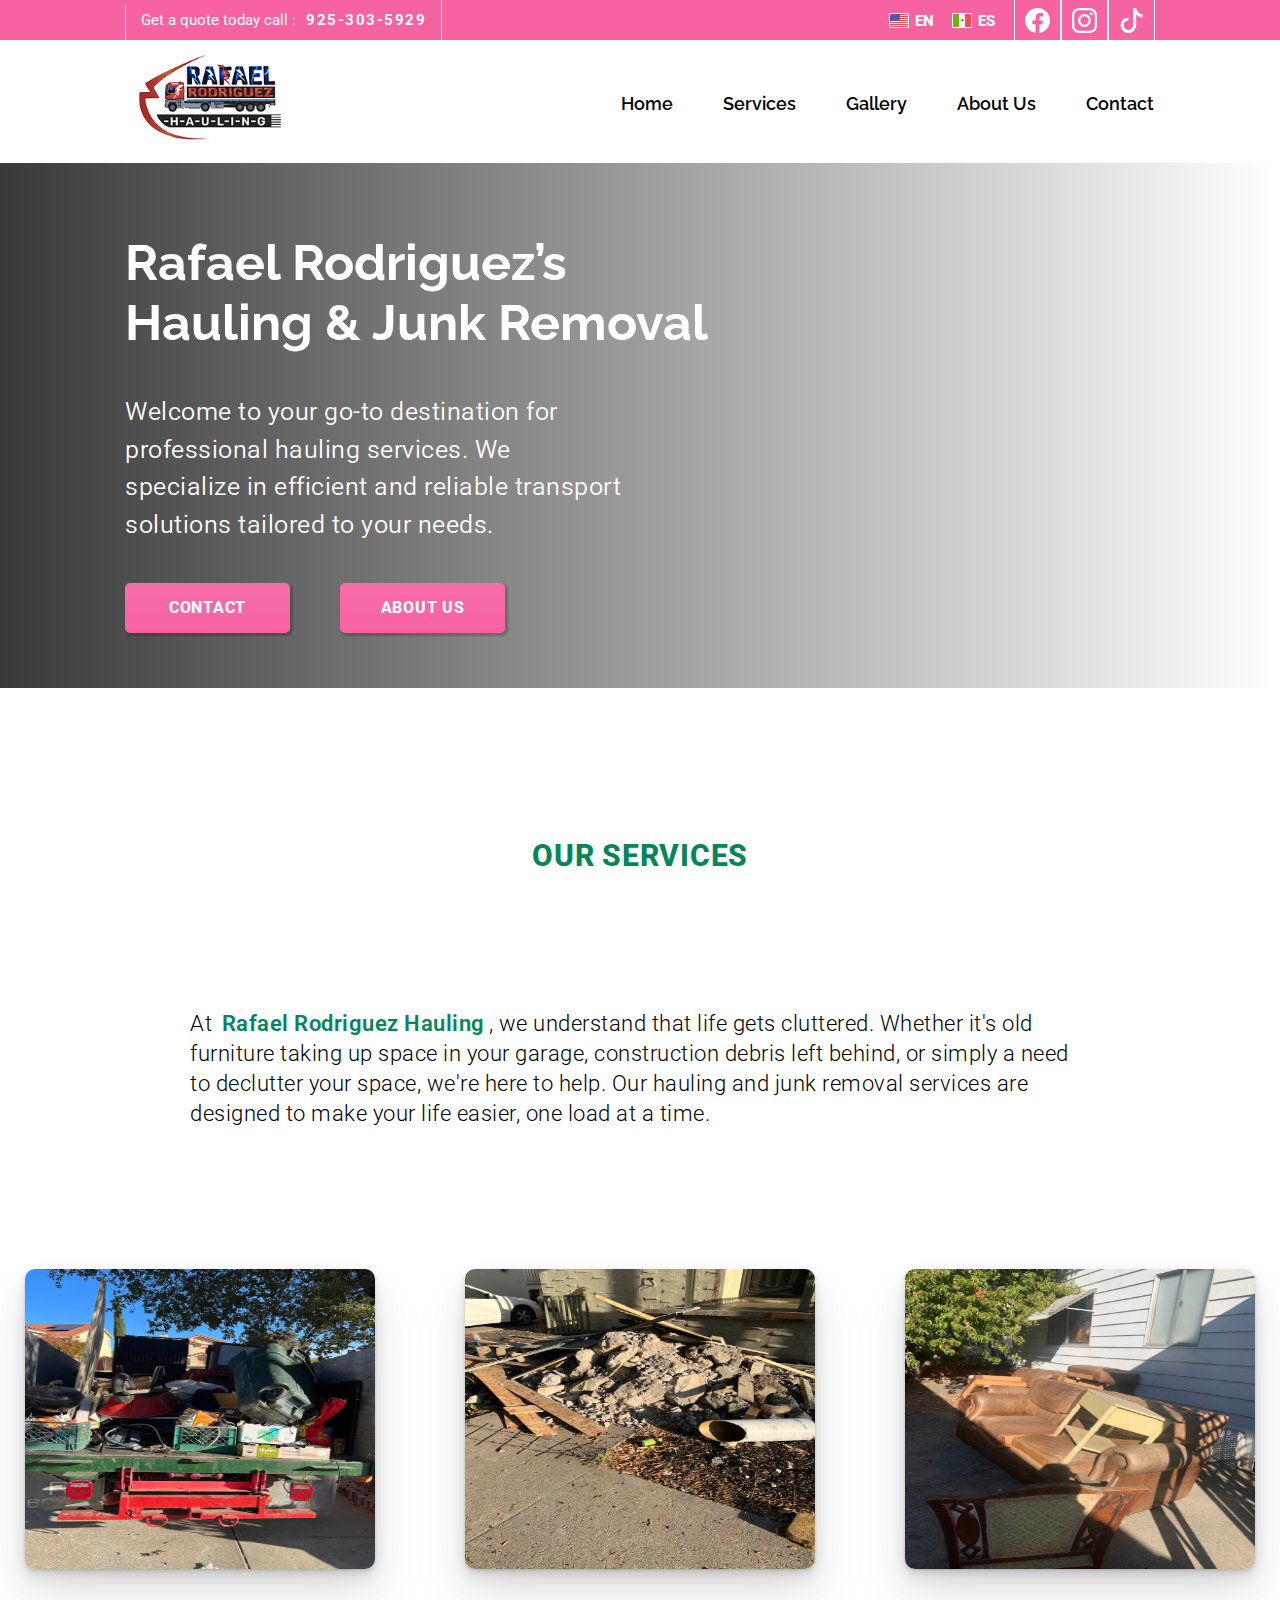
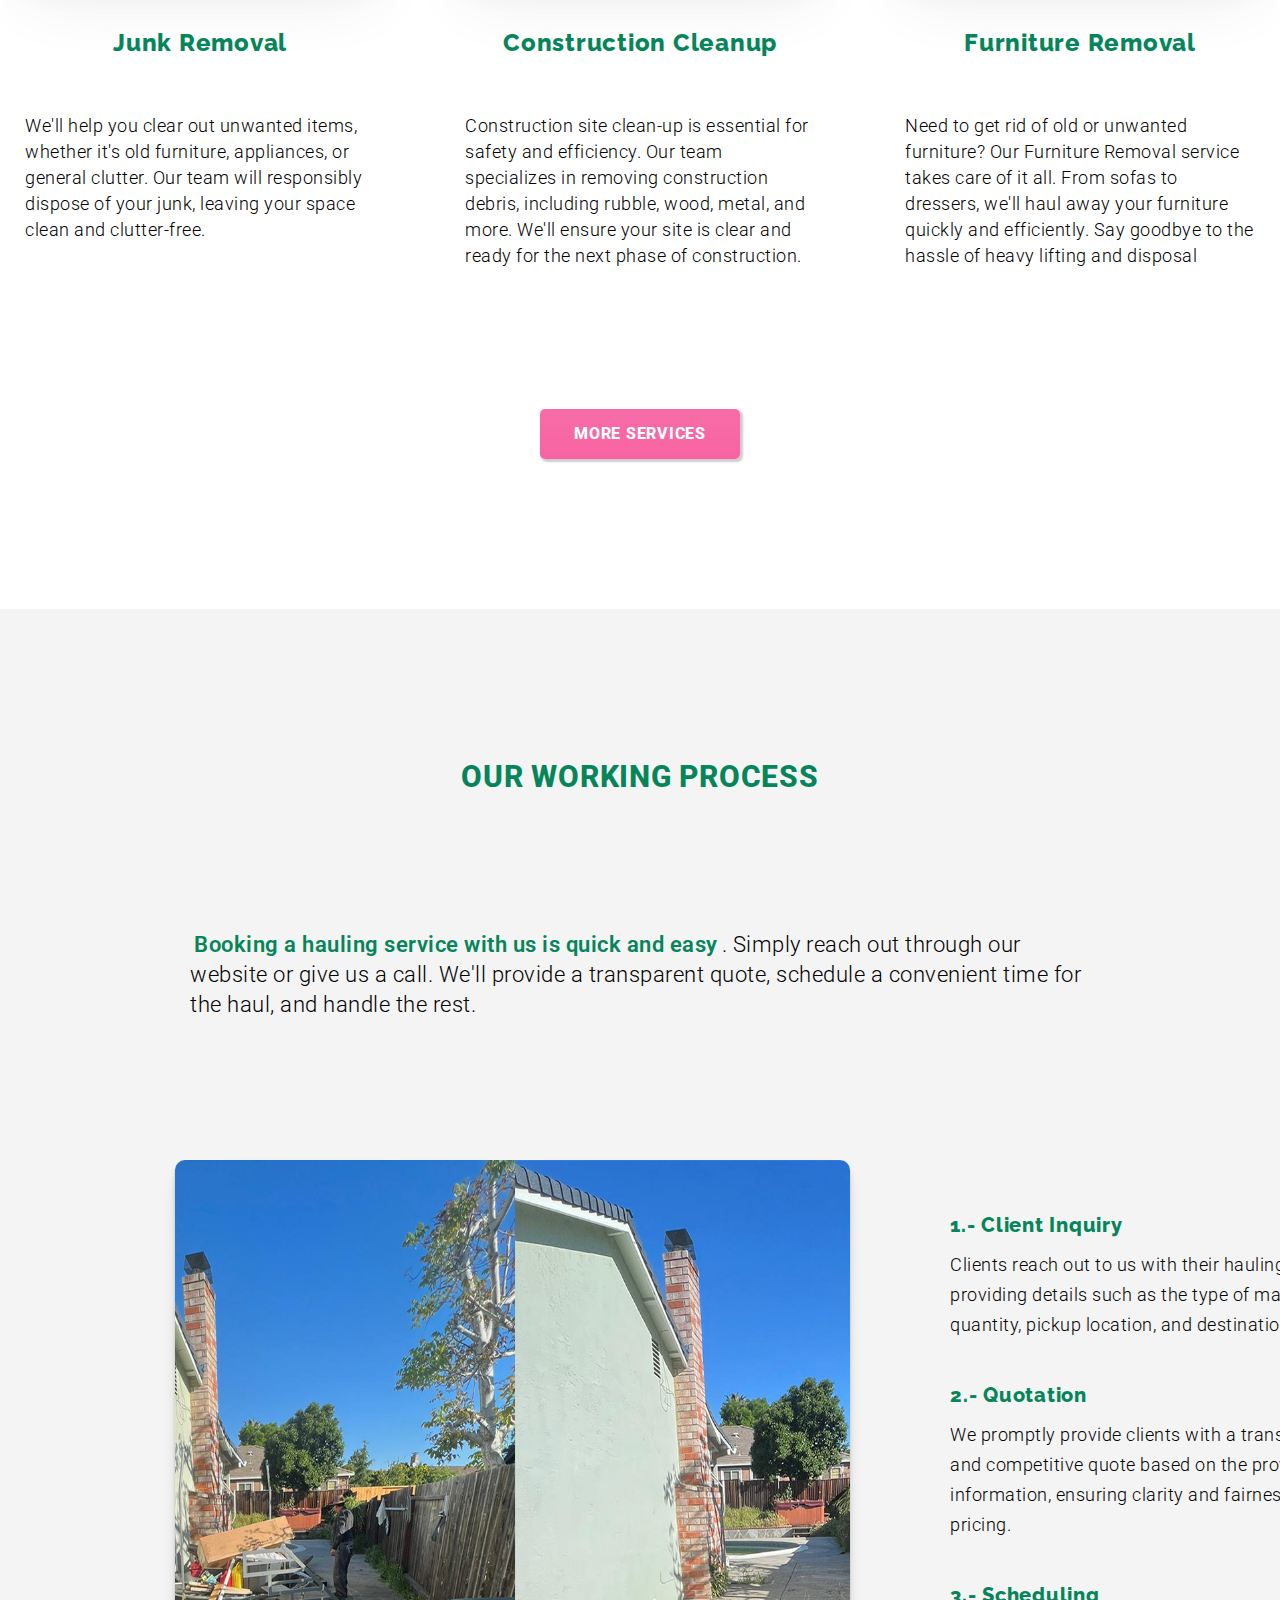
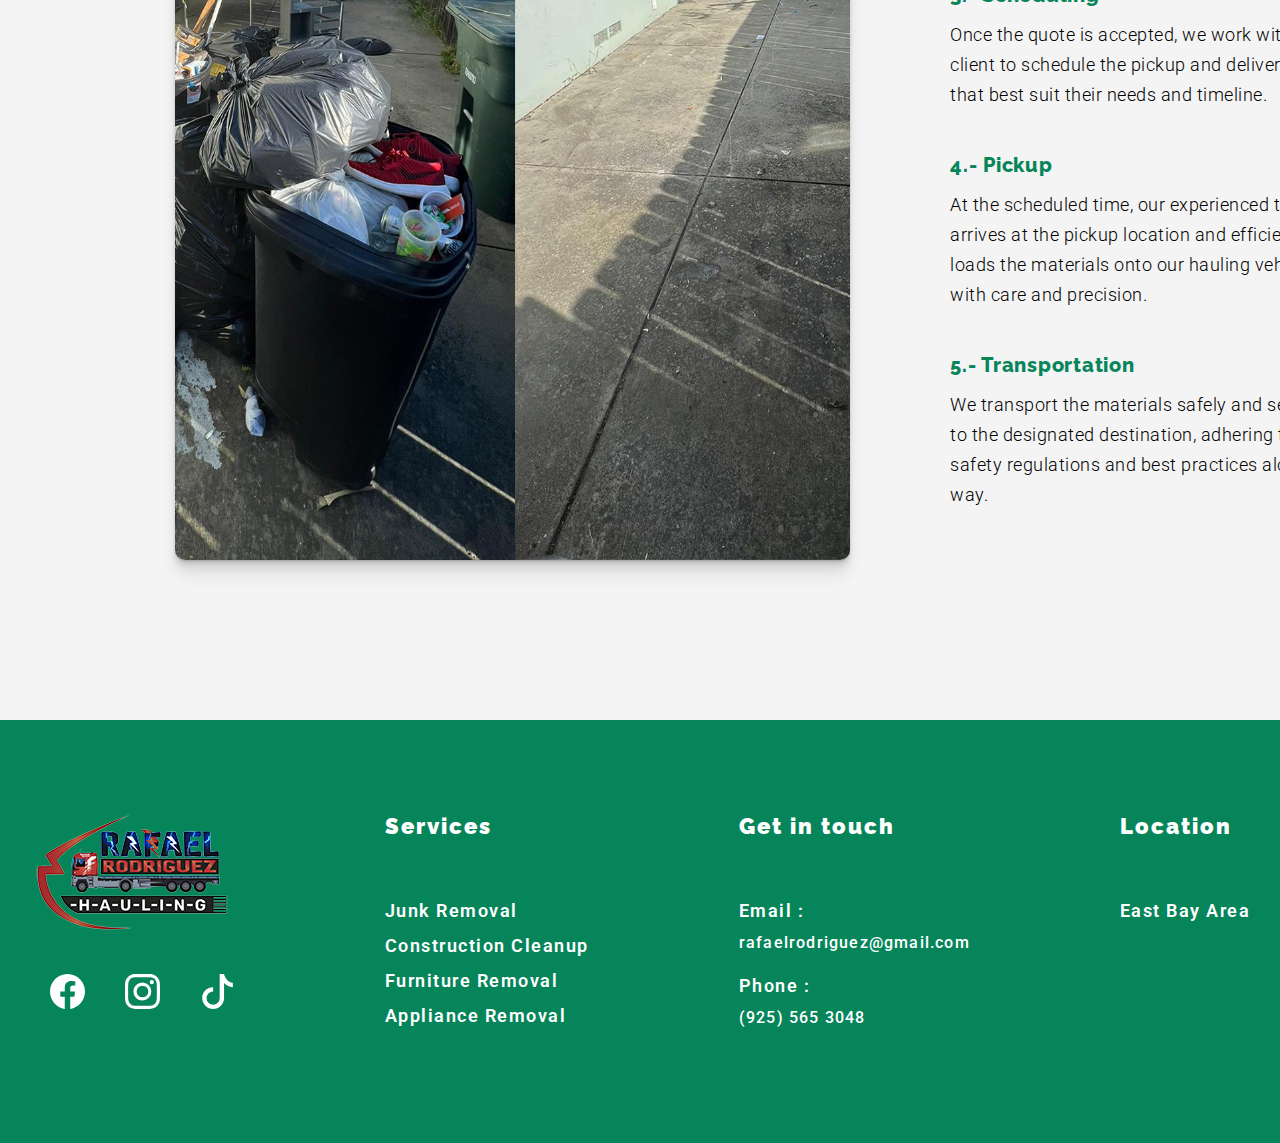
==== commit f60eceaa: "working on sass and fix heading hierarchy" ====
--- a/index.html
+++ b/index.html
@@ -168,7 +168,7 @@
             </ul>
         </section>
         <section class="f-services">
-            <h4><a href="./pages/services.html">Services</a></h4>
+            <p><a href="./pages/services.html">Services</a></p>
             <ul>
                 <li><a href="">Junk Removal</a></li>
                 <li><a href="">Construction Cleanup</a></li>
@@ -177,7 +177,7 @@
             </ul>
         </section>
         <section class="f-contact">
-            <h4><a href="./pages/contact.html">Get in touch</a></h4>
+            <p><a href="./pages/contact.html">Get in touch</a></p>
             <ul>
                 <li>Email :</li>
                 <p><a href="">rafaelrodriguez@gmail.com</a></p>
@@ -186,7 +186,7 @@
             </ul>
         </section>
         <section class="f-location">
-            <h4>Location</h4>
+            <p>Location</p>
             <ul>
                 <li>East Bay Area</li>
             </ul>
--- a/css/style.css
+++ b/css/style.css
@@ -27,6 +27,114 @@
   background: linear-gradient(#f76da7, #F763A1);
   width: 200px;
   color: #fff;
+}
+
+html .aboutus p, html .services2 p, html .process p, html .services p {
+  font-family: "Roboto", sans-serif;
+  font-weight: 300;
+  font-style: normal;
+  font-size: 2.2rem;
+  letter-spacing: 0.5px;
+  text-align: left;
+  line-height: 3rem;
+  color: #000;
+}
+
+html .aboutus h1, html .gallery2 h1, html .services2 h1 {
+  font-family: "Raleway", sans-serif;
+  font-size: 3.5rem;
+  font-weight: 800;
+  letter-spacing: 0.75px;
+  text-align: center;
+  color: #06855A;
+}
+
+html .whyus h2, html .services2 .services-cards2 .card2 .incard h2, html .services2 .services-cards2 .card1 .incard h2 {
+  font-family: "Raleway", sans-serif;
+  font-size: 3rem;
+  font-weight: 800;
+  text-align: center;
+  letter-spacing: 0.75px;
+  color: #06855A;
+}
+
+html .services2 .services-cards2 .card2 .incard p, html .services2 .services-cards2 .card1 .incard p {
+  width: 550px;
+  font-family: "Roboto", sans-serif;
+  font-weight: 300;
+  font-style: normal;
+  font-size: 2rem;
+  letter-spacing: 0.5px;
+  text-align: left;
+  line-height: 3rem;
+  color: #000;
+}
+
+html .gallery2 .container .gallery .row .row6, html .gallery2 .container .gallery .row .row5, html .gallery2 .container .gallery .row .row4, html .gallery2 .container .gallery .row .row3, html .gallery2 .container .gallery .row .row2, html .gallery2 .container .gallery .row .row1 {
+  display: flex;
+  flex-wrap: wrap;
+  display: none;
+  /* Animation */
+  /* for hide */
+}
+html .gallery2 .container .gallery .row .row6 .gallery-item, html .gallery2 .container .gallery .row .row5 .gallery-item, html .gallery2 .container .gallery .row .row4 .gallery-item, html .gallery2 .container .gallery .row .row3 .gallery-item, html .gallery2 .container .gallery .row .row2 .gallery-item, html .gallery2 .container .gallery .row .row1 .gallery-item {
+  width: 25%;
+  padding: 15px;
+}
+html .gallery2 .container .gallery .row .row6 .gallery-item a .gallery-item-inner img, html .gallery2 .container .gallery .row .row5 .gallery-item a .gallery-item-inner img, html .gallery2 .container .gallery .row .row4 .gallery-item a .gallery-item-inner img, html .gallery2 .container .gallery .row .row3 .gallery-item a .gallery-item-inner img, html .gallery2 .container .gallery .row .row2 .gallery-item a .gallery-item-inner img, html .gallery2 .container .gallery .row .row1 .gallery-item a .gallery-item-inner img {
+  width: 100%;
+  /* height: 200px; */
+  border: 4px solid #d4dad9;
+}
+html .gallery2 .container .gallery .row .row6 .gallery-item.show, html .gallery2 .container .gallery .row .row5 .gallery-item.show, html .gallery2 .container .gallery .row .row4 .gallery-item.show, html .gallery2 .container .gallery .row .row3 .gallery-item.show, html .gallery2 .container .gallery .row .row2 .gallery-item.show, html .gallery2 .container .gallery .row .row1 .gallery-item.show { /* for show*/
+  animation: fadeIn 0.5s ease;
+}
+@keyframes fadeIn {
+  0% {
+    opacity: 0;
+  }
+  100% {
+    opacity: 1;
+  }
+}
+html .gallery2 .container .gallery .row .row6 .gallery-item.hide, html .gallery2 .container .gallery .row .row5 .gallery-item.hide, html .gallery2 .container .gallery .row .row4 .gallery-item.hide, html .gallery2 .container .gallery .row .row3 .gallery-item.hide, html .gallery2 .container .gallery .row .row2 .gallery-item.hide, html .gallery2 .container .gallery .row .row1 .gallery-item.hide {
+  display: none;
+}
+
+html footer .f-location, html footer .f-contact, html footer .f-services {
+  display: flex;
+  flex-direction: column;
+  gap: 4rem;
+  color: #fff;
+}
+
+html footer .f-location p, html footer .f-contact p, html footer .f-services p {
+  font-family: "Raleway", sans-serif;
+  font-size: 2.2rem;
+  font-weight: 900;
+  letter-spacing: 2px;
+}
+
+html footer .f-location ul, html footer .f-contact ul, html footer .f-services ul {
+  display: flex;
+  flex-direction: column;
+  padding: 0;
+}
+
+html footer .f-location ul li, html footer .f-contact ul li, html footer .f-services ul li {
+  font-family: "Roboto", sans-serif;
+  font-weight: 600;
+  font-style: normal;
+  font-size: 1.8rem;
+  letter-spacing: 1.5px;
+  line-height: 3.5rem;
+}
+
+html .services2 .services-cards2 .card2 .incard, html .services2 .services-cards2 .card1 .incard {
+  display: flex;
+  flex-direction: column;
+  align-items: center;
+  gap: 5rem;
 }
 
 * {
@@ -234,14 +342,6 @@
 }
 html .services p {
   width: 900px;
-  font-family: "Roboto", sans-serif;
-  font-size: 2.2rem;
-  font-weight: 300;
-  font-style: normal;
-  letter-spacing: 0.5px;
-  text-align: left;
-  line-height: 3rem;
-  color: #000;
 }
 html .services p mark {
   color: #06855A;
@@ -269,7 +369,7 @@
 }
 html .services .services-cards .card h3 {
   font-family: "Raleway", sans-serif;
-  font-size: 2.2rem;
+  font-size: 2.4rem;
   color: #06855A;
   font-weight: 800;
   letter-spacing: 0.75px;
@@ -292,5 +392,306 @@
   align-items: center;
   padding: 15rem 125px 15rem 125px;
   background: #f4f4f4;
-  /* border: 1px black solid; */
+}
+html .process h2 {
+  font-size: 3rem;
+  font-family: "Roboto", sans-serif;
+  font-weight: 800;
+  letter-spacing: 0.75px;
+  text-align: center;
+  color: #06855A;
+}
+html .process p {
+  width: 900px;
+}
+html .process p mark {
+  color: #06855A;
+  background: #f4f4f4;
+  font-weight: 600;
+}
+html .process .process-list {
+  width: 100%;
+  display: flex;
+  gap: 8rem;
+  padding: 0 6rem 0 5rem;
+}
+html .process .process-list img {
+  width: 675px;
+  height: 100%;
+  -o-object-fit: cover;
+     object-fit: cover;
+  border-radius: 10px;
+  /* box-shadow: 2px 2px 2px 1px rgba(0, 0, 0, 0.2); */
+  box-shadow: rgba(0, 0, 0, 0.07) 0px 1px 1px, rgba(0, 0, 0, 0.07) 0px 2px 2px, rgba(0, 0, 0, 0.07) 0px 4px 4px, rgba(0, 0, 0, 0.07) 0px 8px 8px, rgba(0, 0, 0, 0.07) 0px 16px 16px;
+}
+html .process .process-list ol {
+  display: flex;
+  flex-direction: column;
+  gap: 1rem;
+  margin: 5rem 0 3rem 0;
+}
+html .process .process-list ol li {
+  font-family: "Raleway", sans-serif;
+  font-size: 2rem;
+  font-weight: 800;
+  letter-spacing: 0.75px;
+  border-radius: 5px;
+  color: #06855A;
+}
+html .process .process-list ol p {
+  width: 400px;
+  font-size: 1.8rem;
+  margin-bottom: 3rem;
+}
+html .services2 {
+  display: flex;
+  flex-direction: column;
+  gap: 10rem;
+  align-items: center;
+  padding: 10rem 0 0 0;
+  background: #f9f9f9;
+}
+html .services2 p {
+  width: 1005px;
+}
+html .services2 p mark {
+  color: #06855A;
+  background: #f9f9f9;
+  font-weight: 600;
+}
+html .services2 .services-cards2 {
+  width: 100%;
+  display: flex;
+  flex-direction: column;
+  gap: 15rem;
+  justify-content: center;
+  background: #fff;
+  padding: 20rem 0 10rem 0;
+}
+html .services2 .services-cards2 .card1 {
+  width: 100%;
+  display: flex;
+  flex-direction: row;
+  align-items: center;
+  gap: 15rem;
+  padding: 0 0 12rem 13rem;
+}
+html .services2 .services-cards2 .card2 {
+  width: 100%;
+  display: flex;
+  flex-direction: row-reverse;
+  align-items: center;
+  gap: 15rem;
+  padding: 0 12rem 12rem 0;
+}
+html .services2 .services-cards2 img {
+  width: 500px;
+  height: 450px;
+  border-radius: 10px;
+  box-shadow: rgba(0, 0, 0, 0.07) 0px 1px 2px, rgba(0, 0, 0, 0.07) 0px 2px 4px, rgba(0, 0, 0, 0.07) 0px 4px 8px, rgba(0, 0, 0, 0.07) 0px 8px 16px, rgba(0, 0, 0, 0.07) 0px 16px 32px, rgba(0, 0, 0, 0.07) 0px 32px 64px;
+}
+html .gallery2 {
+  width: 100%;
+  display: block;
+  min-height: 100vh;
+  padding: 5rem 0 0 0;
+}
+html .gallery2 h1 {
+  margin: 0 0 8rem 0;
+}
+html .gallery2 .container {
+  max-width: 1170px;
+  margin: auto;
+}
+html .gallery2 .container .row .gallery-filter {
+  padding: 0 15px;
+  width: 100%;
+  text-align: center;
+  margin-bottom: 40px;
+  color: #000;
+  font-size: 17px;
+  display: inline-block;
+  padding: 8px 20px;
+  border-radius: 20px;
+  cursor: pointer;
+  line-height: 1.2;
+  transition: all 0.3 ease;
+  text-transform: uppercase;
+}
+html .gallery2 .container .row .gallery-filter .filter-item {
+  color: #000;
+  margin: 0 4px 13px 4px;
+  font-size: 17px;
+  border: 2px solid #000;
+  display: inline-block;
+  padding: 8px 20px;
+  border-radius: 20px;
+  cursor: pointer;
+  line-height: 1.2;
+  transition: all 0.3 ease;
+  text-transform: uppercase;
+}
+html .gallery2 .container .row .gallery-filter .filter-item.active {
+  color: white;
+  font-weight: 600;
+  background: #f880b3;
+  border: 2px solid #f880b3;
+}
+html .gallery2 .container .gallery .row {
+  padding-bottom: 10rem;
+}
+html .gallery2 .container .gallery .row .row0 {
+  display: flex;
+  flex-direction: row;
+  flex-wrap: wrap;
+  padding: 0 0 10rem 0;
+  /* Animation */
+  /* for hide */
+}
+html .gallery2 .container .gallery .row .row0 .gallery-item {
+  width: 25%;
+  padding: 15px;
+}
+html .gallery2 .container .gallery .row .row0 .gallery-item a .gallery-item-inner img {
+  width: 100%;
+  /* height: 200px; */
+  border: 4px solid #d4dad9;
+}
+html .gallery2 .container .gallery .row .row0 .gallery-item.show { /* for show*/
+  animation: fadeIn 0.5s ease;
+}
+@keyframes fadeIn {
+  0% {
+    opacity: 0;
+  }
+  100% {
+    opacity: 1;
+  }
+}
+html .gallery2 .container .gallery .row .row0 .gallery-item.hide {
+  display: none;
+}
+html .aboutus {
+  width: 100%;
+  display: grid;
+  grid-template-columns: repeat(5, 1fr);
+  grid-template-rows: 1.25fr 1.5fr 2fr 0.75fr;
+  grid-column-gap: 10rem;
+  grid-row-gap: 0;
+  grid-template-areas: "a a b b b" "a a c c c" "a a d d d" "a a e e e";
+  padding: 10rem 0 10rem 13rem;
+  background: #f9f9f9;
+}
+html .aboutus .div1 {
+  grid-area: a;
+}
+html .aboutus .div2 {
+  grid-area: b;
+}
+html .aboutus .div3 {
+  grid-area: c;
+}
+html .aboutus .div4 {
+  grid-area: d;
+}
+html .aboutus .div5 {
+  grid-area: e;
+  text-align: center;
+  padding: 0 13rem 0 0;
+}
+html .aboutus h1 {
+  width: 100%;
+  padding: 5rem 13rem 0 0;
+}
+html .aboutus p {
+  width: 100%;
+  padding: 0 13rem 0 0;
+}
+html .aboutus p mark {
+  color: #06855A;
+  background: #f9f9f9;
+  font-weight: 600;
+}
+html .aboutus img {
+  width: 100%;
+  height: 100%;
+  border-radius: 10px;
+  box-shadow: rgba(0, 0, 0, 0.07) 0px 1px 2px, rgba(0, 0, 0, 0.07) 0px 2px 4px, rgba(0, 0, 0, 0.07) 0px 4px 8px, rgba(0, 0, 0, 0.07) 0px 8px 16px, rgba(0, 0, 0, 0.07) 0px 16px 32px, rgba(0, 0, 0, 0.07) 0px 32px 64px;
+}
+html .whyus {
+  display: flex;
+  flex-direction: column;
+  gap: 3rem;
+  align-items: center;
+  padding: 15rem 0 15rem 0;
+  background: #fff;
+}
+html .whyus h3 {
+  font-family: "Raleway", sans-serif;
+  font-size: 2.4rem;
+  font-weight: 500;
+  letter-spacing: 0.75px;
+  text-align: center;
+  color: #000;
+}
+html .whyus .whyus-list {
+  margin-top: 4rem;
+  width: 900px;
+  display: flex;
+  gap: 8rem;
+}
+html .whyus .whyus-list ul {
+  display: flex;
+  flex-direction: column;
+  align-items: center;
+  gap: 5rem;
+  margin: 3rem 0 3rem 0;
+}
+html .whyus .whyus-list ul li {
+  font-family: "Roboto", sans-serif;
+  font-size: 2.1rem;
+  font-weight: 300;
+  letter-spacing: 0.75px;
+  border-radius: 5px;
+  color: #000;
+}
+html .whyus .whyus-list ul li strong {
+  color: #06855A;
+  font-weight: 600;
+}
+html footer {
+  background: #06855A;
+  display: flex;
+  justify-content: center;
+  gap: 15rem;
+  padding: 9rem 0 9rem 0;
+}
+html footer .f-socialmedia {
+  display: flex;
+  flex-direction: column;
+  gap: 3rem;
+  align-items: center;
+}
+html footer .f-socialmedia ul {
+  margin-left: 0;
+  display: flex;
+  gap: 4rem;
+}
+html footer .f-socialmedia ul .f-facebook,
+html footer .f-socialmedia ul .f-instagram,
+html footer .f-socialmedia ul .f-tiktok {
+  height: 35px;
+  width: 35px;
+}
+html footer .f-contact ul p {
+  font-family: "Roboto", sans-serif;
+  font-weight: 500;
+  font-style: normal;
+  font-size: 1.6rem;
+  letter-spacing: 1.2px;
+  line-height: 3rem;
+}
+html footer a {
+  color: #fff;
+  text-decoration: none;
 }/*# sourceMappingURL=style.css.map */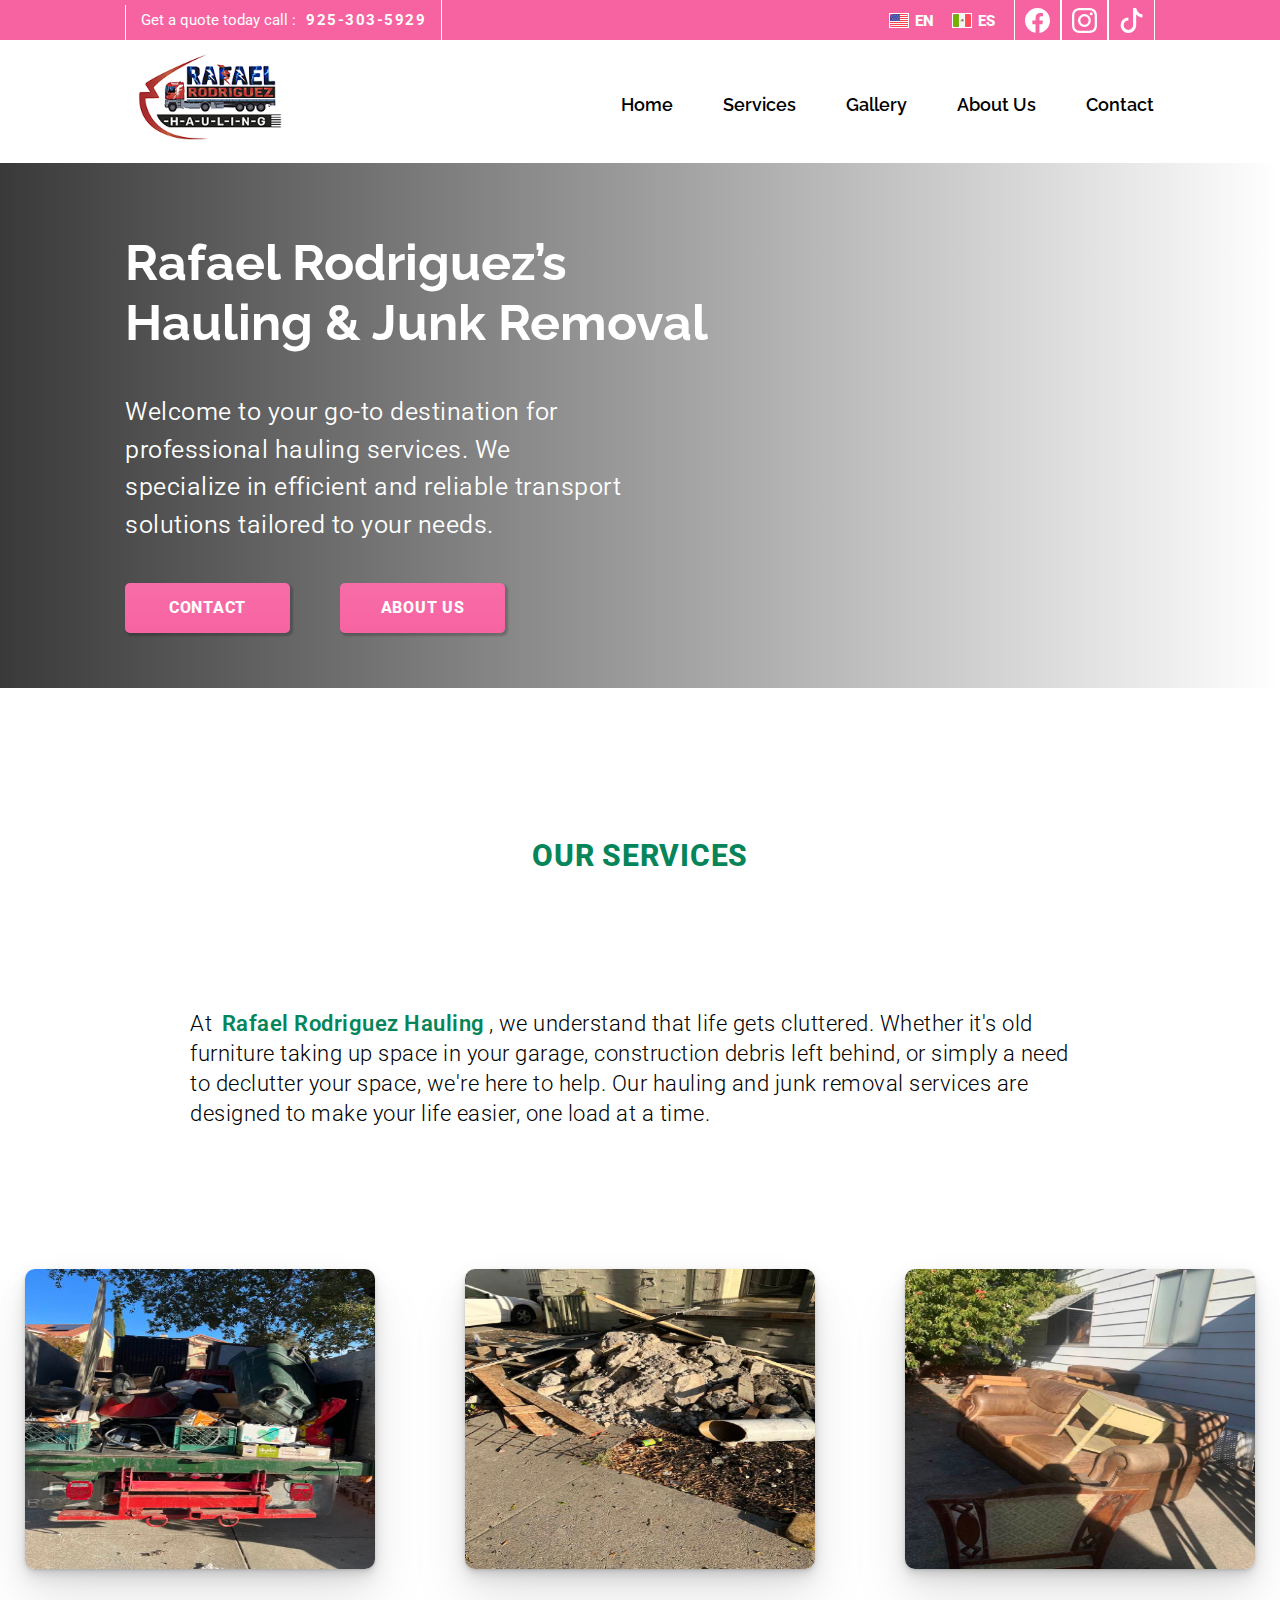
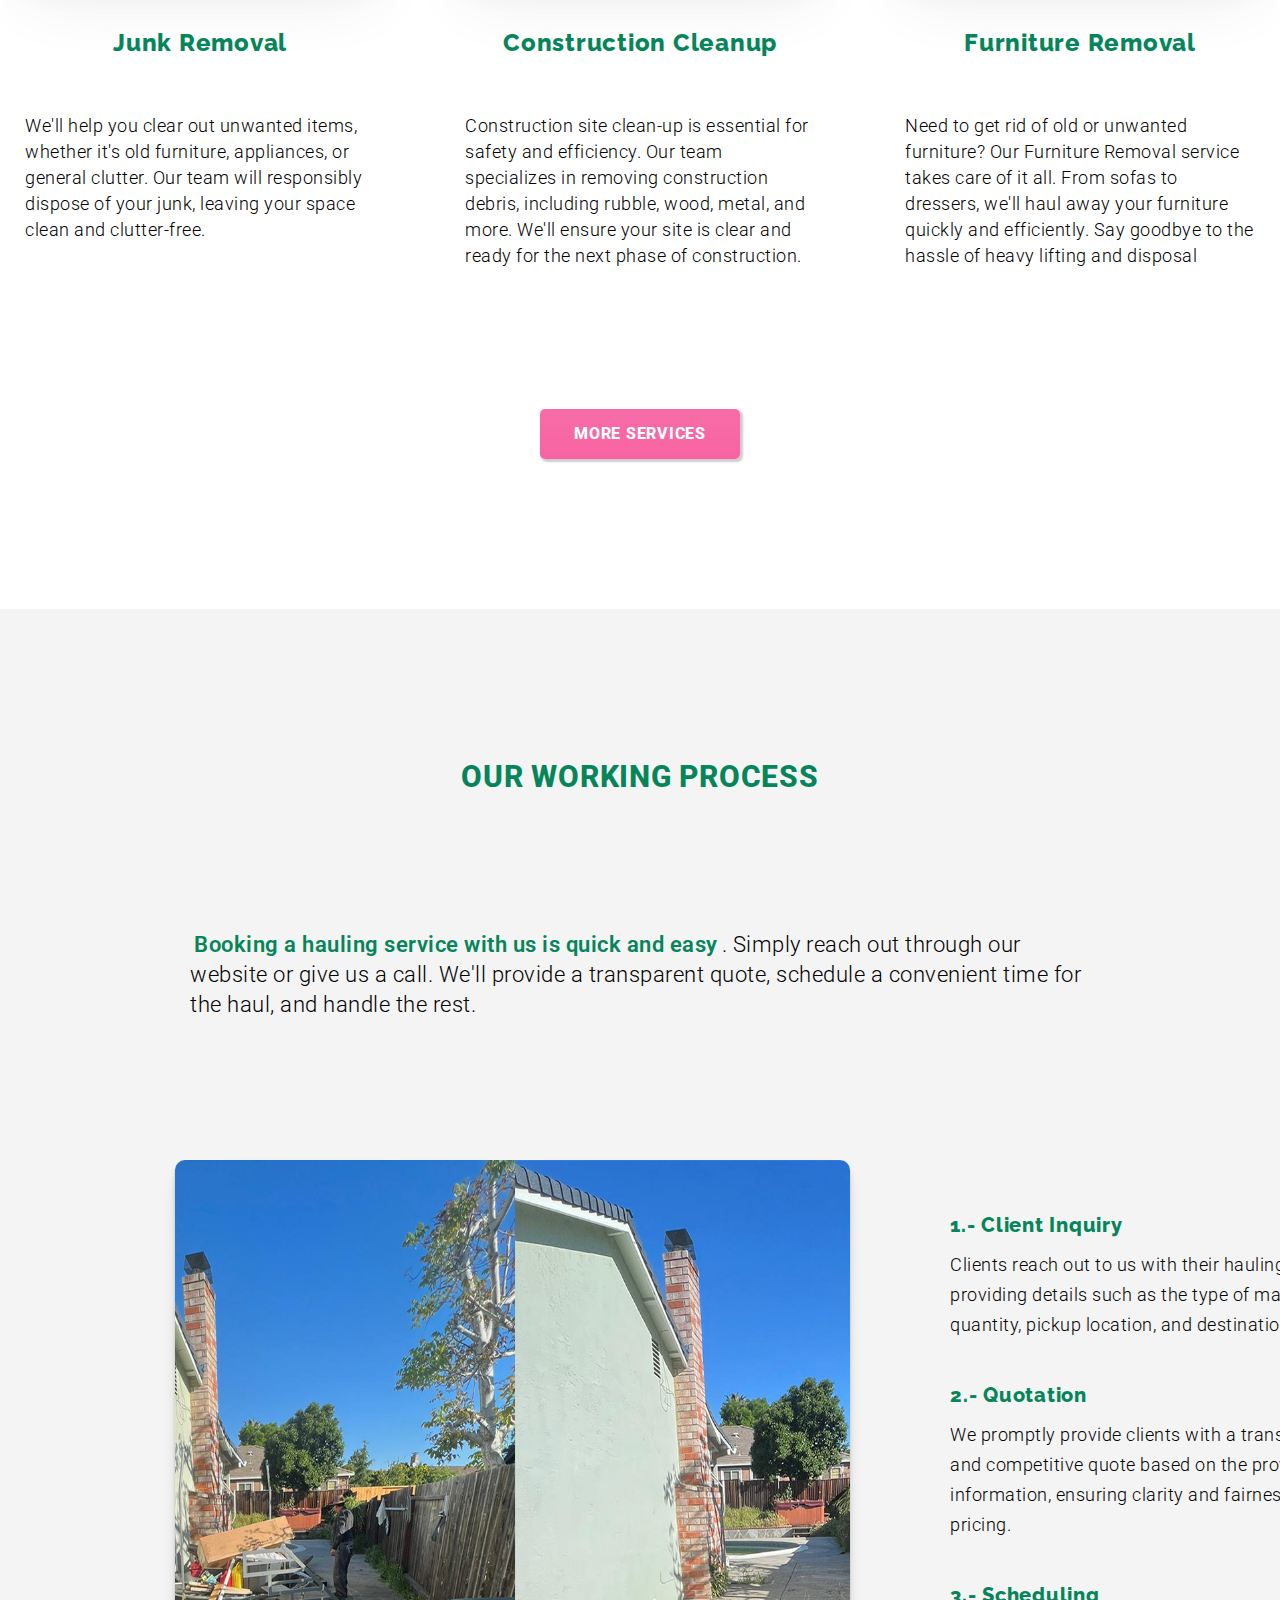
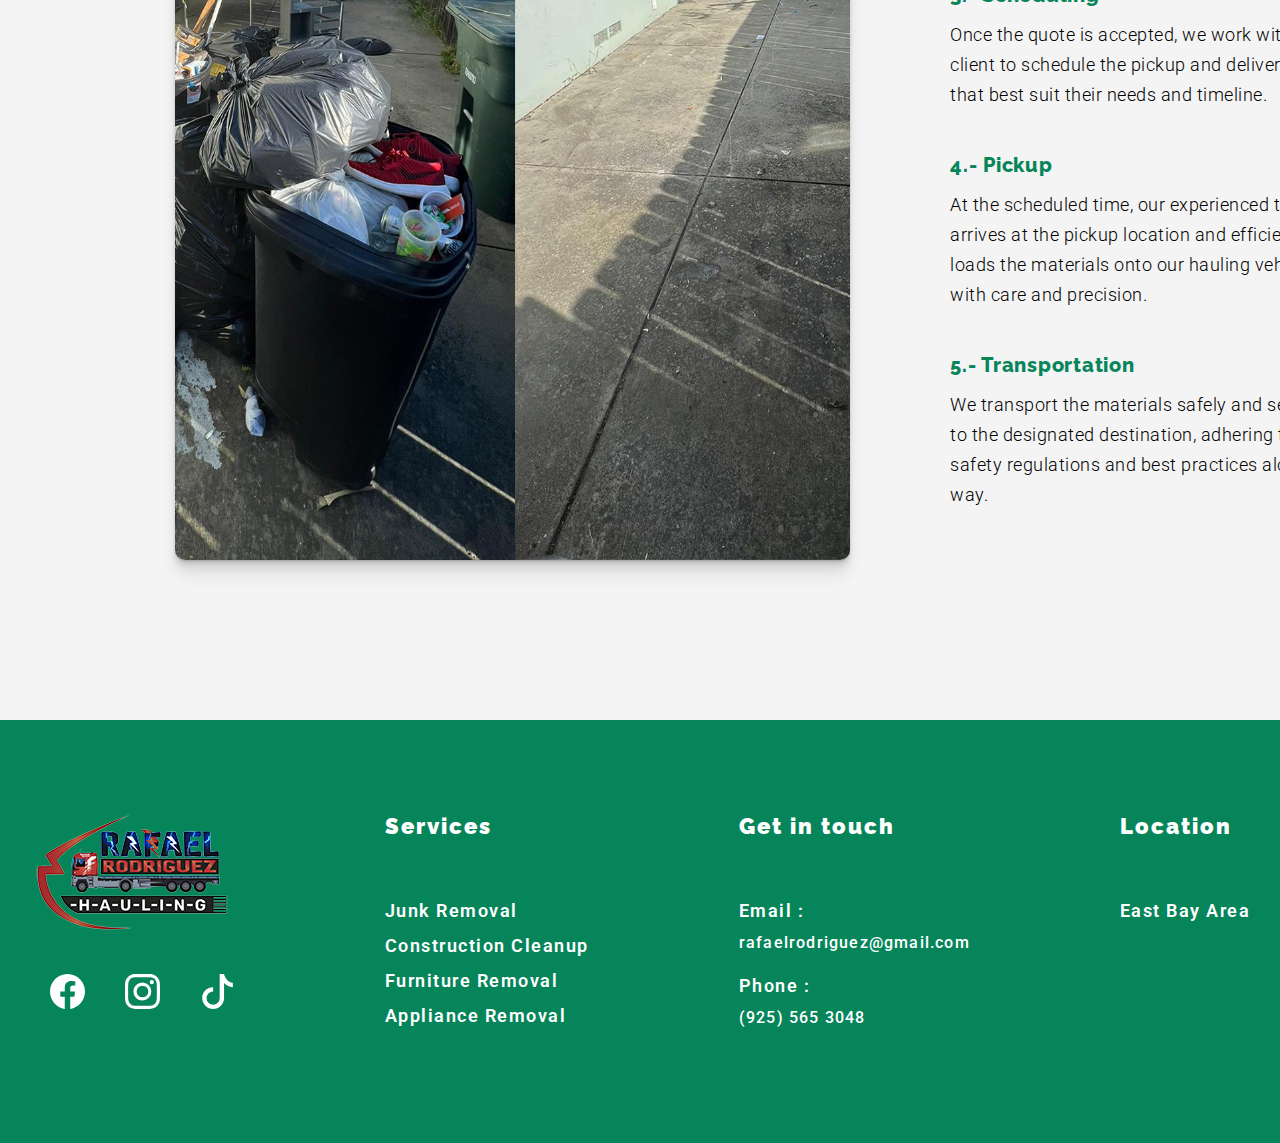
==== commit 3c45b997: "added meta name, description and keywords to all pages" ====
--- a/index.html
+++ b/index.html
@@ -3,6 +3,8 @@
 <head>
     <meta charset="UTF-8">
     <meta name="viewport" content="width=device-width, initial-scale=1.0">
+    <meta name="Rafael Rodriguez Hauling & Junk Removal: Your Reliable Partner in Pittsburg, Contra Costa County" content="Rafael Rodriguez Hauling & Junk Removal specializes in clearing out unwanted items, construction debris, and old furniture in Pittsburg, CA. Get clutter-free spaces with our professional services.">
+    <meta name="keywords" content="hauling services, junk removal, construction cleanup, furniture removal, appliance removal, debris removal, clutter-free spaces, Pittsburg CA hauling, Contra Costa County junk removal, professional hauling, Rafael Rodriguez Hauling, reliable junk removal, East Bay Area hauling, unwanted item removal, old furniture disposal, construction debris, clean spaces, transport solutions, local hauling services, junk disposal, declutter service">
     <link href="https://cdn.jsdelivr.net/npm/bootstrap@5.3.3/dist/css/bootstrap.min.css" rel="stylesheet" integrity="sha384-QWTKZyjpPEjISv5WaRU9OFeRpok6YctnYmDr5pNlyT2bRjXh0JMhjY6hW+ALEwIH" crossorigin="anonymous">
     <link rel="stylesheet" href="css/style.css">
     <title>Rafael Rodriguez Hauling & Junk Removal</title>
--- a/css/style.css
+++ b/css/style.css
@@ -1,5 +1,5 @@
 @import url("https://fonts.googleapis.com/css2?family=Raleway:ital,wght@0,100..900;1,100..900&family=Roboto:ital,wght@0,100;0,300;0,400;0,500;0,700;0,900;1,100;1,300;1,400;1,500;1,700;1,900&display=swap");
-.btn-secondary, .btn-primary {
+.btn-tertiary, .btn-secondary, .btn-primary {
   height: 50px;
   font-family: "Roboto", sans-serif;
   font-size: 1.6rem;
@@ -10,10 +10,10 @@
   box-shadow: 2px 2px 2px 1px rgba(0, 0, 0, 0.2);
   transition: all 0.2 ease;
 }
-.btn-secondary:hover, .btn-primary:hover {
+.btn-tertiary:hover, .btn-secondary:hover, .btn-primary:hover {
   background: #f5418d;
 }
-.btn-secondary:active, .btn-primary:active {
+.btn-tertiary:active, .btn-secondary:active, .btn-primary:active {
   transform: scale(0.96);
 }
 
@@ -27,6 +27,15 @@
   background: linear-gradient(#f76da7, #F763A1);
   width: 200px;
   color: #fff;
+}
+
+.btn-tertiary {
+  background: #e0e0e0;
+  width: 200px;
+  color: #000;
+}
+.btn-tertiary:hover {
+  background: #c6c6c6;
 }
 
 html .aboutus p, html .services2 p, html .process p, html .services p {
@@ -64,7 +73,7 @@
   font-weight: 300;
   font-style: normal;
   font-size: 2rem;
-  letter-spacing: 0.5px;
+  letter-spacing: 0.4px;
   text-align: left;
   line-height: 3rem;
   color: #000;
@@ -101,6 +110,14 @@
   display: none;
 }
 
+@keyframes fadeIn {
+  0% {
+    opacity: 0;
+  }
+  100% {
+    opacity: 1;
+  }
+}
 html footer .f-location, html footer .f-contact, html footer .f-services {
   display: flex;
   flex-direction: column;
@@ -147,6 +164,8 @@
 
 html {
   font-size: 62.5%;
+  /* tablet */
+  /* mobile */
 }
 html header .contact-header {
   display: flex;
@@ -240,7 +259,6 @@
 }
 html header .nav2 {
   display: flex;
-  /* border: 1px black solid; */
   align-items: center;
   padding: 1rem;
 }
@@ -257,17 +275,16 @@
   position: absolute;
   right: 114px;
   height: 30px;
-  /* border: 1px black solid; */
-}
-html header .nav2 .container-fluid {
+}
+html header .nav2 .navbar .container-fluid {
   width: 100%;
   background-color: #fff;
   /* border: 1px black solid; */
 }
-html header .nav2 .navbar-brand {
+html header .nav2 .navbar .container-fluid .navbar-brand {
   display: none;
 }
-html header .nav2 .navbar-nav {
+html header .nav2 .navbar .container-fluid .collapse .navbar-nav {
   display: flex;
   gap: 4rem;
   margin: 0;
@@ -275,19 +292,19 @@
   font-family: "Raleway", sans-serif;
   font-weight: 600;
   font-style: normal;
-  font-size: 1.75rem;
+  font-size: 1.8rem;
   /* border: 1px black solid; */
 }
-html header .nav2 .navbar-nav li {
+html header .nav2 .navbar .container-fluid .collapse .navbar-nav li {
   margin: 0;
 }
-html header .nav2 .navbar-nav a {
+html header .nav2 .navbar .container-fluid .collapse .navbar-nav a {
   text-decoration: none;
   height: 32px;
   margin: 0;
   color: #000;
 }
-html header .nav2 .navbar-nav a:hover {
+html header .nav2 .navbar .container-fluid .collapse .navbar-nav a:hover {
   border-bottom: #F763A1 solid 3px;
 }
 html .welcome {
@@ -538,7 +555,7 @@
   border: 2px solid #f880b3;
 }
 html .gallery2 .container .gallery .row {
-  padding-bottom: 10rem;
+  padding-bottom: 0;
 }
 html .gallery2 .container .gallery .row .row0 {
   display: flex;
@@ -649,7 +666,7 @@
 }
 html .whyus .whyus-list ul li {
   font-family: "Roboto", sans-serif;
-  font-size: 2.1rem;
+  font-size: 2.2rem;
   font-weight: 300;
   letter-spacing: 0.75px;
   border-radius: 5px;
@@ -658,6 +675,102 @@
 html .whyus .whyus-list ul li strong {
   color: #06855A;
   font-weight: 600;
+}
+html .contact {
+  display: flex;
+  margin: 5rem 13rem 10rem 13rem;
+  gap: 5rem;
+  border: 5px #f994be solid;
+  border-radius: 10px;
+}
+html .contact .container {
+  width: 100%;
+  padding: 0;
+}
+html .contact .container form {
+  background: #f994be;
+  display: flex;
+  flex-direction: column;
+  padding: 50px;
+}
+html .contact .container form h1 {
+  color: #555;
+  font-weight: 800;
+  margin-bottom: 20px;
+  font-size: 3.5rem;
+}
+html .contact .container form input,
+html .contact .container form select {
+  border: 0;
+  margin: 10px 0;
+  width: 100%;
+  height: 40px;
+  outline: none;
+  background: #fff;
+  font-size: 1.6rem;
+  padding: 6px 0 15px 10px;
+  border-radius: 5px;
+}
+html .contact .container form textarea {
+  border: 0;
+  margin: 10px 0;
+  width: 100%;
+  height: 150px;
+  outline: none;
+  background: #fff;
+  padding: 6px 0 15px 10px;
+  font-size: 1.6rem;
+  border-radius: 5px;
+}
+html .contact .container form button {
+  width: 150px;
+  margin: 20px auto 0;
+}
+html .contact .contact-info {
+  width: 100%;
+  display: flex;
+}
+html .contact .contact-info ul {
+  display: flex;
+  flex-direction: column;
+  border: 5px #f994be solid;
+}
+html .contact .contact-info p {
+  font-family: "Roboto", sans-serif;
+  font-size: 2.2rem;
+  font-weight: 400;
+  letter-spacing: 0.75px;
+}
+html .contact .contact-info .contact-f {
+  width: 100%;
+  display: flex;
+  align-items: center;
+  flex-direction: column;
+  gap: 2rem;
+}
+html .contact .contact-info .contact-f a {
+  color: #000;
+  font-size: 18px;
+  font-weight: 500;
+  text-decoration: none;
+}
+html .contact .contact-info .contact-f img {
+  display: flex;
+  margin: auto;
+  width: 80%;
+  height: 100%;
+}
+html .contact .contact-info .contact-f .f {
+  display: flex;
+  gap: 2rem;
+  align-items: start;
+}
+html .contact .contact-info .contact-f .f .bi-envelope,
+html .contact .contact-info .contact-f .f .bi-telephone,
+html .contact .contact-info .contact-f .f .bi-geo-alt {
+  width: 3rem;
+  height: 100%;
+  color: #f994be;
 }
 html footer {
   background: #06855A;
@@ -694,4 +807,668 @@
 html footer a {
   color: #fff;
   text-decoration: none;
+}
+@media screen and (min-width: 768px) and (max-width: 1206px) {
+  html {
+    /* start styles header */
+    /* end styles header */
+    /* start styles headline */
+    /* end styles headline */
+    /* start main services styles headline */
+    /* end main services styles headline */
+    /* start process styles headline */
+    /* end process styles headline */
+    /* start services styles headline */
+    /* end services styles headline */
+    /* start gallery styles headline */
+    /* end gallery styles headline */
+    /* start about us styles headline */
+    /* end about us styles headline */
+    /* start contact styles headline */
+    /* start footer styles headline */
+  }
+  html header .contact-header .quote {
+    left: 70px;
+    border-left: 1px #fff solid;
+    top: 0;
+  }
+  html header .contact-header .quote p {
+    position: relative;
+    top: 5px;
+  }
+  html header .contact-header .languages {
+    right: 230px;
+  }
+  html header .contact-header .nav-social-media {
+    right: 70px;
+  }
+  html header .nav2 .logo {
+    width: 11rem;
+    top: 5px;
+    left: 60px;
+  }
+  html header .nav2 .navbar {
+    background: #fff;
+    right: 50px;
+    /* border: 1px black solid; */
+  }
+  html header .nav2 .navbar .container-fluid {
+    background-color: #fff;
+    border-radius: 3px;
+  }
+  html header .nav2 .navbar .container-fluid .navbar-toggler {
+    position: relative;
+    top: -15px;
+    right: 12px;
+    width: 50px;
+    height: 45px;
+    border: 1.5px #000 solid;
+  }
+  html header .nav2 .navbar .container-fluid .collapse {
+    background: #fff;
+  }
+  html header .nav2 .navbar .container-fluid .collapse .navbar-nav {
+    padding: 3rem;
+    text-align: center;
+  }
+  html .welcome h1 {
+    margin: 5rem 0 0 7rem;
+  }
+  html .welcome p {
+    margin: 0 0 0 7rem;
+  }
+  html .welcome .intro_btn {
+    margin: 0 0 0 7rem;
+  }
+  html .services {
+    width: 100%;
+    margin: 15rem 0 15rem 0;
+    align-items: center;
+    gap: 10rem;
+  }
+  html .services p {
+    width: 80%;
+  }
+  html .services img {
+    width: 400px;
+    height: 350px;
+  }
+  html .services .services-cards {
+    width: 100%;
+    gap: 11rem;
+    flex-direction: column;
+    align-items: center;
+  }
+  html .services .services-cards .card {
+    width: 100%;
+    display: flex;
+    flex-direction: column;
+    align-items: center;
+    gap: 4rem;
+  }
+  html .services .services-cards .card p {
+    width: 60%;
+  }
+  html .process {
+    padding: 14rem 0 10rem 0;
+    gap: 10rem;
+  }
+  html .process p {
+    width: 90%;
+  }
+  html .process .process-list {
+    width: 100%;
+    flex-direction: column;
+    align-items: center;
+    gap: 10rem;
+    text-align: center;
+  }
+  html .process .process-list ol {
+    display: flex;
+    flex-direction: column;
+    width: 95%;
+    gap: 3rem;
+    margin: auto;
+    padding: 0 0 0 0;
+  }
+  html .process .process-list ol p {
+    width: 95%;
+  }
+  html .services2 {
+    width: 100%;
+    margin: 0 0 15rem 0;
+    gap: 5rem;
+  }
+  html .services2 p {
+    width: 85%;
+  }
+  html .services2 .services-cards2 {
+    padding: 10rem 0 10rem 0;
+    gap: 15rem;
+  }
+  html .services2 .services-cards2 .card1,
+  html .services2 .services-cards2 .card2 {
+    width: 100%;
+    flex-direction: column;
+    padding: 0;
+    gap: 3rem;
+  }
+  html .services2 .services-cards2 .card1 .incard,
+  html .services2 .services-cards2 .card2 .incard {
+    width: 100%;
+    gap: 3rem;
+  }
+  html .services2 .services-cards2 .card1 .incard p,
+  html .services2 .services-cards2 .card2 .incard p {
+    width: 70%;
+  }
+  html .gallery2 {
+    padding: 5rem 3rem 0 3rem;
+  }
+  html .gallery2 .container .row .gallery-filter .filter-item {
+    margin-bottom: 15px;
+  }
+  html .gallery2 .container .gallery {
+    padding: 0 2rem 0 2rem;
+  }
+  html .gallery2 .container .gallery .row .row0 .gallery-item {
+    width: 33.3333333333%;
+    padding: 15px;
+  }
+  html .gallery2 .container .gallery .row .row1 .gallery-item {
+    width: 33.3333333333%;
+    padding: 15px;
+  }
+  html .gallery2 .container .gallery .row .row2 .gallery-item {
+    width: 33.3333333333%;
+    padding: 15px;
+  }
+  html .gallery2 .container .gallery .row .row3 .gallery-item {
+    width: 33.3333333333%;
+    padding: 15px;
+  }
+  html .gallery2 .container .gallery .row .row4 .gallery-item {
+    width: 33.3333333333%;
+    padding: 15px;
+  }
+  html .gallery2 .container .gallery .row .row5 .gallery-item {
+    width: 33.3333333333%;
+    padding: 15px;
+  }
+  html .gallery2 .container .gallery .row .row6 .gallery-item {
+    width: 100%;
+    padding: 15px;
+  }
+  html .aboutus {
+    grid-template-columns: 1fr;
+    grid-template-rows: 1fr;
+    grid-column-gap: 0;
+    grid-row-gap: 6rem;
+    grid-template-areas: "b" "a" "c" "d" "e";
+    padding: 3rem 0 8rem 0;
+    align-items: center;
+    justify-content: center;
+  }
+  html .aboutus h1 {
+    width: 100%;
+    font-size: 3.5rem;
+    padding: 7rem 0 2rem 0;
+  }
+  html .aboutus p {
+    font-size: 2.2rem;
+    padding: 0 75px 0 75px;
+  }
+  html .aboutus .div1 {
+    display: flex;
+    align-items: center;
+  }
+  html .aboutus .div1 img {
+    margin: auto;
+    width: 450px;
+    height: 400px;
+    -o-object-fit: cover;
+       object-fit: cover;
+    -o-object-position: 10% 10%;
+       object-position: 10% 10%;
+  }
+  html .aboutus .div5 {
+    padding: 0;
+  }
+  html .whyus .whyus-list {
+    width: 80%;
+  }
+  html .contact {
+    display: flex;
+    margin: 5rem 7rem 10rem 7rem;
+    gap: 5rem;
+    border: 5px #f994be solid;
+    border-radius: 10px;
+  }
+  html footer {
+    width: 100%;
+    display: grid;
+    grid-template-columns: repeat(2, 1fr);
+    grid-template-rows: 1fr 1fr;
+    text-align: center;
+    grid-column-gap: 6rem;
+    grid-row-gap: 6rem;
+    /* grid-template-areas: 
+    "a a b b b"
+    "a a c c c"
+    "a a d d d"
+    "a a e e e"
+    ; */
+    padding: 10rem 10rem 10rem 10rem;
+  }
+  html footer .f-socialmedia {
+    grid-column: 1/2;
+    grid-row: 1/2;
+    /* border: 1px black solid; */
+  }
+  html footer .f-services {
+    grid-column: 1/2;
+    grid-row: 2/3;
+    /* border: 1px black solid; */
+  }
+  html footer .f-contact {
+    grid-column: 2/3;
+    grid-row: 2/3;
+    /* border: 1px black solid; */
+  }
+  html footer .f-location {
+    grid-column: 2/3;
+    grid-row: 1/2;
+    margin: 5rem 0 0 0;
+    /* border: 1px black solid; */
+  }
+}
+@media screen and (min-width: 462px) and (max-width: 767px) {
+  html {
+    /* start styles header */
+    /* end styles header */
+    /* start styles headline */
+    /* end styles headline */
+    /* start main services styles headline */
+    /* end main services styles headline */
+    /* start process styles headline */
+    /* end process styles headline */
+    /* start services styles headline */
+    /* end services styles headline */
+    /* start gallery styles headline */
+    /* end gallery styles headline */
+    /* start about us styles headline */
+    /* end about us styles headline */
+    /* start contact styles headline */
+    /* end contact styles headline */
+    /* start footer styles headline */
+    /* end footer styles headline */
+  }
+  html header .contact-header {
+    width: 100%;
+    position: fixed;
+    z-index: 2;
+  }
+  html header .contact-header .quote {
+    display: none;
+    left: 15px;
+    border: none;
+  }
+  html header .contact-header .languages {
+    right: 170px;
+  }
+  html header .contact-header .nav-social-media {
+    right: 15px;
+  }
+  html header .contact-header .nav-social-media li {
+    border: none;
+  }
+  html header .nav2 {
+    position: fixed;
+    top: 39px;
+    width: 100%;
+    background: #f9f9f9;
+    align-items: normal;
+    z-index: 1;
+  }
+  html header .nav2 .logo {
+    width: 11rem;
+    top: 5px;
+    left: 18px;
+  }
+  html header .nav2 a {
+    text-decoration: none;
+  }
+  html header .nav2 .phone2 {
+    display: block;
+    position: relative;
+    left: 45px;
+    top: 18px;
+    width: 175px;
+    height: 45px;
+    background: #f9f9f9;
+    border: 1.5px #000 solid;
+    border-radius: 10px;
+    font-family: "Roboto", sans-serif;
+    font-size: 1.6rem;
+    font-weight: 600;
+    letter-spacing: 0.75px;
+    color: #000;
+  }
+  html header .nav2 .navbar {
+    top: 25px;
+    right: 25px;
+    background: #f9f9f9;
+  }
+  html header .nav2 .navbar .container-fluid {
+    background-color: #f9f9f9;
+    border-radius: 3px;
+  }
+  html header .nav2 .navbar .container-fluid .navbar-toggler {
+    position: relative;
+    right: -5px;
+    width: 40px;
+    height: 40px;
+    border: 2.5px #000 solid;
+    transition: ease-in-out 0.2s;
+  }
+  html header .nav2 .navbar .container-fluid .collapse {
+    background: #f9f9f9;
+  }
+  html header .nav2 .navbar .container-fluid .collapse .navbar-nav {
+    padding: 3rem;
+    text-align: center;
+  }
+  html .welcome {
+    width: 100%;
+    position: relative;
+    top: 13.75rem;
+    gap: 2.5rem;
+  }
+  html .welcome h1 {
+    width: 100%;
+    font-size: 4.5rem;
+    margin: 0;
+    padding: 4rem 3rem 0 3rem;
+  }
+  html .welcome p {
+    width: 100%;
+    font-size: 2.2rem;
+    font-weight: 400;
+    margin: 0;
+    padding: 0 3rem 0.5rem 3rem;
+  }
+  html .welcome .intro_btn {
+    display: flex;
+    align-items: center;
+    gap: 3rem;
+    margin: 0 0 0 3rem;
+  }
+  html .services {
+    width: 100%;
+    margin: 22rem 0 8rem 0;
+    gap: 6rem;
+  }
+  html .services h2 {
+    font-size: 2.8rem;
+    width: 70%;
+  }
+  html .services p {
+    width: 100%;
+    letter-spacing: 0.25px;
+    font-size: 1.8rem;
+    padding: 0 3rem 0 3rem;
+  }
+  html .services img {
+    margin: auto;
+    width: 350px;
+    height: 300px;
+  }
+  html .services .services-cards {
+    width: 100%;
+    gap: 11rem;
+    flex-direction: column;
+    align-items: center;
+  }
+  html .services .services-cards .card {
+    width: 100%;
+    display: flex;
+    flex-direction: column;
+    align-items: center;
+    gap: 4rem;
+  }
+  html .services .services-cards .card p {
+    width: 100%;
+    letter-spacing: 0.25px;
+    font-size: 1.8rem;
+    padding: 0 3rem 0 3rem;
+  }
+  html .process {
+    padding: 8rem 0 2rem 0;
+    gap: 5rem;
+  }
+  html .process h2 {
+    font-size: 2.8rem;
+    width: 70%;
+  }
+  html .process p {
+    width: 100%;
+    letter-spacing: 0.25px;
+    font-size: 1.8rem;
+    padding: 0 3rem 0 3rem;
+  }
+  html .process .process-list {
+    width: 100%;
+    flex-direction: column;
+    align-items: center;
+    gap: 2rem;
+    padding: 0 5rem 0 4rem;
+  }
+  html .process .process-list img {
+    margin: auto;
+    width: 350px;
+    height: 300px;
+  }
+  html .process .process-list figure {
+    display: flex;
+    align-items: center;
+  }
+  html .process .process-list ol {
+    width: 100%;
+    gap: 3rem;
+  }
+  html .process .process-list ol p {
+    width: 100%;
+    margin: 0 0 3rem 0;
+    padding: 0;
+    letter-spacing: 0.25px;
+    font-size: 1.8rem;
+  }
+  html .services2 {
+    width: 100%;
+    gap: 6rem;
+    background: #f9f9f9;
+    padding: 20rem 0 0 0;
+    margin: 0;
+  }
+  html .services2 h1 {
+    width: 100%;
+    font-size: 3rem;
+  }
+  html .services2 p {
+    width: 100%;
+    letter-spacing: 0.1px;
+    font-size: 1.8rem;
+    padding: 0 3rem 0 3rem;
+  }
+  html .services2 img {
+    width: 350px;
+    height: 300px;
+  }
+  html .services2 .services-cards2 {
+    width: 100%;
+    padding: 10rem 0 10rem 0;
+    gap: 15rem;
+  }
+  html .services2 .services-cards2 .card1,
+  html .services2 .services-cards2 .card2 {
+    width: 100%;
+    flex-direction: column;
+    padding: 0;
+    gap: 4rem;
+  }
+  html .services2 .services-cards2 .card1 img,
+  html .services2 .services-cards2 .card2 img {
+    width: 350px;
+    height: 300px;
+  }
+  html .services2 .services-cards2 .card1 .incard,
+  html .services2 .services-cards2 .card2 .incard {
+    width: 100%;
+    gap: 4rem;
+  }
+  html .services2 .services-cards2 .card1 .incard h2,
+  html .services2 .services-cards2 .card2 .incard h2 {
+    font-size: 2.4rem;
+    width: 70%;
+  }
+  html .services2 .services-cards2 .card1 .incard p,
+  html .services2 .services-cards2 .card2 .incard p {
+    width: 100%;
+    font-size: 1.8rem;
+  }
+  html .gallery2 {
+    padding: 18rem 0 0 0;
+    margin: 0;
+  }
+  html .gallery2 h1 {
+    width: 100%;
+    font-size: 3rem;
+    margin: 0 0 4rem 0;
+  }
+  html .gallery2 .container .row .gallery-filter .filter-item {
+    margin-bottom: 15px;
+  }
+  html .gallery2 .container .gallery .row {
+    padding: 0 0 10rem 0;
+  }
+  html .gallery2 .container .gallery .row .row0 .gallery-item {
+    width: 100%;
+    padding: 15px;
+  }
+  html .gallery2 .container .gallery .row .row1 .gallery-item {
+    width: 100%;
+    padding: 15px;
+  }
+  html .gallery2 .container .gallery .row .row2 .gallery-item {
+    width: 100%;
+    padding: 15px;
+  }
+  html .gallery2 .container .gallery .row .row3 .gallery-item {
+    width: 100%;
+    padding: 15px;
+  }
+  html .gallery2 .container .gallery .row .row4 .gallery-item {
+    width: 100%;
+    padding: 15px;
+  }
+  html .gallery2 .container .gallery .row .row5 .gallery-item {
+    width: 100%;
+    padding: 15px;
+  }
+  html .gallery2 .container .gallery .row .row6 .gallery-item {
+    width: 100%;
+    padding: 15px;
+  }
+  html .aboutus {
+    grid-template-columns: 1fr;
+    grid-template-rows: 1fr;
+    grid-column-gap: 0;
+    grid-row-gap: 5rem;
+    grid-template-areas: "b" "a" "c" "d" "e";
+    padding: 12rem 0 8rem 0;
+    align-items: center;
+    justify-content: center;
+  }
+  html .aboutus h1 {
+    width: 100%;
+    font-size: 3rem;
+    padding: 7rem 0 1rem 0;
+  }
+  html .aboutus p {
+    letter-spacing: 0.25px;
+    font-size: 1.8rem;
+    padding: 0 3rem 0 3rem;
+  }
+  html .aboutus .div1 {
+    grid-area: a;
+    display: flex;
+    align-items: center;
+  }
+  html .aboutus .div1 img {
+    margin: auto;
+    width: 350px;
+    height: 300px;
+    -o-object-fit: cover;
+       object-fit: cover;
+    -o-object-position: 10% 10%;
+       object-position: 10% 10%;
+  }
+  html .aboutus .div5 {
+    grid-area: e;
+    padding: 0 0 0 0;
+  }
+  html .whyus {
+    width: 100%;
+    padding: 10rem 0 8rem 0;
+    align-items: center;
+  }
+  html .whyus h2 {
+    font-size: 2.8rem;
+    width: 70%;
+  }
+  html .whyus h3 {
+    width: 80%;
+    font-size: 2.4rem;
+  }
+  html .whyus .whyus-list {
+    width: 80%;
+  }
+  html .whyus .whyus-list ul li {
+    letter-spacing: 0.25px;
+    font-size: 1.8rem;
+    padding: 0 1.5rem 0 0;
+  }
+  html .contact {
+    width: 100%;
+    flex-direction: column;
+    gap: 2rem;
+    margin: 0;
+    padding: 18rem 0 0 0;
+    border: none;
+  }
+  html .contact .container {
+    padding: 2rem;
+  }
+  html .contact .container form {
+    width: 100%;
+    border-radius: 10px;
+  }
+  html .contact .contact-info {
+    margin: 0 0 5rem 0;
+  }
+  html .contact .contact-info .contact-f img {
+    display: none;
+  }
+  html footer {
+    flex-direction: column;
+    width: 100%;
+    text-align: center;
+    gap: 10rem;
+  }
+  html footer .f-socialmedia ul,
+  html footer .f-services ul,
+  html footer .f-contact ul,
+  html footer .f-location ul {
+    padding: 0;
+  }
 }/*# sourceMappingURL=style.css.map */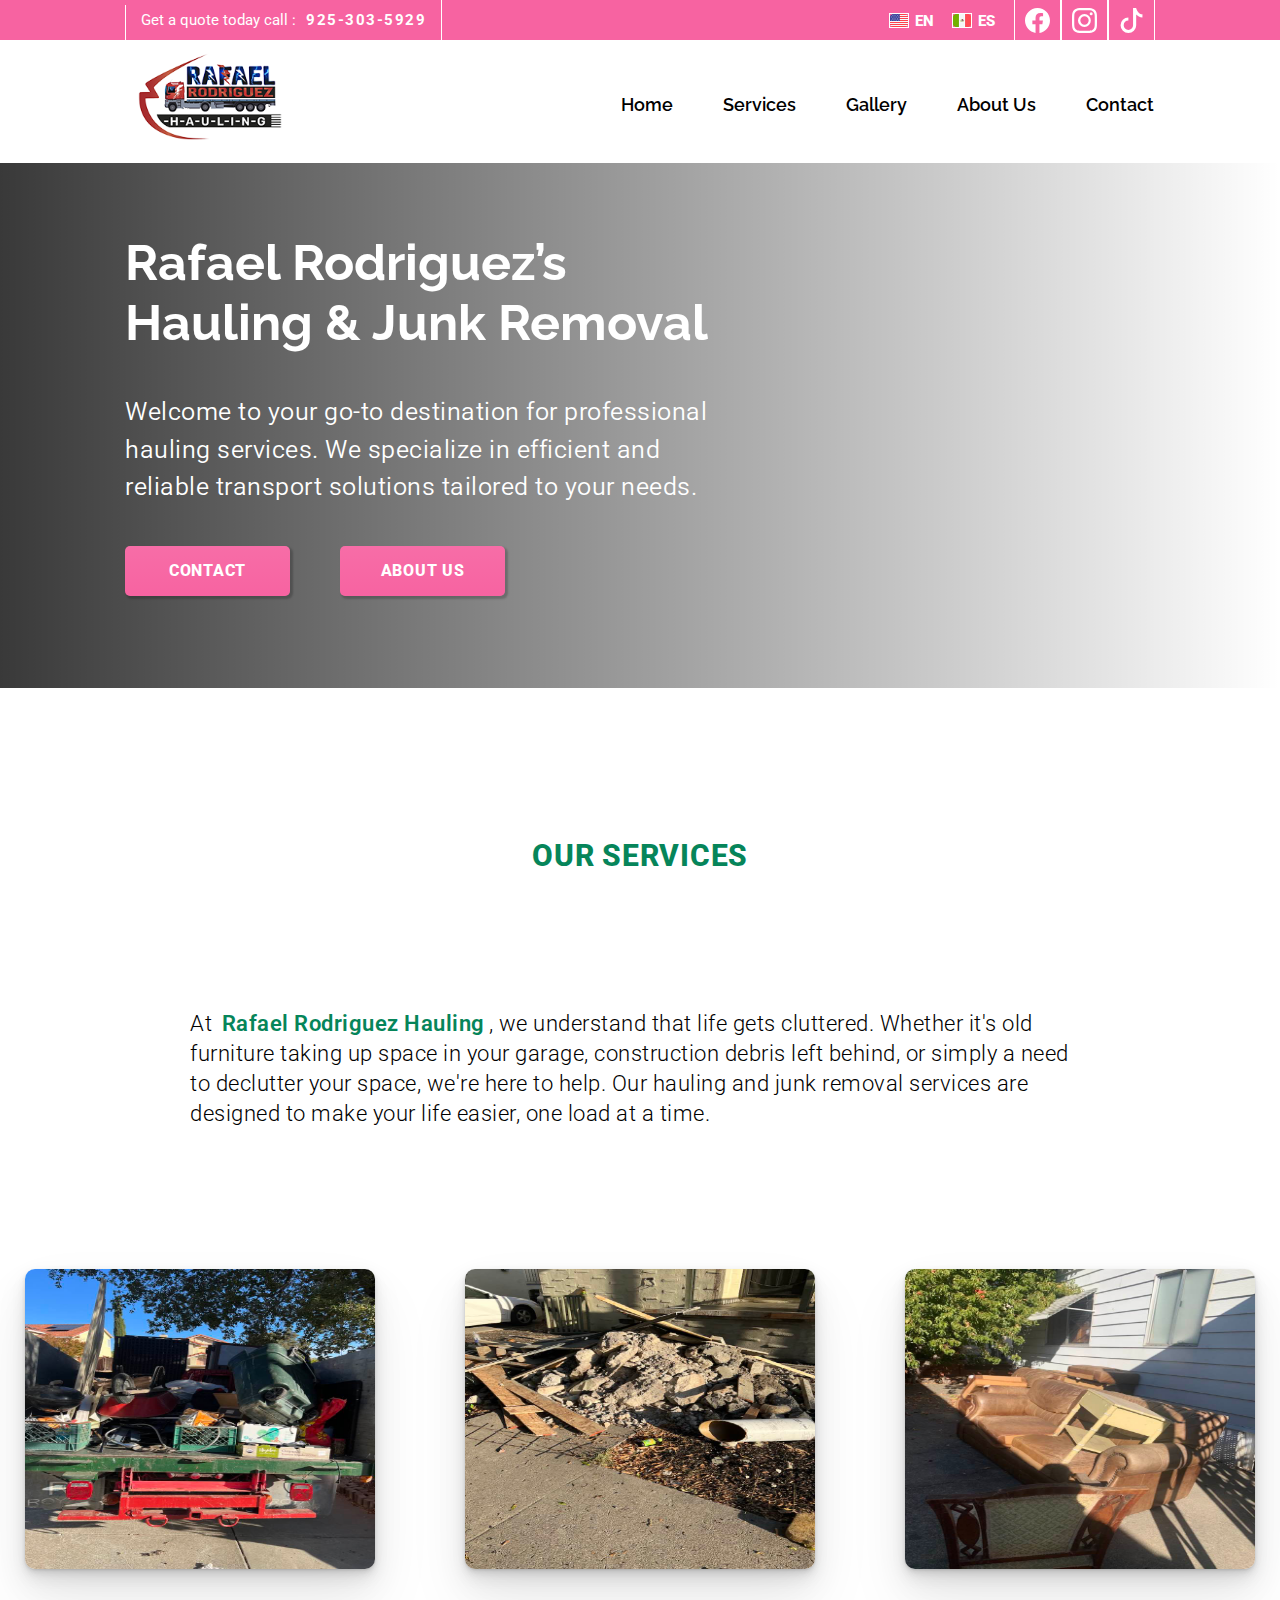
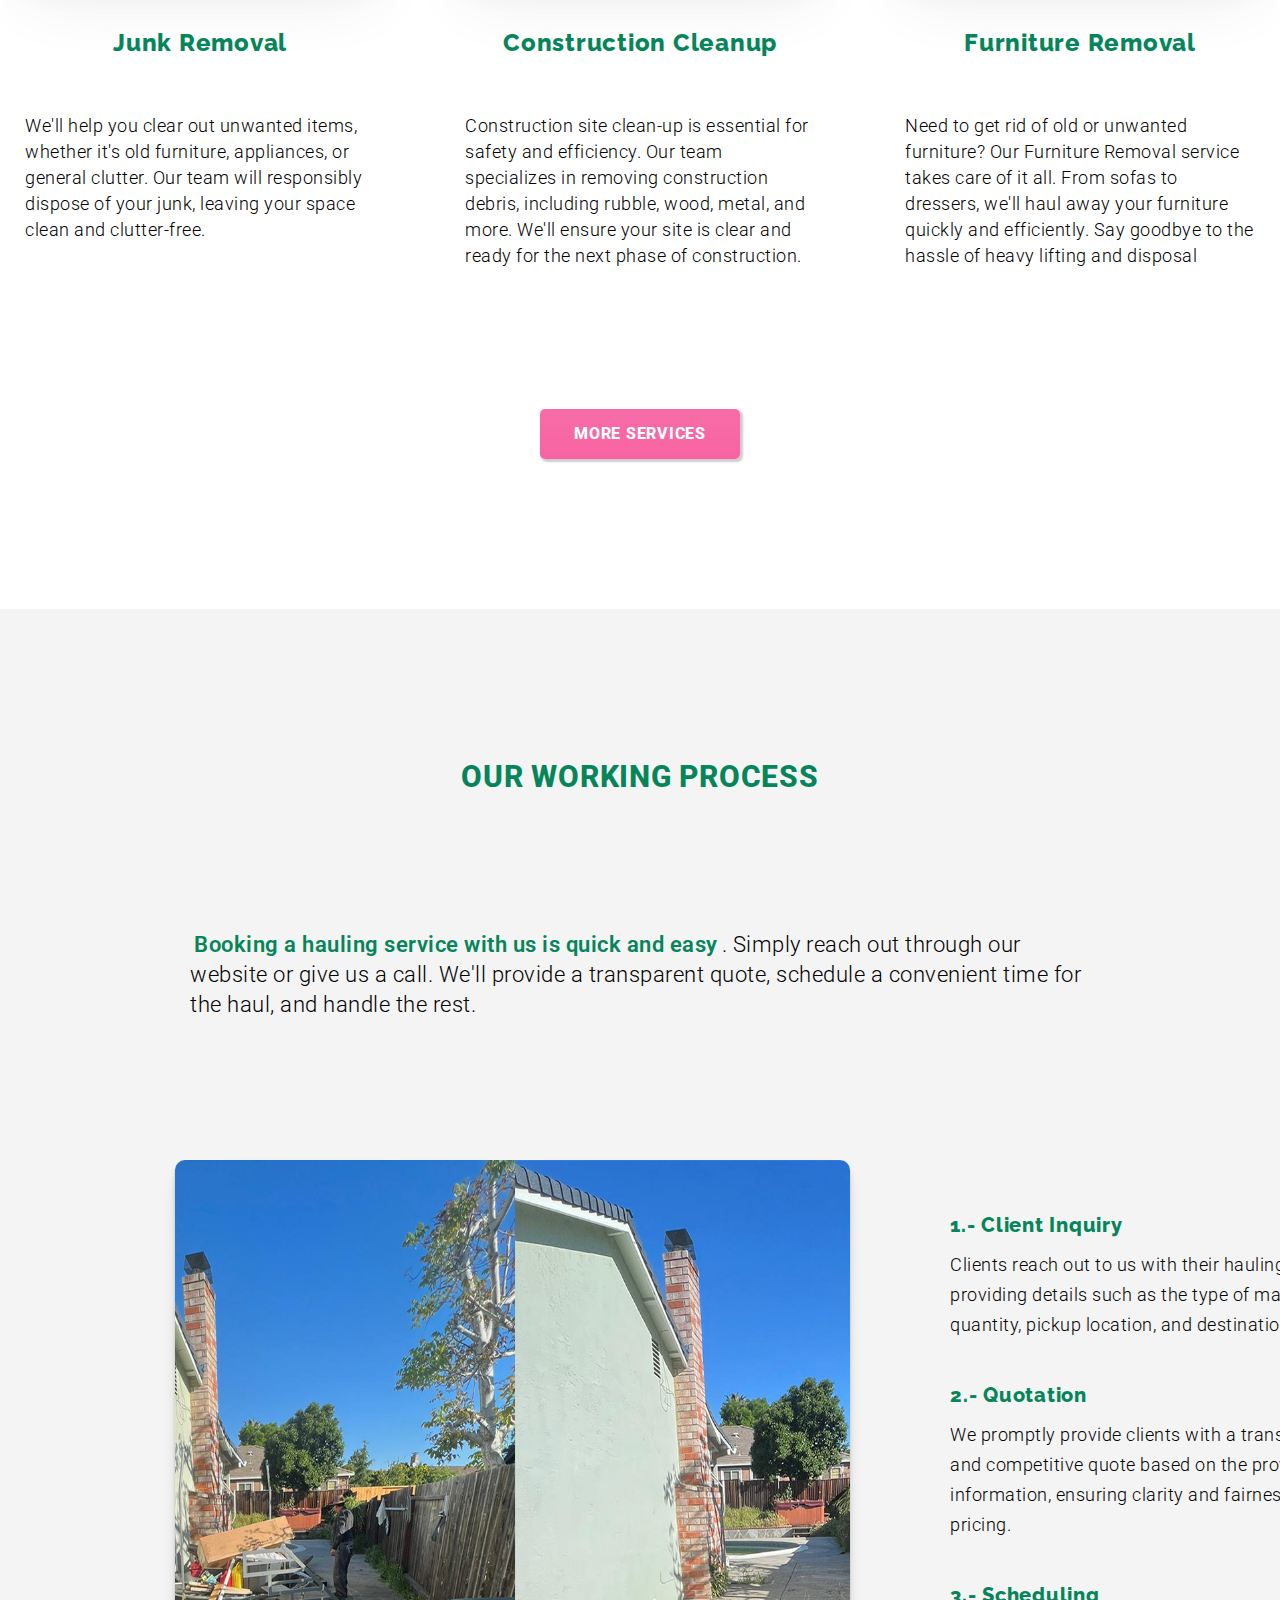
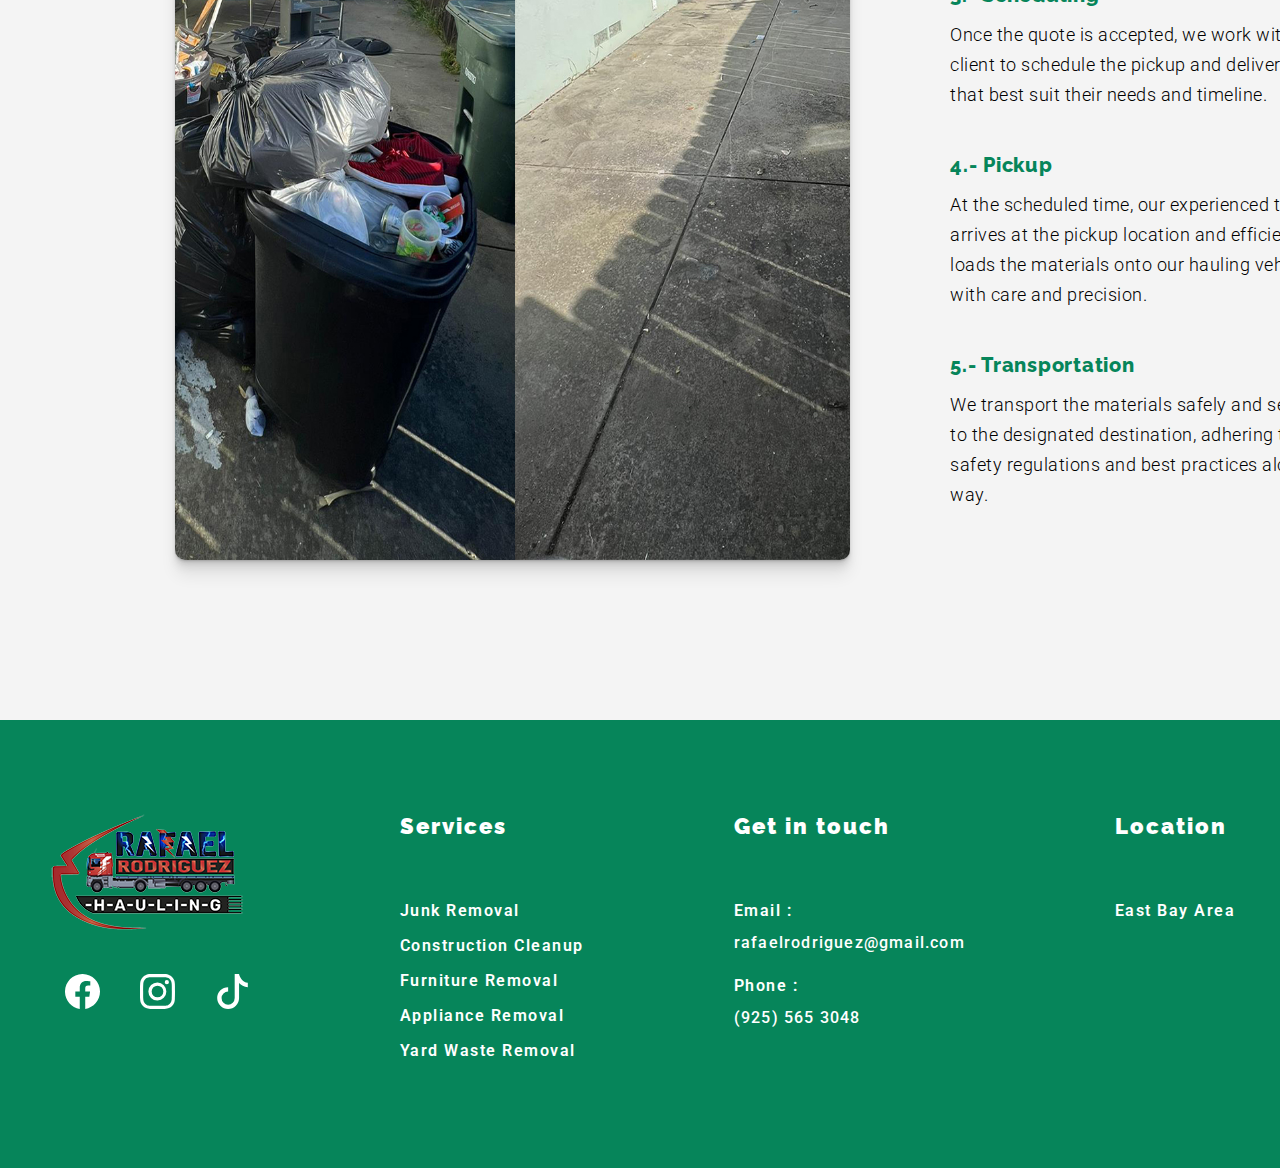
==== commit 6b7d1bb5: "link test" ====
--- a/index.html
+++ b/index.html
@@ -19,9 +19,9 @@
             </div>
             <div class="languages">
                 <img src="./images/united_states-32.png" alt="">
-                <a href="">EN</a>
+                <a href="index.html">EN</a>
                 <img src="./images/mexico-32.png" alt="">
-                <a href="">ES</a>
+                <a href="./indice.html">ES</a>
             </div>
             <ul class="nav-social-media">
                 <li><a href=""><svg xmlns="http://www.w3.org/2000/svg" width="16" height="16" fill="currentColor" class="bi bi-facebook" viewBox="0 0 16 16">
@@ -172,10 +172,11 @@
         <section class="f-services">
             <p><a href="./pages/services.html">Services</a></p>
             <ul>
-                <li><a href="">Junk Removal</a></li>
-                <li><a href="">Construction Cleanup</a></li>
-                <li><a href="">Furniture Removal</a></li>
-                <li><a href="">Appliance Removal</a></li>
+                <li><a href="./pages/services.html#junk-removal">Junk Removal</a></li>
+                <li><a href="./pages/services.html#construction-cleanup">Construction Cleanup</a></li>
+                <li><a href="./pages/services.html#furniture-removal">Furniture Removal</a></li>
+                <li><a href="./pages/services.html#appliance-removal">Appliance Removal</a></li>
+                <li><a href="./pages/services.html#yard-waste-removal">Yard Waste Removal</a></li>
             </ul>
         </section>
         <section class="f-contact">
--- a/css/style.css
+++ b/css/style.css
@@ -142,7 +142,7 @@
   font-family: "Roboto", sans-serif;
   font-weight: 600;
   font-style: normal;
-  font-size: 1.8rem;
+  font-size: 1.6rem;
   letter-spacing: 1.5px;
   line-height: 3.5rem;
 }
@@ -328,7 +328,7 @@
   color: #fff;
 }
 html .welcome p {
-  width: 500px;
+  width: 600px;
   margin: 0 0 0 125px;
   font-family: "Roboto", sans-serif;
   font-weight: 350;
